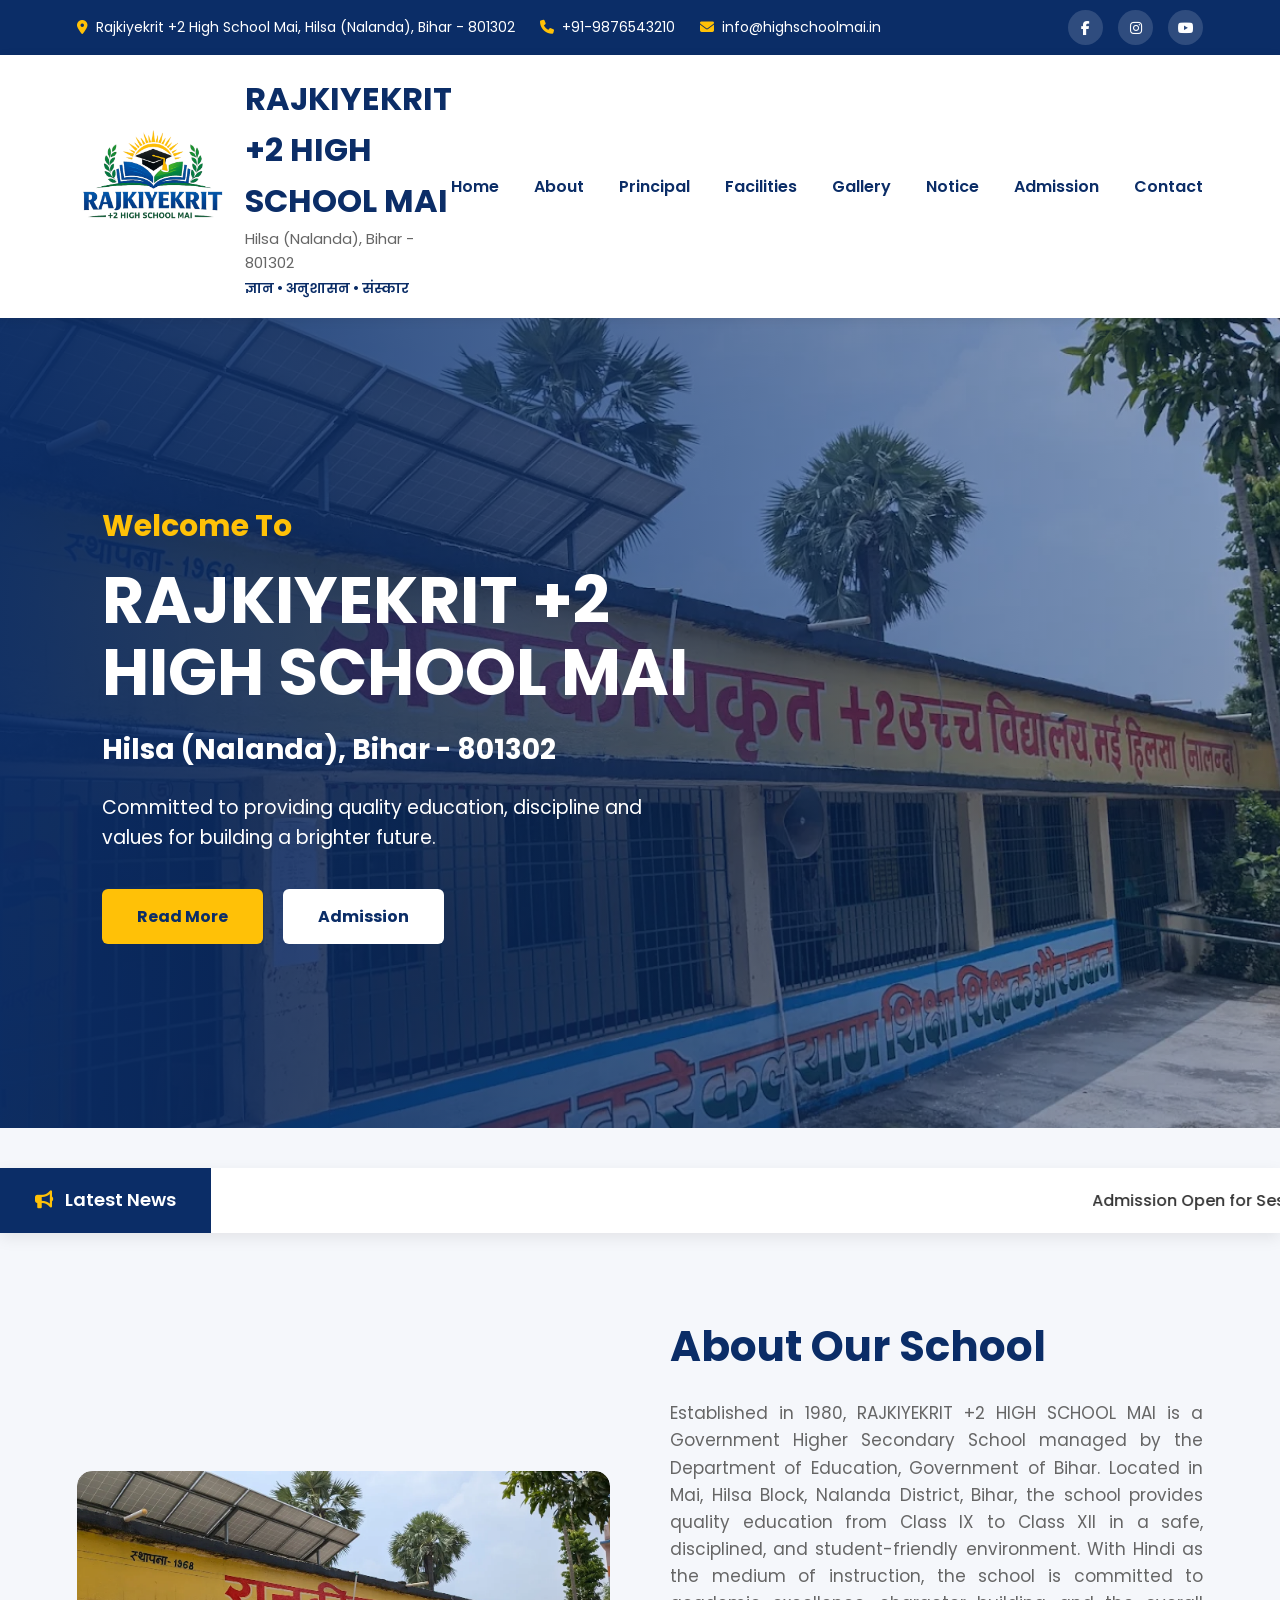
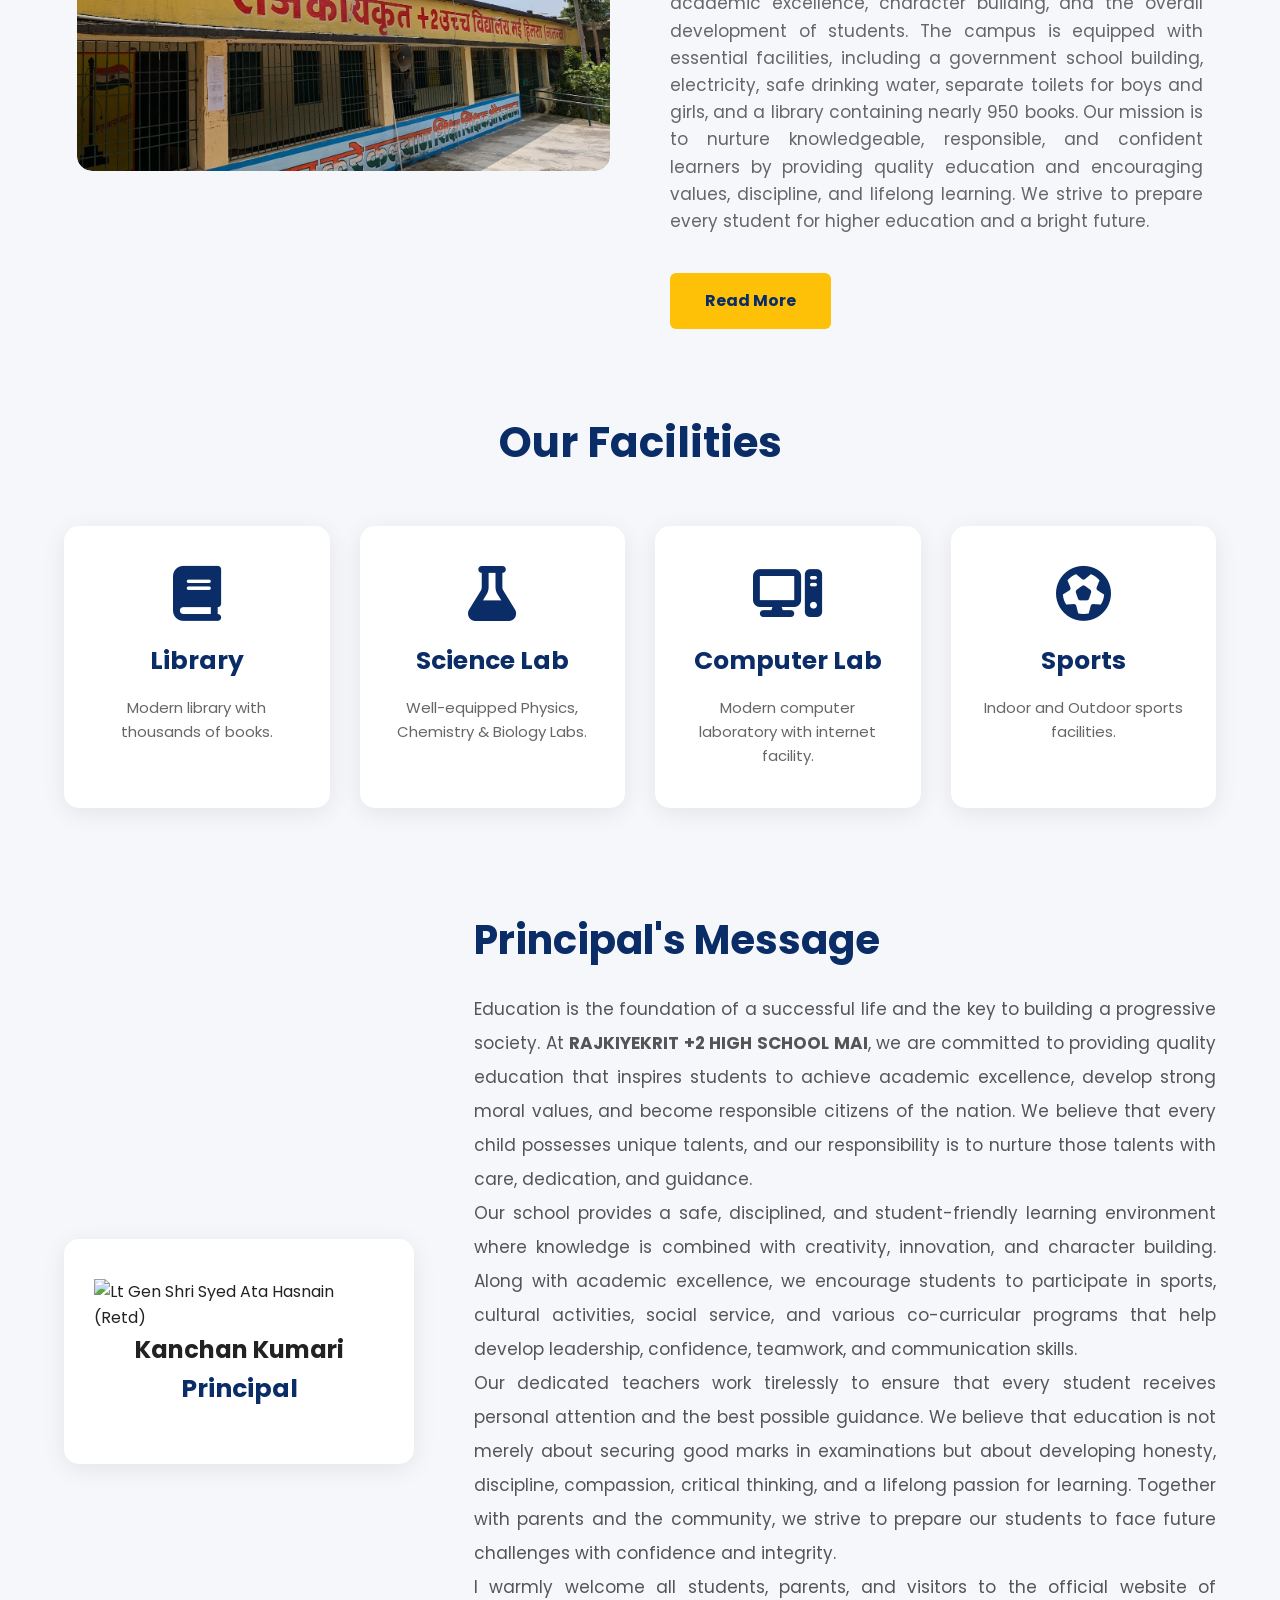
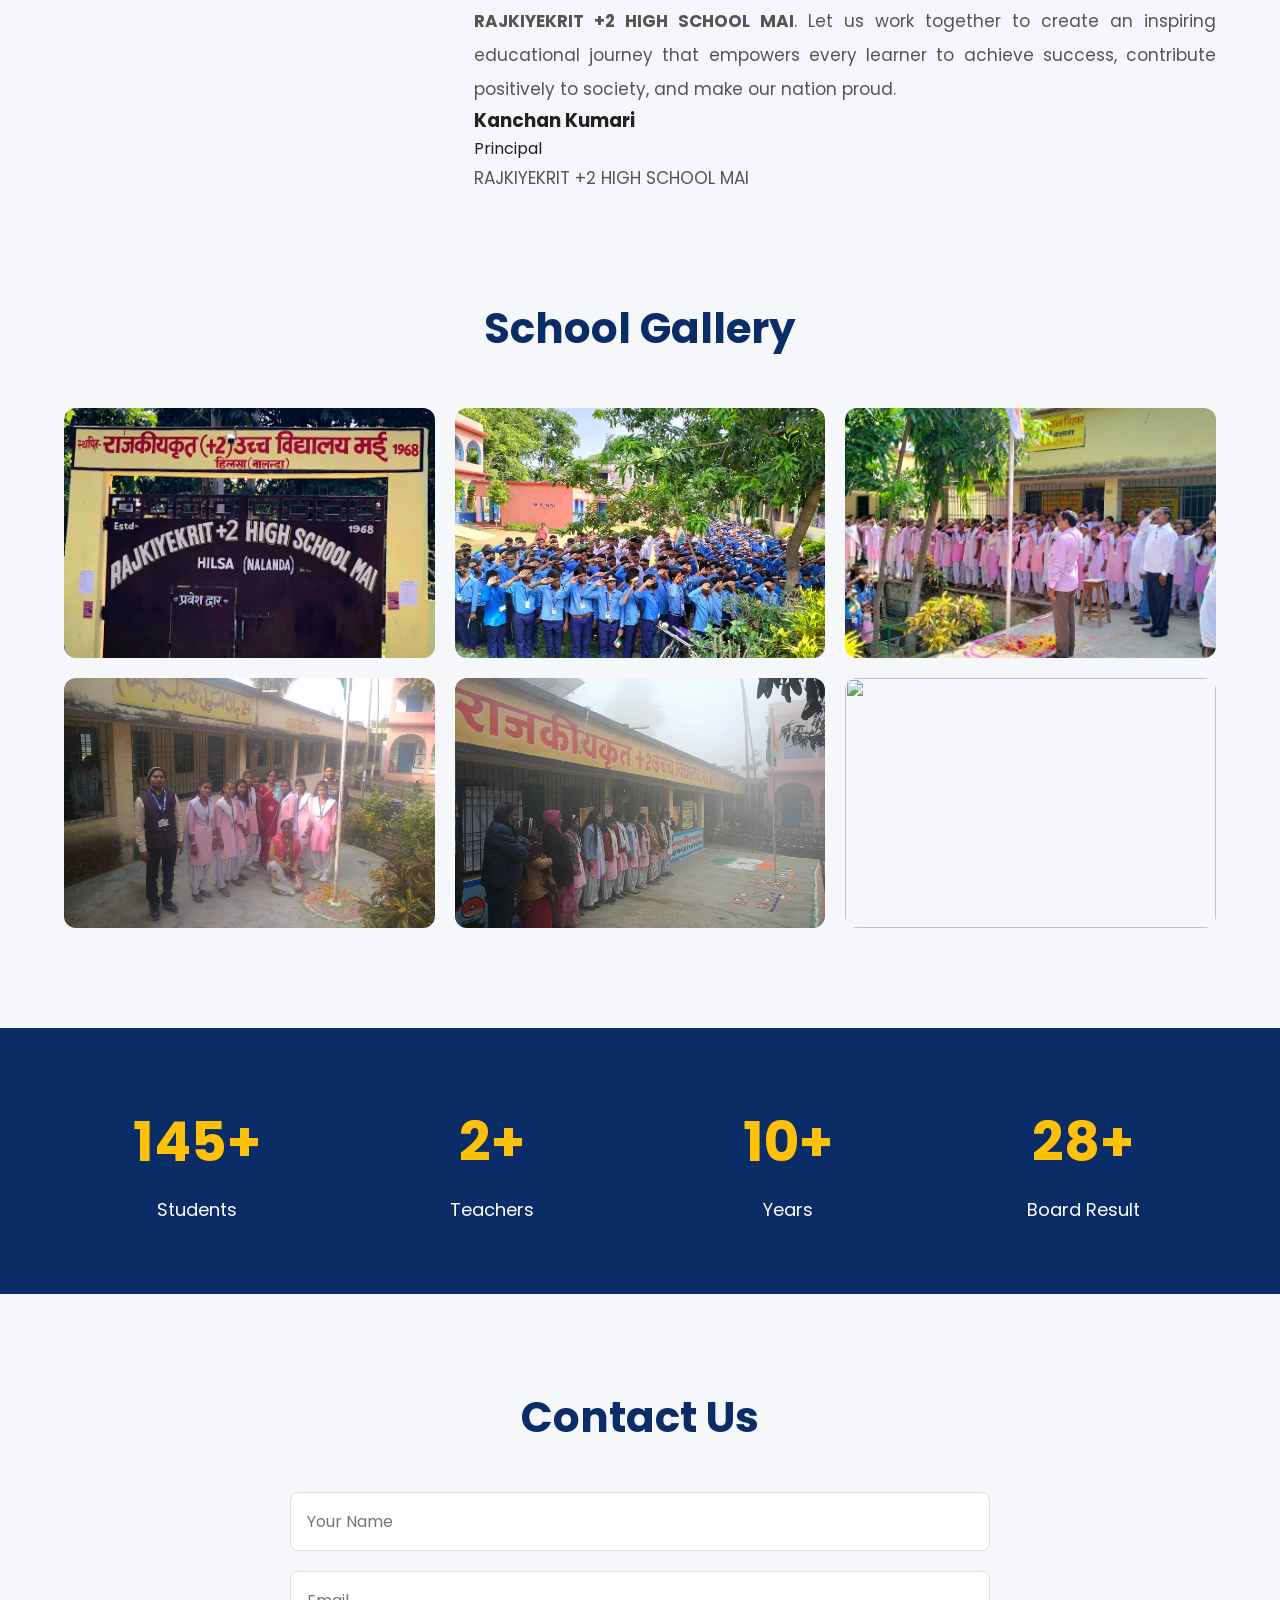
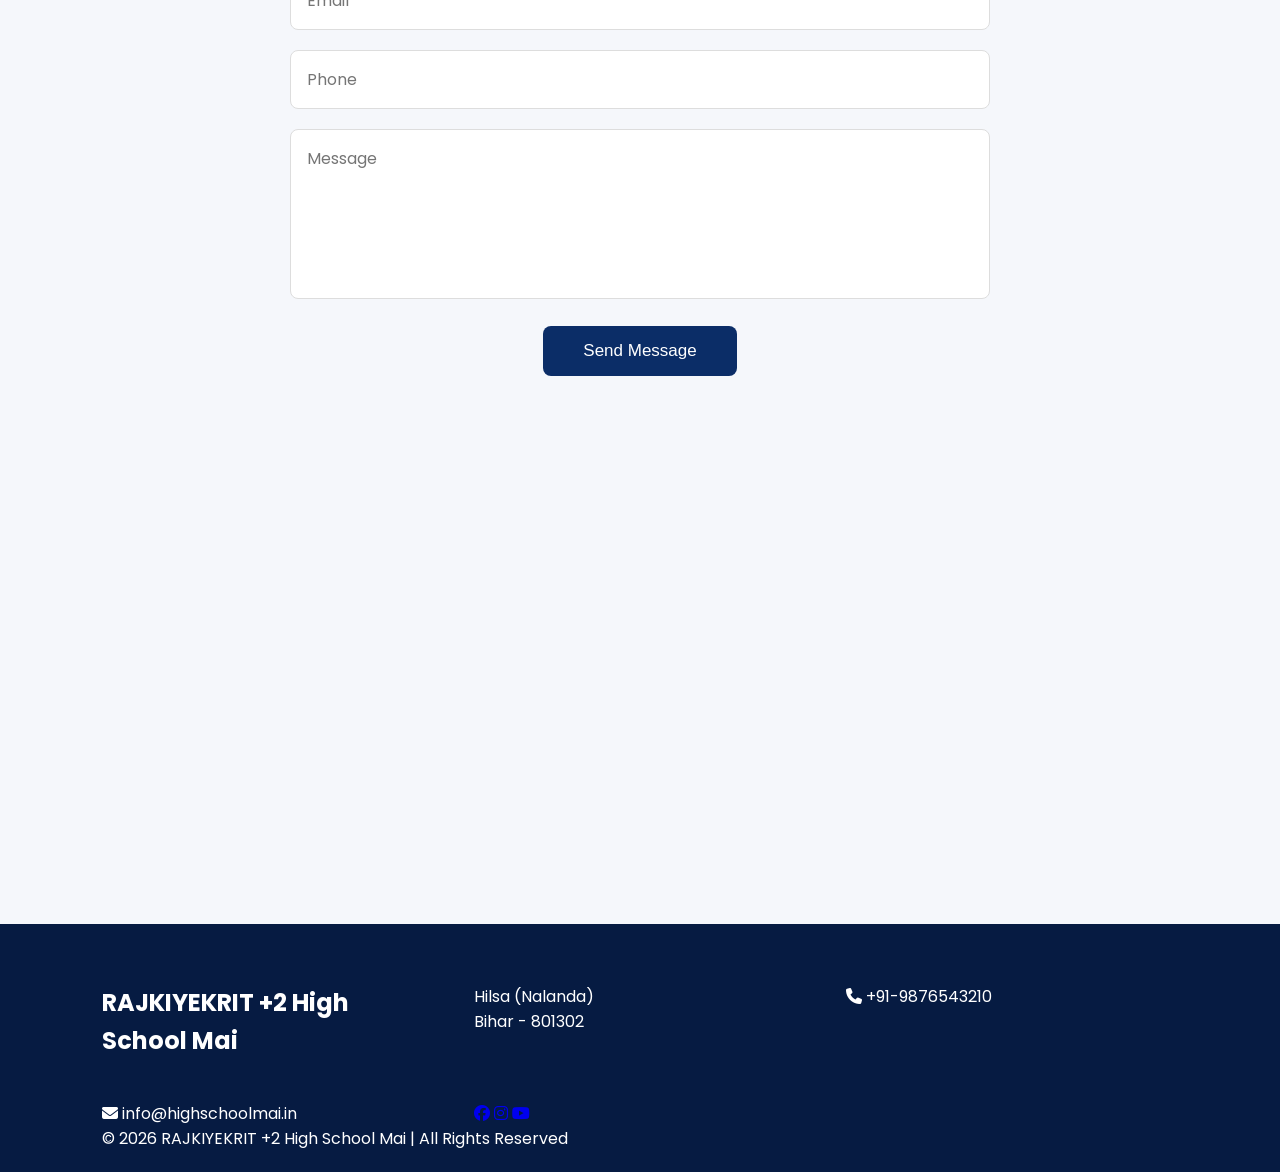
==== index.html @ 48f5aeae "Add files via upload" ====
<!DOCTYPE html>
<html lang="en">
<head>
    <meta charset="UTF-8">
    <meta name="viewport" content="width=device-width, initial-scale=1.0">
    <title>RAJKIYEKRIT +2 High School Mai | Hilsa (Nalanda), Bihar - 801302</title>

    <!-- CSS -->
    <link rel="stylesheet" href="css/style.css">

    <!-- Font Awesome -->
    <link rel="stylesheet"
        href="https://cdnjs.cloudflare.com/ajax/libs/font-awesome/6.5.2/css/all.min.css">

    <!-- Google Font -->
    <link href="https://fonts.googleapis.com/css2?family=Poppins:wght@300;400;500;600;700&display=swap" rel="stylesheet">
</head>

<body>

<!-- ================= TOP HEADER ================= -->

<div class="top-bar">

    <div class="left-top">

        <span>
            <i class="fa-solid fa-location-dot"></i>
            Rajkiyekrit +2 High School Mai, Hilsa (Nalanda), Bihar - 801302
        </span>

        <span>
            <i class="fa-solid fa-phone"></i>
            +91-9876543210
        </span>

        <span>
            <i class="fa-solid fa-envelope"></i>
            info@highschoolmai.in
        </span>

    </div>

    <div class="right-top">

        <a href="#"><i class="fab fa-facebook-f"></i></a>

        <a href="#"><i class="fab fa-instagram"></i></a>

        <a href="#"><i class="fab fa-youtube"></i></a>

    </div>

</div>

<!-- ================= HEADER ================= -->

<header>

<div class="logo">

<img src="images/logo.png" alt="Logo">

<div>

<h1>RAJKIYEKRIT +2 HIGH SCHOOL MAI</h1>

<p>Hilsa (Nalanda), Bihar - 801302</p>

<span>ज्ञान • अनुशासन • संस्कार</span>

</div>

</div>

<nav>

<ul>

<li><a href="#">Home</a></li>

<li><a href="#">About</a></li>

<li><a href="#">Principal</a></li>

<li><a href="#">Facilities</a></li>

<li><a href="#">Gallery</a></li>

<li><a href="#">Notice</a></li>

<li><a href="#">Admission</a></li>

<li><a href="#">Contact</a></li>

</ul>

</nav>

<div class="menu-btn">

<i class="fa-solid fa-bars"></i>

</div>

</header>

<!-- ================= HERO SECTION ================= -->

<section class="hero">

<div class="overlay"></div>

<div class="hero-content">

<h3>Welcome To</h3>

<h1>RAJKIYEKRIT +2 HIGH SCHOOL MAI</h1>

<h2>Hilsa (Nalanda), Bihar - 801302</h2>

<p>

Committed to providing quality education,

discipline and values for building a brighter future.

</p>

<div class="hero-btn">

<a href="#" class="btn">Read More</a>

<a href="#" class="btn2">Admission</a>

</div>

</div>

</section>

<!-- ================= NOTICE ================= -->

<section class="notice">

<div class="notice-title">

<i class="fa-solid fa-bullhorn"></i>

Latest News

</div>

<marquee>

Admission Open for Session 2026-27 |
Board Examination Result Declared |
Sports Competition Next Month |
Scholarship Form Available |

</marquee>

</section>

<!-- ================= ABOUT ================= -->

<section class="about">

<div class="about-img">

<img src="images/school.jpg" alt="School">

</div>

<div class="about-text">

<h2>About Our School</h2>

<p>

Established in 1980, RAJKIYEKRIT +2 HIGH SCHOOL MAI is a Government Higher Secondary School managed by the Department of Education, Government of Bihar. Located in Mai, Hilsa Block, Nalanda District, Bihar, the school provides quality education from Class IX to Class XII in a safe, disciplined, and student-friendly environment.

With Hindi as the medium of instruction, the school is committed to academic excellence, character building, and the overall development of students. The campus is equipped with essential facilities, including a government school building, electricity, safe drinking water, separate toilets for boys and girls, and a library containing nearly 950 books.

Our mission is to nurture knowledgeable, responsible, and confident learners by providing quality education and encouraging values, discipline, and lifelong learning. We strive to prepare every student for higher education and a bright future.

</p>

<a href="#" class="btn">Read More</a>

</div>

</section>

<!-- ================= FACILITIES ================= -->

<section class="facilities">

<h2>Our Facilities</h2>

<div class="facility-box">

<div class="card">

<i class="fa-solid fa-book"></i>

<h3>Library</h3>

<p>Modern library with thousands of books.</p>

</div>

<div class="card">

<i class="fa-solid fa-flask"></i>

<h3>Science Lab</h3>

<p>Well-equipped Physics, Chemistry & Biology Labs.</p>

</div>

<div class="card">

<i class="fa-solid fa-computer"></i>

<h3>Computer Lab</h3>

<p>Modern computer laboratory with internet facility.</p>

</div>

<div class="card">

<i class="fa-solid fa-futbol"></i>

<h3>Sports</h3>

<p>Indoor and Outdoor sports facilities.</p>

</div>

</div>

</section>

<!-- ================= PRINCIPAL ================= -->

<section class="principal">

    <div class="card">
                <img src="./images/principal.jpg" alt="Lt Gen Shri Syed Ata Hasnain (Retd)" class="card-image" >
                <div class="card-content">
                    <center><h2 class="card-title">Kanchan Kumari</h2>
                    <h3 class="card-jobtitle">Principal</h3></center>
                    <p class="card-description"></p>
                </div>
            </div>

    <div class="principal-msg">

<h2>Principal's Message</h2>

<p>
Education is the foundation of a successful life and the key to building a progressive society. At <strong>RAJKIYEKRIT +2 HIGH SCHOOL MAI</strong>, we are committed to providing quality education that inspires students to achieve academic excellence, develop strong moral values, and become responsible citizens of the nation. We believe that every child possesses unique talents, and our responsibility is to nurture those talents with care, dedication, and guidance.
</p>

<p>
Our school provides a safe, disciplined, and student-friendly learning environment where knowledge is combined with creativity, innovation, and character building. Along with academic excellence, we encourage students to participate in sports, cultural activities, social service, and various co-curricular programs that help develop leadership, confidence, teamwork, and communication skills.
</p>

<p>
Our dedicated teachers work tirelessly to ensure that every student receives personal attention and the best possible guidance. We believe that education is not merely about securing good marks in examinations but about developing honesty, discipline, compassion, critical thinking, and a lifelong passion for learning. Together with parents and the community, we strive to prepare our students to face future challenges with confidence and integrity.
</p>

<p>
I warmly welcome all students, parents, and visitors to the official website of <strong>RAJKIYEKRIT +2 HIGH SCHOOL MAI</strong>. Let us work together to create an inspiring educational journey that empowers every learner to achieve success, contribute positively to society, and make our nation proud.
</p>

<div class="principal-sign">
    <h3>Kanchan Kumari</h3>
    <span>Principal</span>
    <p>RAJKIYEKRIT +2 HIGH SCHOOL MAI</p>
</div>

</section>

<!-- ================= GALLERY ================= -->

<section class="gallery">

<h2>School Gallery</h2>

<div class="gallery-grid">

<img src="images/g1.jpg">

<img src="images/g2.jpg">

<img src="images/g3.jpg">

<img src="images/g4.jpg">

<img src="images/g5.jpg">

<img src="images/g6.jpg">

</div>

</section>

<!-- ================= COUNTER ================= -->

<section class="counter">

<div>

<h1>500+</h1>

<p>Students</p>

</div>

<div>

<h1>9+</h1>

<p>Teachers</p>

</div>

<div>

<h1>35+</h1>

<p>Years</p>

</div>

<div>

<h1>98%</h1>

<p>Board Result</p>

</div>

</section>

<!-- ================= CONTACT ================= -->

<section class="contact">

<h2>Contact Us</h2>

<form>

<input type="text" placeholder="Your Name">

<input type="email" placeholder="Email">

<input type="text" placeholder="Phone">

<textarea placeholder="Message"></textarea>

<button>Send Message</button>

</form>

</section>

<!-- ================= MAP ================= -->

<section class="map">

<iframe
src="https://www.google.com/maps?q=Hilsa%20Nalanda%20Bihar&output=embed"
allowfullscreen=""
loading="lazy">
</iframe>

</section>

<!-- ================= FOOTER ================= -->

<footer>

<div class="footer-content">

<h2>RAJKIYEKRIT +2 High School Mai</h2>

<p>

Hilsa (Nalanda)<br>

Bihar - 801302

</p>

<p>

<i class="fa-solid fa-phone"></i>

+91-9876543210

</p>

<p>

<i class="fa-solid fa-envelope"></i>

info@highschoolmai.in

</p>

<div class="social">

<a href="#"><i class="fab fa-facebook"></i></a>

<a href="#"><i class="fab fa-instagram"></i></a>

<a href="#"><i class="fab fa-youtube"></i></a>

</div>

</div>

<div class="copyright">

© 2026 RAJKIYEKRIT +2 High School Mai | All Rights Reserved

</div>

</footer>

<!-- Back To Top -->

<button id="topBtn">

<i class="fa-solid fa-arrow-up"></i>

</button>

<!-- JS -->

<script src="js/script.js"></script>

</body>
</html>
---- css/style.css ----
/*======================================
  +2 HIGH SCHOOL MAI
  style.css (Part 1)
=======================================*/

*{
    margin:0;
    padding:0;
    box-sizing:border-box;
}

html{
    scroll-behavior:smooth;
}

body{
    font-family:'Poppins',sans-serif;
    background:#f5f7fb;
    color:#222;
    line-height:1.6;
}

a{
    text-decoration:none;
}

ul{
    list-style:none;
}

img{
    max-width:100%;
    display:block;
}

/*======================================
TOP BAR
=======================================*/

.top-bar{

    width:100%;

    background:#0b2d67;

    color:#fff;

    display:flex;

    justify-content:space-between;

    align-items:center;

    padding:10px 6%;

    font-size:14px;

    flex-wrap:wrap;

}

.left-top{

    display:flex;

    gap:25px;

    flex-wrap:wrap;

}

.left-top span{

    display:flex;

    align-items:center;

    gap:8px;

}

.left-top i{

    color:#ffc107;

}

.right-top{

    display:flex;

    gap:15px;

}

.right-top a{

    color:white;

    width:35px;

    height:35px;

    border-radius:50%;

    background:rgba(255,255,255,.15);

    display:flex;

    align-items:center;

    justify-content:center;

    transition:.4s;

}

.right-top a:hover{

    background:#ffc107;

    color:#0b2d67;

}

/*======================================
HEADER
=======================================*/

header{

    width:100%;

    background:white;

    display:flex;

    justify-content:space-between;

    align-items:center;

    padding:18px 6%;

    box-shadow:0 2px 10px rgba(0,0,0,.08);

    position:sticky;

    top:0;

    z-index:999;

}

.logo{

    display:flex;

    align-items:center;

    gap:18px;

}

.logo img{

    width:150px;

}

.logo h1{

    color:#0b2d67;

    font-size:32px;

    font-weight:700;

}

.logo p{

    font-size:15px;

    color:#666;

}

.logo span{

    color:#0b2d67;

    font-weight:600;

    font-size:14px;

}

nav ul{

    display:flex;

    gap:35px;

}

nav ul li a{

    color:#0b2d67;

    font-weight:600;

    transition:.3s;

    position:relative;

}

nav ul li a::after{

    content:"";

    position:absolute;

    left:0;

    bottom:-6px;

    width:0;

    height:3px;

    background:#ffc107;

    transition:.4s;

}

nav ul li a:hover::after{

    width:100%;

}

nav ul li a:hover{

    color:#ff9800;

}

.menu-btn{

    display:none;

    font-size:28px;

    cursor:pointer;

    color:#0b2d67;

}

/*======================================
HERO SECTION
=======================================*/

.hero{

    width:100%;

    height:90vh;

    background:url("../images/slider1.jpg") center center/cover;

    position:relative;

    display:flex;

    align-items:center;

}

.overlay{

    position:absolute;

    width:100%;

    height:100%;

    background:linear-gradient(to right,
        rgba(11,45,103,.95),
        rgba(11,45,103,.35));

}

.hero-content{

    position:relative;

    z-index:5;

    width:600px;

    margin-left:8%;

    color:white;

}

.hero h3{

    font-size:30px;

    color:#ffc107;

    margin-bottom:15px;

}

.hero h1{

    font-size:65px;

    font-weight:700;

    line-height:1.1;

    margin-bottom:20px;

}

.hero h2{

    font-size:28px;

    margin-bottom:20px;

}

.hero p{

    font-size:19px;

    margin-bottom:35px;

}

.hero-btn{

    display:flex;

    gap:20px;

}

.btn{

    display:inline-block;

    background:#ffc107;

    color:#0b2d67;

    padding:15px 35px;

    border-radius:6px;

    font-weight:700;

    transition:.4s;

}

.btn:hover{

    background:white;

    transform:translateY(-4px);

}

.btn2{

    display:inline-block;

    background:white;

    color:#0b2d67;

    padding:15px 35px;

    border-radius:6px;

    font-weight:700;

    transition:.4s;

}

.btn2:hover{

    background:#ffc107;

}

/*======================================
SLIDER DOTS
=======================================*/

.slider-dots{

    position:absolute;

    bottom:30px;

    left:50%;

    transform:translateX(-50%);

    display:flex;

    gap:10px;

}

.slider-dots span{

    width:14px;

    height:14px;

    border-radius:50%;

    background:white;

    opacity:.5;

    cursor:pointer;

}

.slider-dots span.active{

    opacity:1;

    background:#ffc107;

}

/*======================================
ANIMATION
=======================================*/

.hero-content h3{

    animation:fadeLeft 1s ease;

}

.hero-content h1{

    animation:fadeLeft 1.2s ease;

}

.hero-content h2{

    animation:fadeLeft 1.4s ease;

}

.hero-content p{

    animation:fadeLeft 1.6s ease;

}

.hero-btn{

    animation:fadeLeft 1.8s ease;

}

@keyframes fadeLeft{

    from{

        opacity:0;

        transform:translateX(-80px);

    }

    to{

        opacity:1;

        transform:translateX(0);

    }

}

/*======================================
SECTION TITLE
=======================================*/

.section-title{

    text-align:center;

    margin-bottom:50px;

}

.section-title h2{

    font-size:42px;

    color:#0b2d67;

}

.section-title p{

    color:#666;

    margin-top:10px;

}
/*======================================
NOTICE SECTION
======================================*/

.notice{

    width:100%;
    display:flex;
    align-items:center;
    background:#fff;
    box-shadow:0 5px 15px rgba(0,0,0,.08);
    margin:40px 0;
}

.notice-title{

    background:#0b2d67;
    color:#fff;
    padding:18px 35px;
    font-size:18px;
    font-weight:600;
    white-space:nowrap;
}

.notice-title i{
    color:#ffc107;
    margin-right:8px;
}

.notice marquee{

    padding:15px;
    color:#333;
    font-weight:500;
    font-size:16px;
}

/*======================================
ABOUT SECTION
======================================*/

.about{

    width:88%;
    margin:80px auto;

    display:grid;
    grid-template-columns:1fr 1fr;
    gap:60px;
    align-items:center;

}

.about-img{

    overflow:hidden;
    border-radius:15px;
}

.about-img img{

    width:100%;
    border-radius:15px;
    transition:.5s;
}

.about-img:hover img{

    transform:scale(1.08);
}

.about-text h2{

    font-size:42px;
    color:#0b2d67;
    margin-bottom:20px;
}

.about-text p{

    color:#666;
    margin-bottom:18px;
    text-align:justify;
    font-size:17px;
}

.about-text .btn{

    margin-top:20px;
}

/*======================================
FACILITIES
======================================*/

.facilities{

    width:90%;
    margin:80px auto;
    text-align:center;
}

.facilities h2{

    font-size:42px;
    color:#0b2d67;
    margin-bottom:50px;
}

.facility-box{

    display:grid;
    grid-template-columns:repeat(auto-fit,minmax(250px,1fr));
    gap:30px;
}

.card{

    background:#fff;
    padding:40px 30px;
    border-radius:15px;
    box-shadow:0 5px 25px rgba(0,0,0,.08);
    transition:.4s;
}

.card:hover{

    transform:translateY(-10px);
    box-shadow:0 15px 35px rgba(0,0,0,.18);
}

.card i{

    font-size:55px;
    color:#0b2d67;
    margin-bottom:20px;
}

.card h3{

    font-size:25px;
    margin-bottom:15px;
    color:#0b2d67;
}

.card p{

    color:#666;
    font-size:15px;
}

/*======================================
PRINCIPAL
======================================*/

.principal{

    width:90%;
    margin:100px auto;

    display:grid;
    grid-template-columns:350px 1fr;
    gap:60px;
    align-items:center;
}

.principal-img img{

    width:100%;
    border-radius:15px;
    box-shadow:0 10px 25px rgba(0,0,0,.15);
}

.principal-msg h2{

    font-size:40px;
    color:#0b2d67;
    margin-bottom:20px;
}

.principal-msg p{

    color:#555;
    line-height:2;
    font-size:17px;
    text-align:justify;
}

.principal-msg h4{

    margin-top:25px;
    color:#0b2d67;
    font-size:22px;
}

/*======================================
GALLERY
======================================*/

.gallery{

    width:90%;
    margin:100px auto;
    text-align:center;
}

.gallery h2{

    font-size:42px;
    color:#0b2d67;
    margin-bottom:45px;
}

.gallery-grid{

    display:grid;
    grid-template-columns:repeat(auto-fit,minmax(280px,1fr));
    gap:20px;
}

.gallery-grid img{

    width:100%;
    height:250px;
    object-fit:cover;
    border-radius:12px;
    cursor:pointer;
    transition:.4s;
}

.gallery-grid img:hover{

    transform:scale(1.05);
    box-shadow:0 15px 35px rgba(0,0,0,.25);
}

/*======================================
COUNTER
======================================*/

.counter{

    width:100%;
    padding:70px 5%;
    background:#0b2d67;

    display:grid;
    grid-template-columns:repeat(auto-fit,minmax(220px,1fr));
    gap:30px;
    text-align:center;
}

.counter div{

    color:white;
}

.counter h1{

    font-size:55px;
    color:#ffc107;
}

.counter p{

    margin-top:10px;
    font-size:18px;
}

/*======================================
HOVER EFFECTS
======================================*/

.card:hover i{

    transform:rotate(360deg);
    transition:.8s;
}

.gallery img{

    overflow:hidden;
}

.gallery-grid img:hover{

    filter:brightness(110%);
}

/*======================================
SMOOTH TRANSITIONS
======================================*/

.about-img img,
.gallery-grid img,
.card,
.btn,
.btn2{

    transition:all .4s ease;
}
/*======================================
CONTACT SECTION
======================================*/

.contact{

    width:90%;
    margin:90px auto;
    text-align:center;

}

.contact h2{

    font-size:42px;
    color:#0b2d67;
    margin-bottom:40px;

}

.contact form{

    max-width:700px;
    margin:auto;

}

.contact input,
.contact textarea{

    width:100%;
    padding:16px;
    margin-bottom:20px;
    border:1px solid #ddd;
    border-radius:8px;
    font-size:16px;
    font-family:Poppins,sans-serif;
    outline:none;
    transition:.3s;

}

.contact input:focus,
.contact textarea:focus{

    border-color:#0b2d67;
    box-shadow:0 0 8px rgba(11,45,103,.2);

}

.contact textarea{

    height:170px;
    resize:none;

}

.contact button{

    background:#0b2d67;
    color:#fff;
    border:none;
    padding:15px 40px;
    font-size:17px;
    border-radius:8px;
    cursor:pointer;
    transition:.4s;

}

.contact button:hover{

    background:#ffc107;
    color:#0b2d67;

}

/*======================================
MAP
======================================*/

.map{

    width:100%;
    margin-top:80px;

}

.map iframe{

    width:100%;
    height:450px;
    border:0;

}

/*======================================
FOOTER
======================================*/

footer{

    background:#061b42;
    color:#fff;
    padding:60px 8% 20px;

}

.footer-content{

    display:grid;
    grid-template-columns:repeat(auto-fit,minmax(250px,1fr));
    gap:40px;

}

.footer-box h3{

    color:#ffc107;
    margin-bottom:20px;
    font-size:24px;

}

.footer-box p{

    margin-bottom:12px;
    color:#ddd;
    line-height:1.8;

}

.footer-box a{

    display:block;
    color:#ddd;
    margin-bottom:10px;
    transition:.3s;

}

.footer-box a:hover{

    color:#ffc107;
    padding-left:6px;

}

.footer-social{

    display:flex;
    gap:15px;
    margin-top:15px;

}

.footer-social a{

    width:42px;
    height:42px;
    border-radius:50%;
    background:#0b2d67;
    display:flex;
    justify-content:center;
    align-items:center;
    color:white;
    transition:.4s;

}

.footer-social a:hover{

    background:#ffc107;
    color:#0b2d67;
    transform:translateY(-5px);

}

.footer-bottom{

    margin-top:40px;
    border-top:1px solid rgba(255,255,255,.15);
    padding-top:20px;
    text-align:center;
    color:#ccc;

}

/*======================================
BACK TO TOP
======================================*/

#topBtn{

    position:fixed;
    right:25px;
    bottom:25px;
    width:50px;
    height:50px;
    border:none;
    border-radius:50%;
    background:#ffc107;
    color:#0b2d67;
    font-size:22px;
    cursor:pointer;
    display:none;
    z-index:999;
    transition:.4s;

}

#topBtn:hover{

    transform:translateY(-5px);
    background:#0b2d67;
    color:white;

}

/*======================================
SCROLL ANIMATION
======================================*/

.fade-up{

    opacity:0;
    transform:translateY(40px);
    transition:all .8s;

}

.fade-up.active{

    opacity:1;
    transform:translateY(0);

}

/*======================================
RESPONSIVE (TABLET)
======================================*/

@media(max-width:992px){

header{

    flex-direction:column;
    gap:20px;

}

nav ul{

    flex-wrap:wrap;
    justify-content:center;
    gap:20px;

}

.hero{

    height:75vh;

}

.hero h1{

    font-size:45px;

}

.hero h2{

    font-size:22px;

}

.about{

    grid-template-columns:1fr;

}

.principal{

    grid-template-columns:1fr;
    text-align:center;

}

.principal-img{

    width:300px;
    margin:auto;

}

}

/*======================================
RESPONSIVE (MOBILE)
======================================*/

@media(max-width:768px){

.top-bar{

    flex-direction:column;
    gap:10px;
    text-align:center;

}

.left-top{

    justify-content:center;

}

.logo{

    flex-direction:column;
    text-align:center;

}

.logo h1{

    font-size:24px;

}

.menu-btn{

    display:block;

}

nav{

    width:100%;

}

nav ul{

    display:none;
    flex-direction:column;
    background:#0b2d67;
    padding:20px;
    margin-top:15px;

}

nav ul.active{

    display:flex;

}

nav ul li a{

    color:white;

}

.hero{

    height:70vh;
    text-align:center;
    justify-content:center;

}

.hero-content{

    width:90%;
    margin:0 auto;

}

.hero h1{

    font-size:35px;

}

.hero h2{

    font-size:20px;

}

.hero p{

    font-size:15px;

}

.hero-btn{

    flex-direction:column;

}

.btn,
.btn2{

    width:100%;

}

.gallery-grid{

    grid-template-columns:1fr;

}

.counter{

    grid-template-columns:1fr 1fr;

}

.footer-content{

    grid-template-columns:1fr;

}

}

/*======================================
SMALL MOBILE
======================================*/

@media(max-width:480px){

.hero{

    height:65vh;

}

.hero h1{

    font-size:28px;

}

.hero h2{

    font-size:18px;

}

.hero p{

    font-size:14px;

}

.counter{

    grid-template-columns:1fr;

}

.contact h2,
.gallery h2,
.facilities h2,
.about-text h2,
.principal-msg h2{

    font-size:30px;

}

}

/*======================================
END OF STYLE.CSS
======================================*/
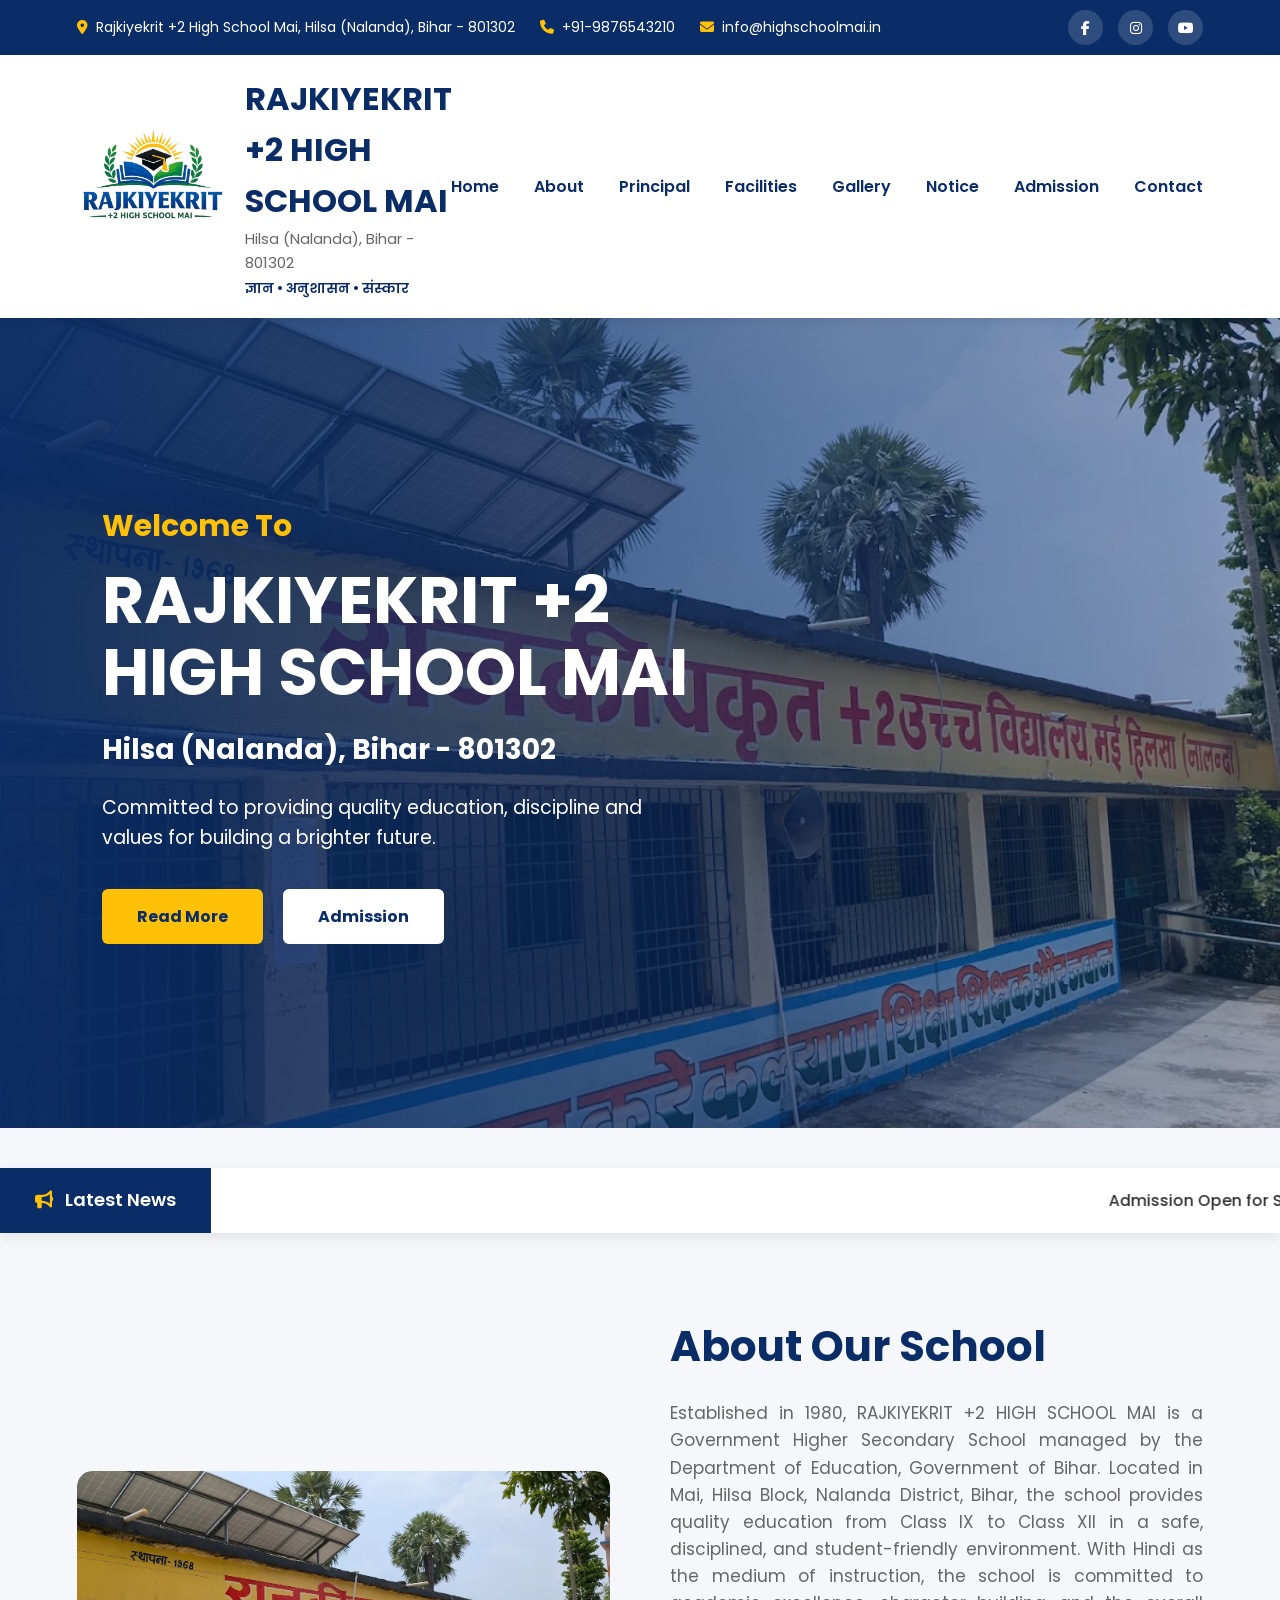
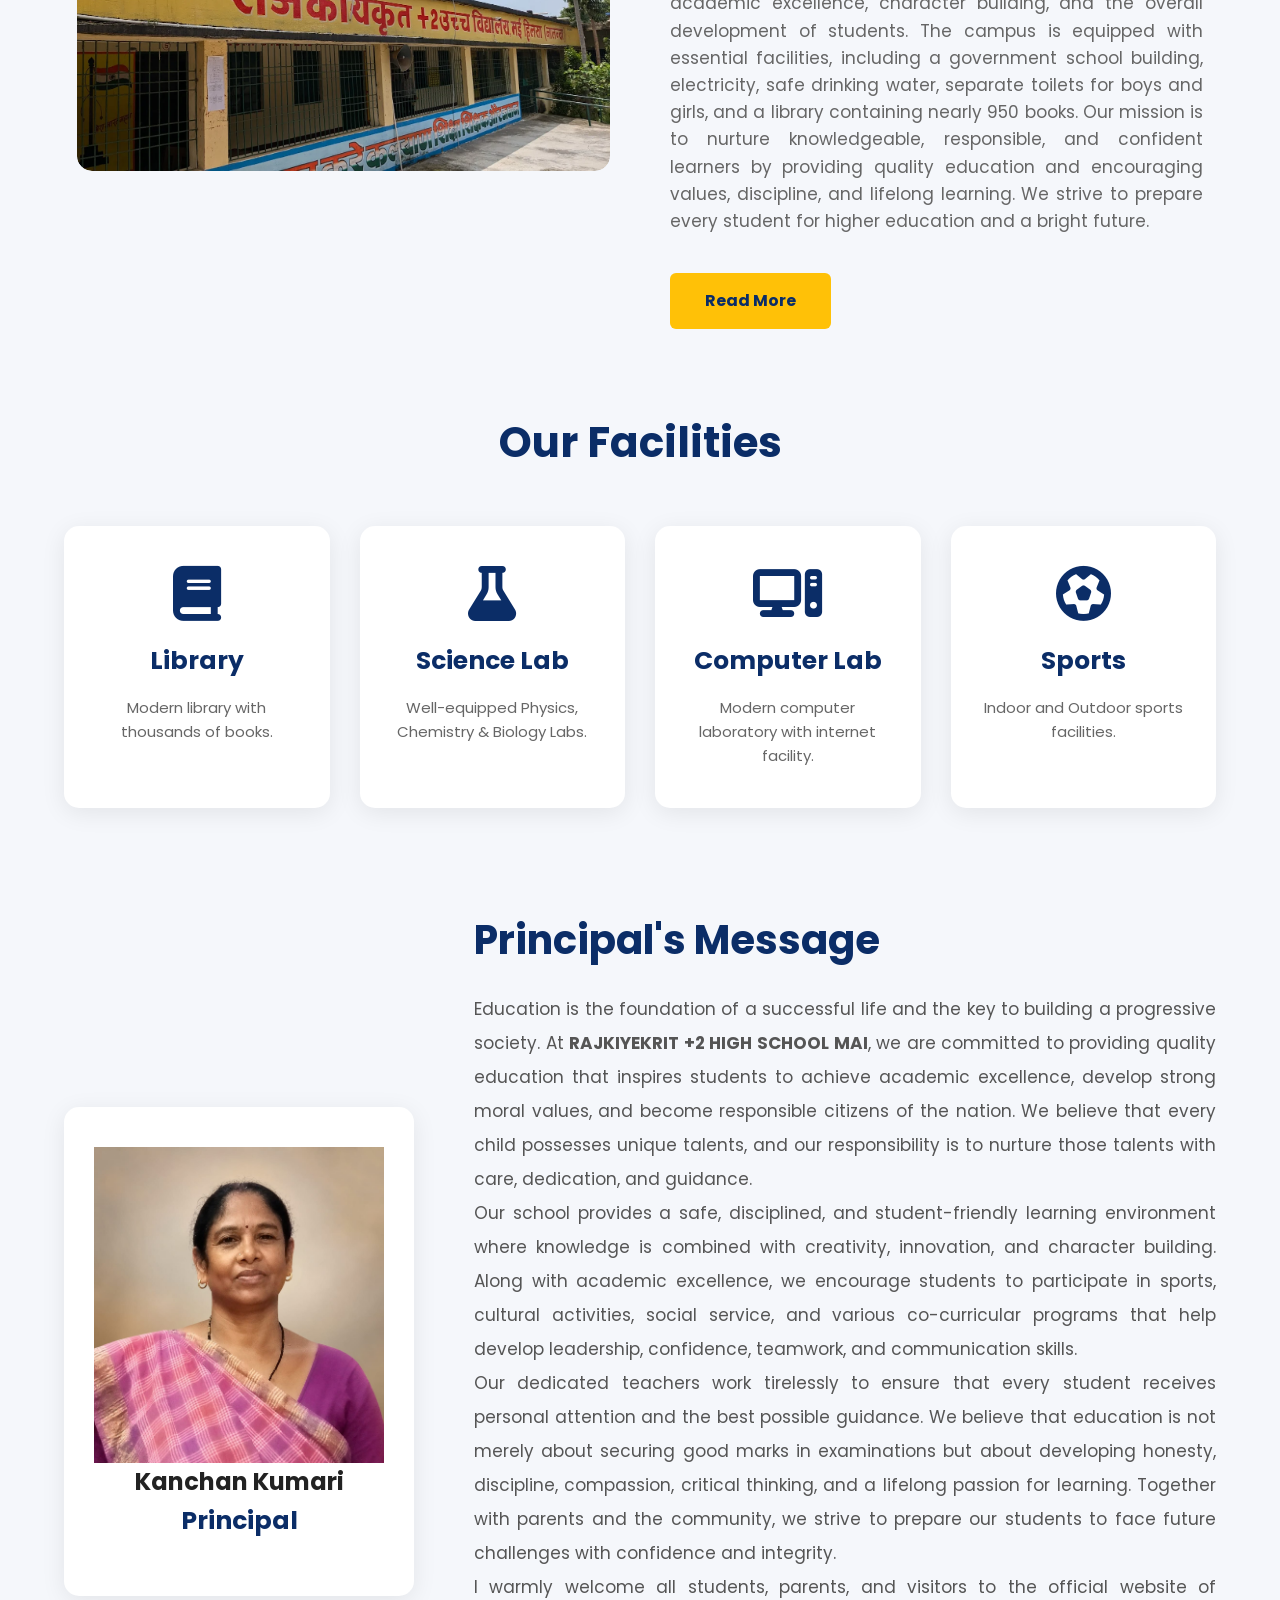
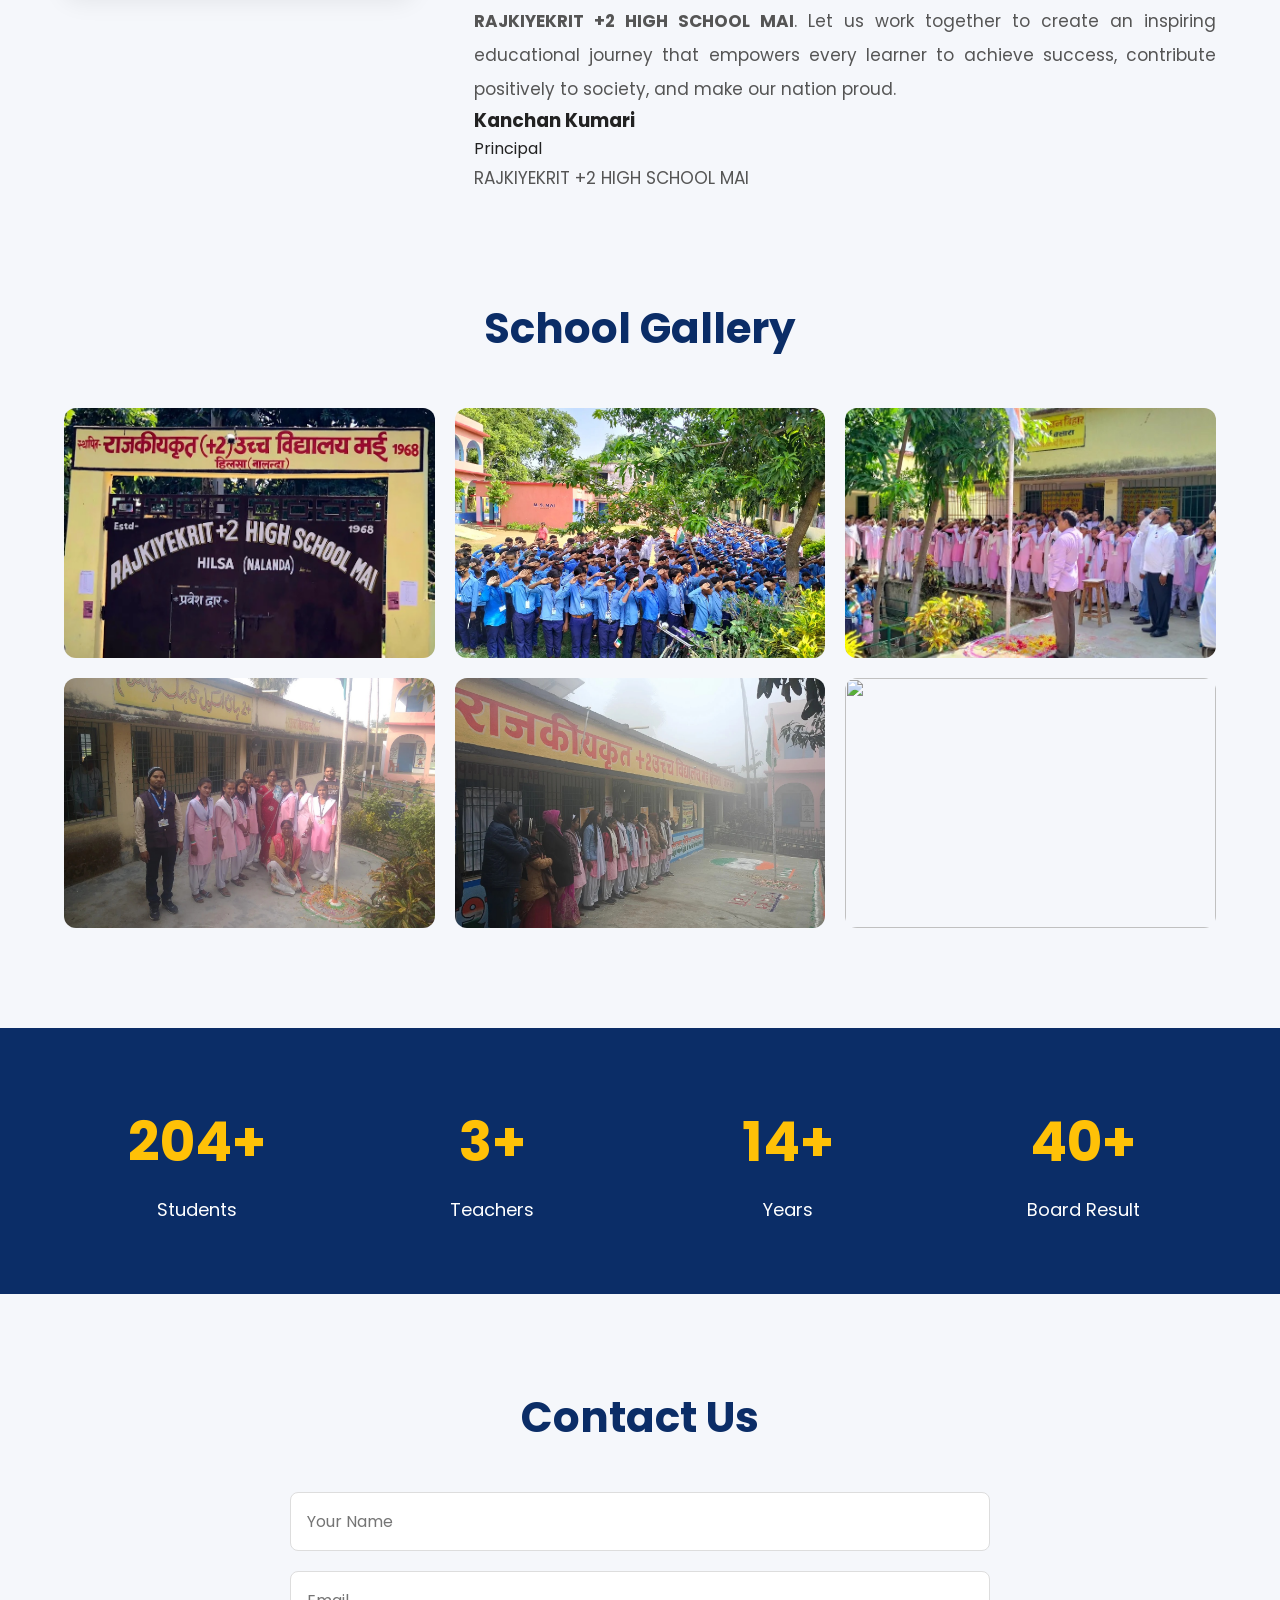
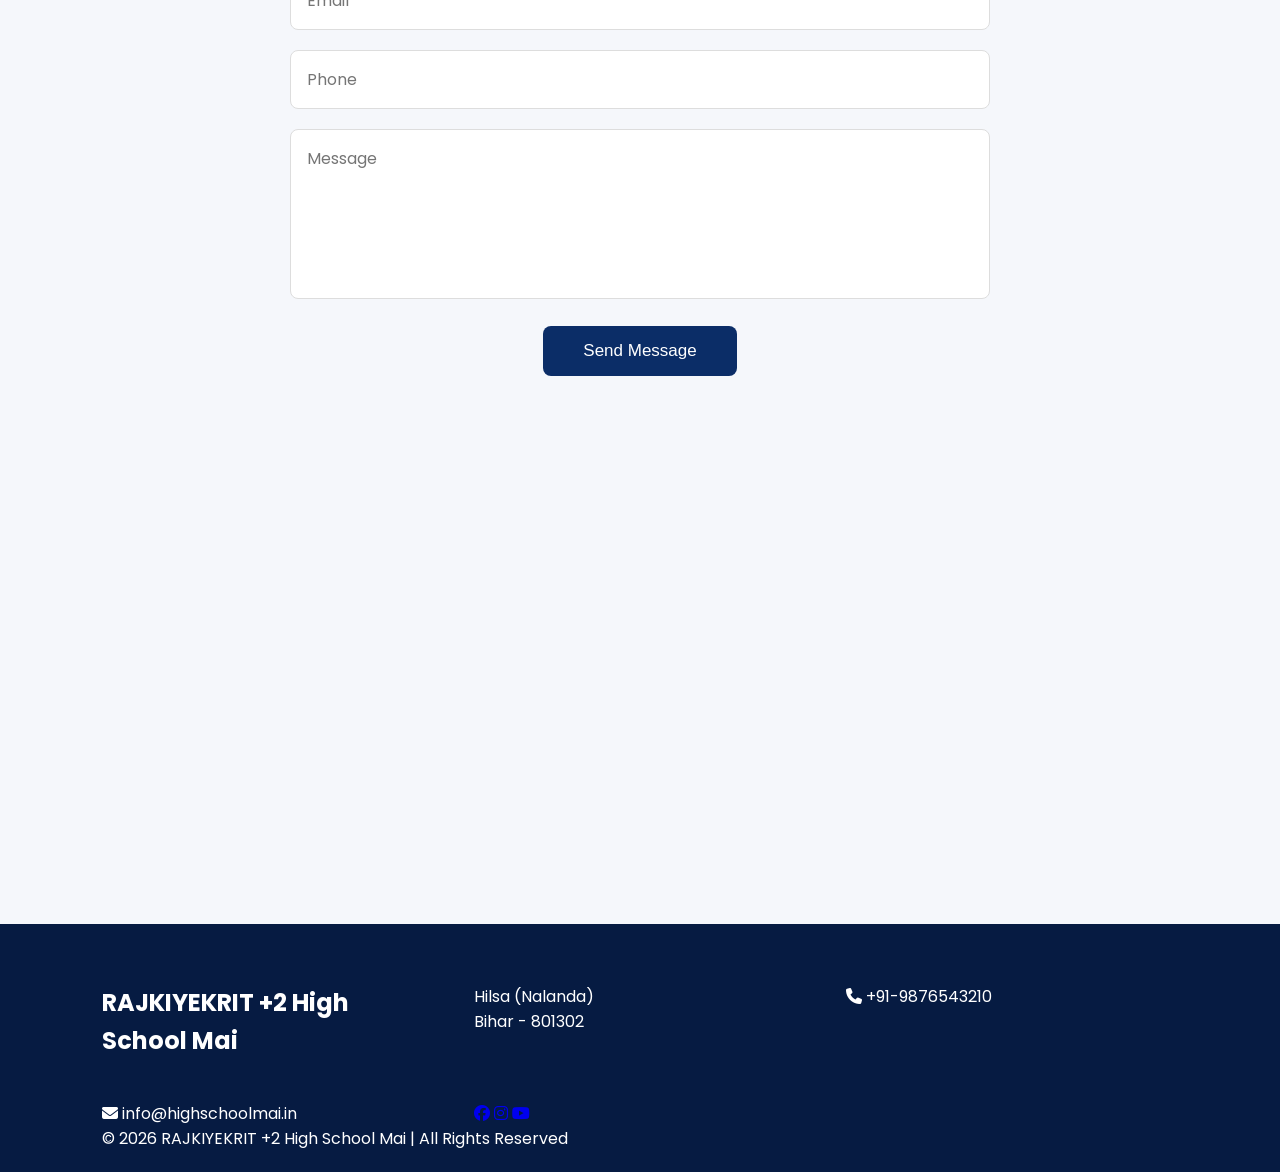
==== commit 5aac5493: "Update index.html icon" ====
--- a/index.html
+++ b/index.html
@@ -3,7 +3,9 @@
 <head>
     <meta charset="UTF-8">
     <meta name="viewport" content="width=device-width, initial-scale=1.0">
-    <title>RAJKIYEKRIT +2 High School Mai | Hilsa (Nalanda), Bihar - 801302</title>
+    
+    <link rel="icon" type="image/png" href="image/logo.png">
+    <title>RAJKIYEKRIT +2 High School Mai  Hilsa (Nalanda), Bihar - 801302</title>
 
     <!-- CSS -->
     <link rel="stylesheet" href="css/style.css">
@@ -446,4 +448,4 @@
 <script src="js/script.js"></script>
 
 </body>
-</html>+</html>
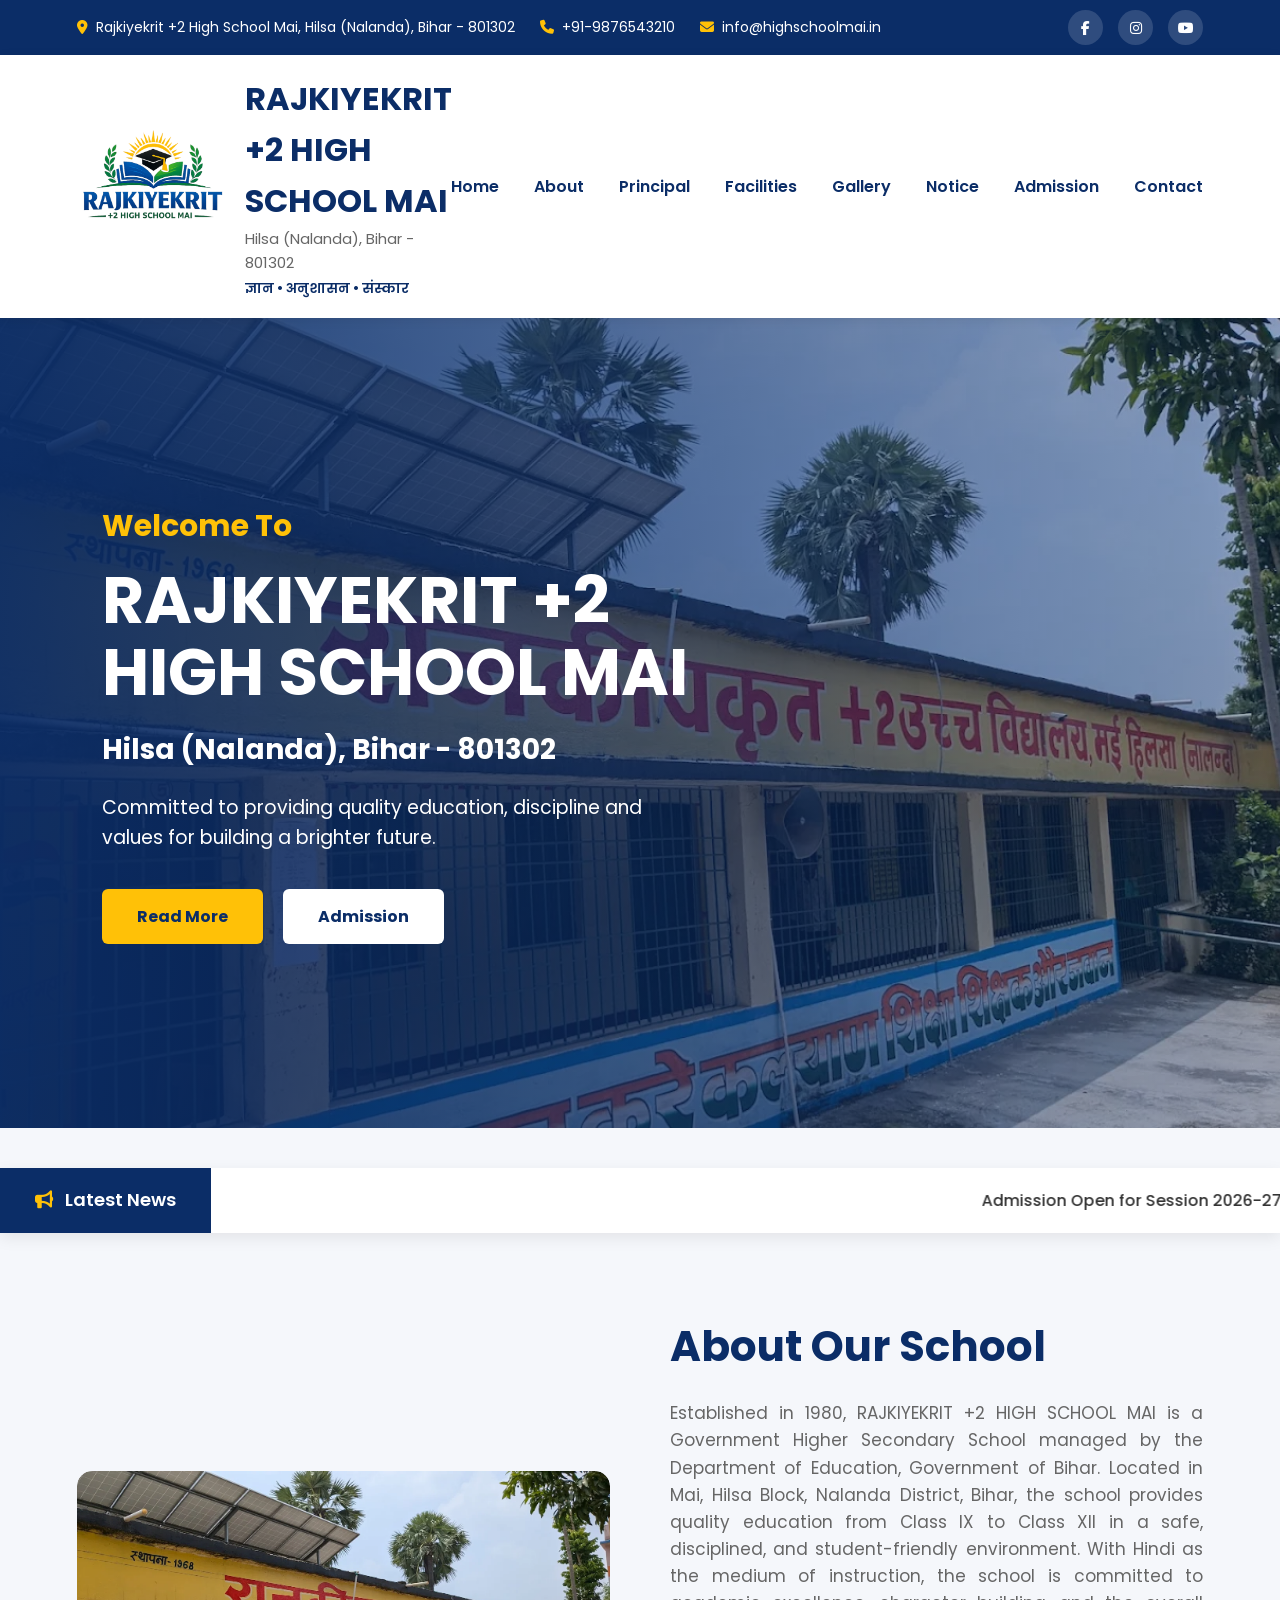
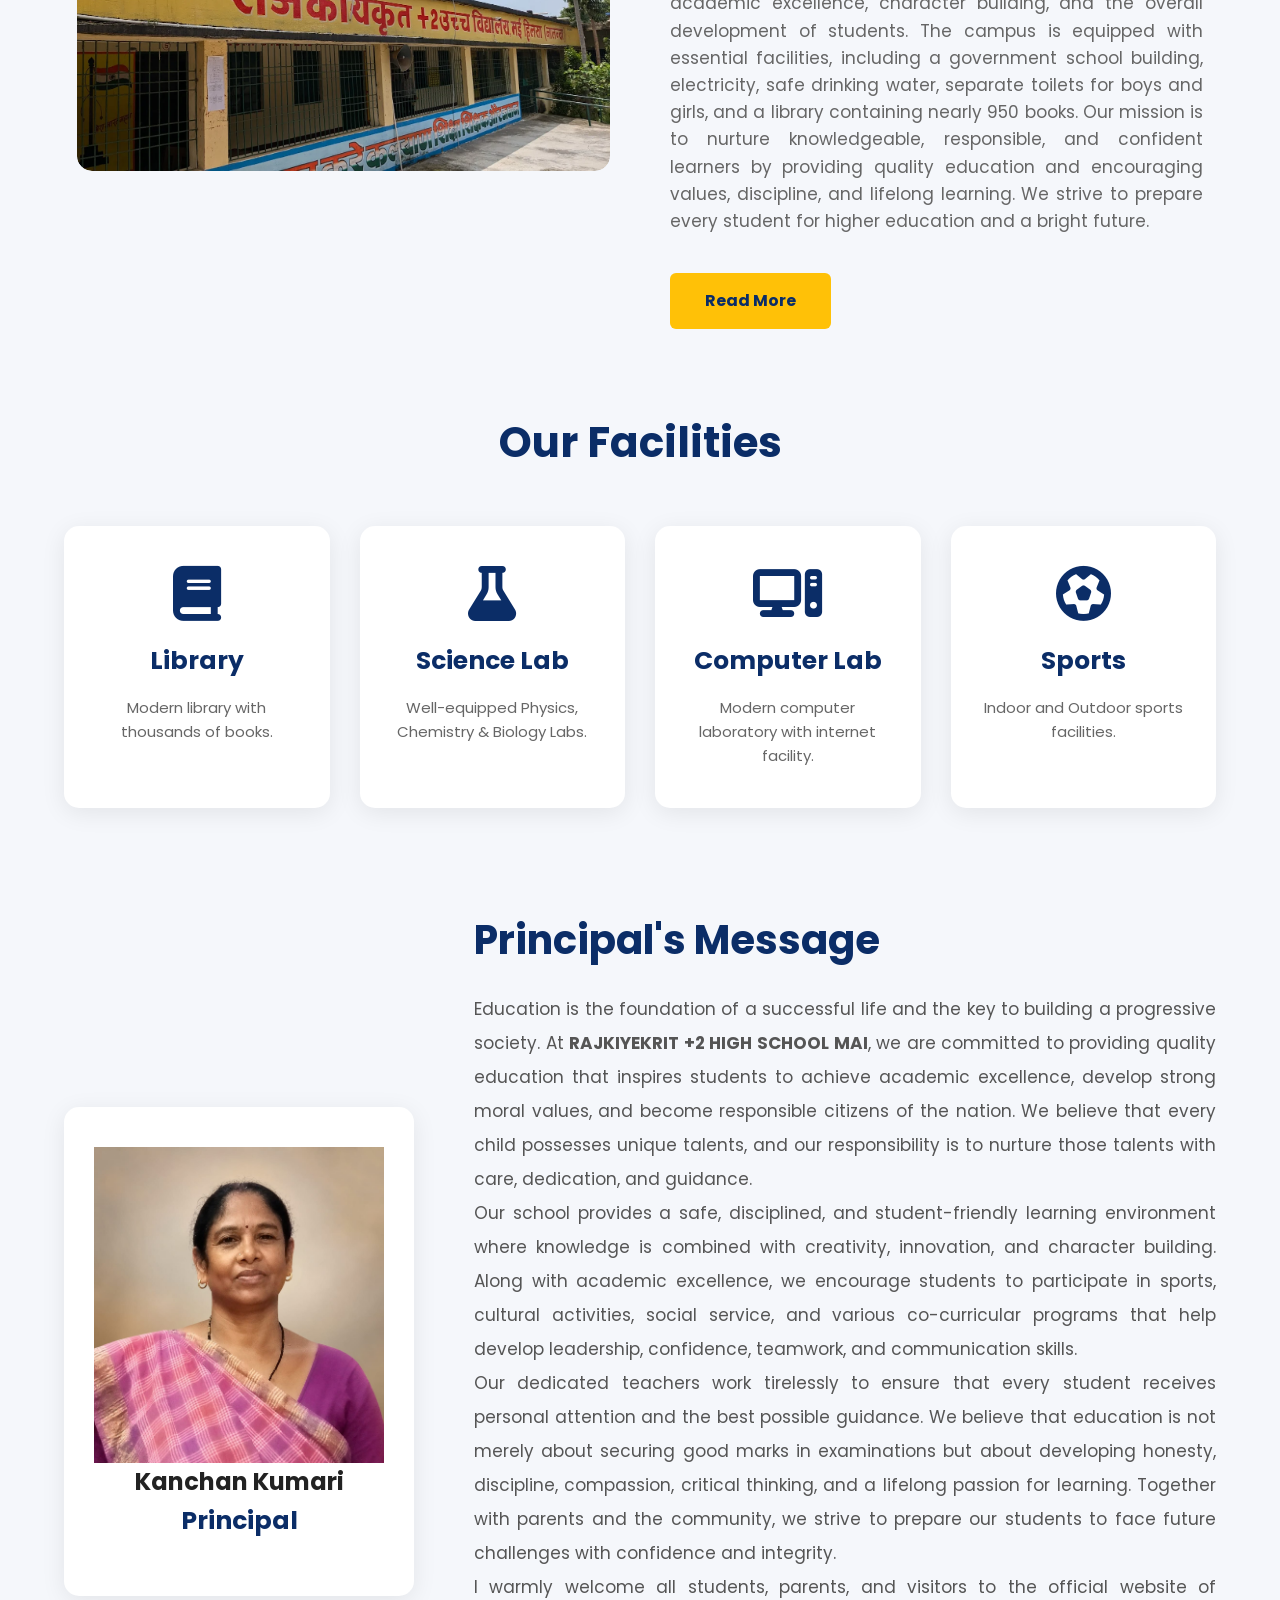
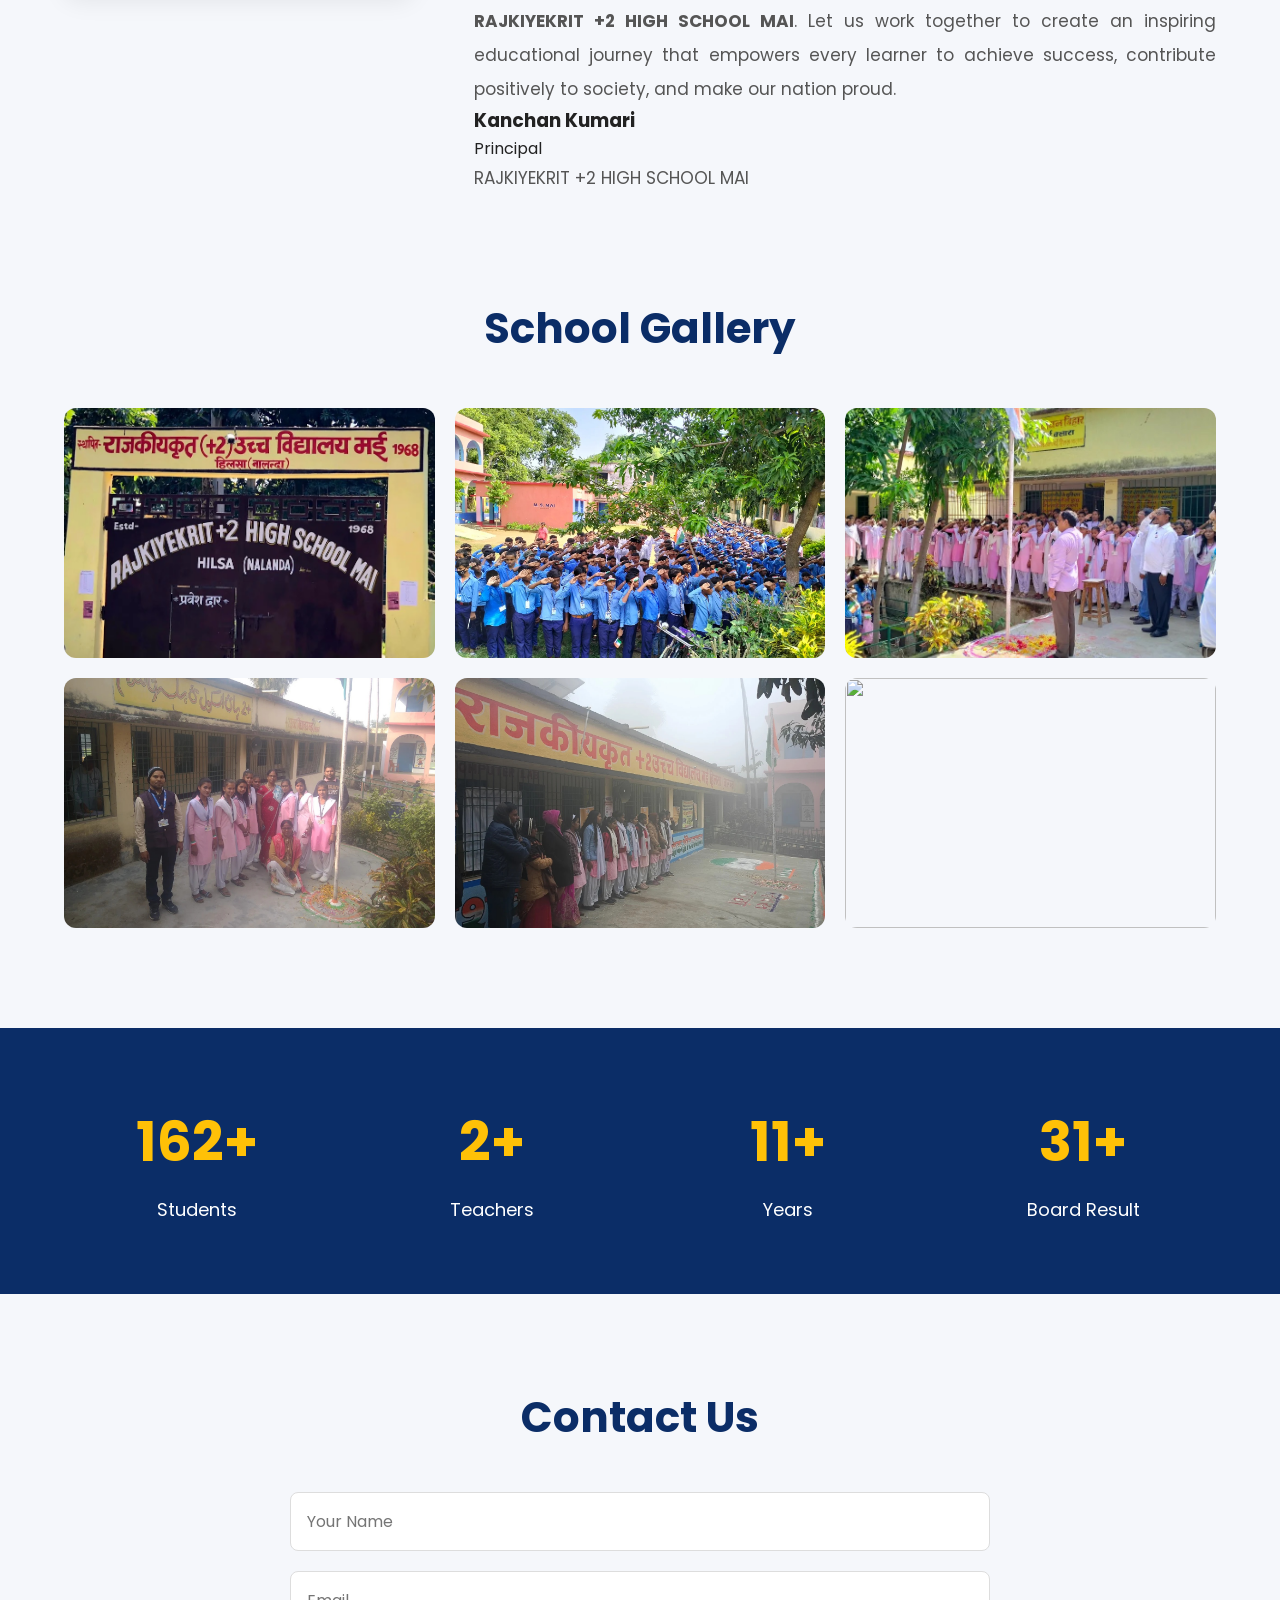
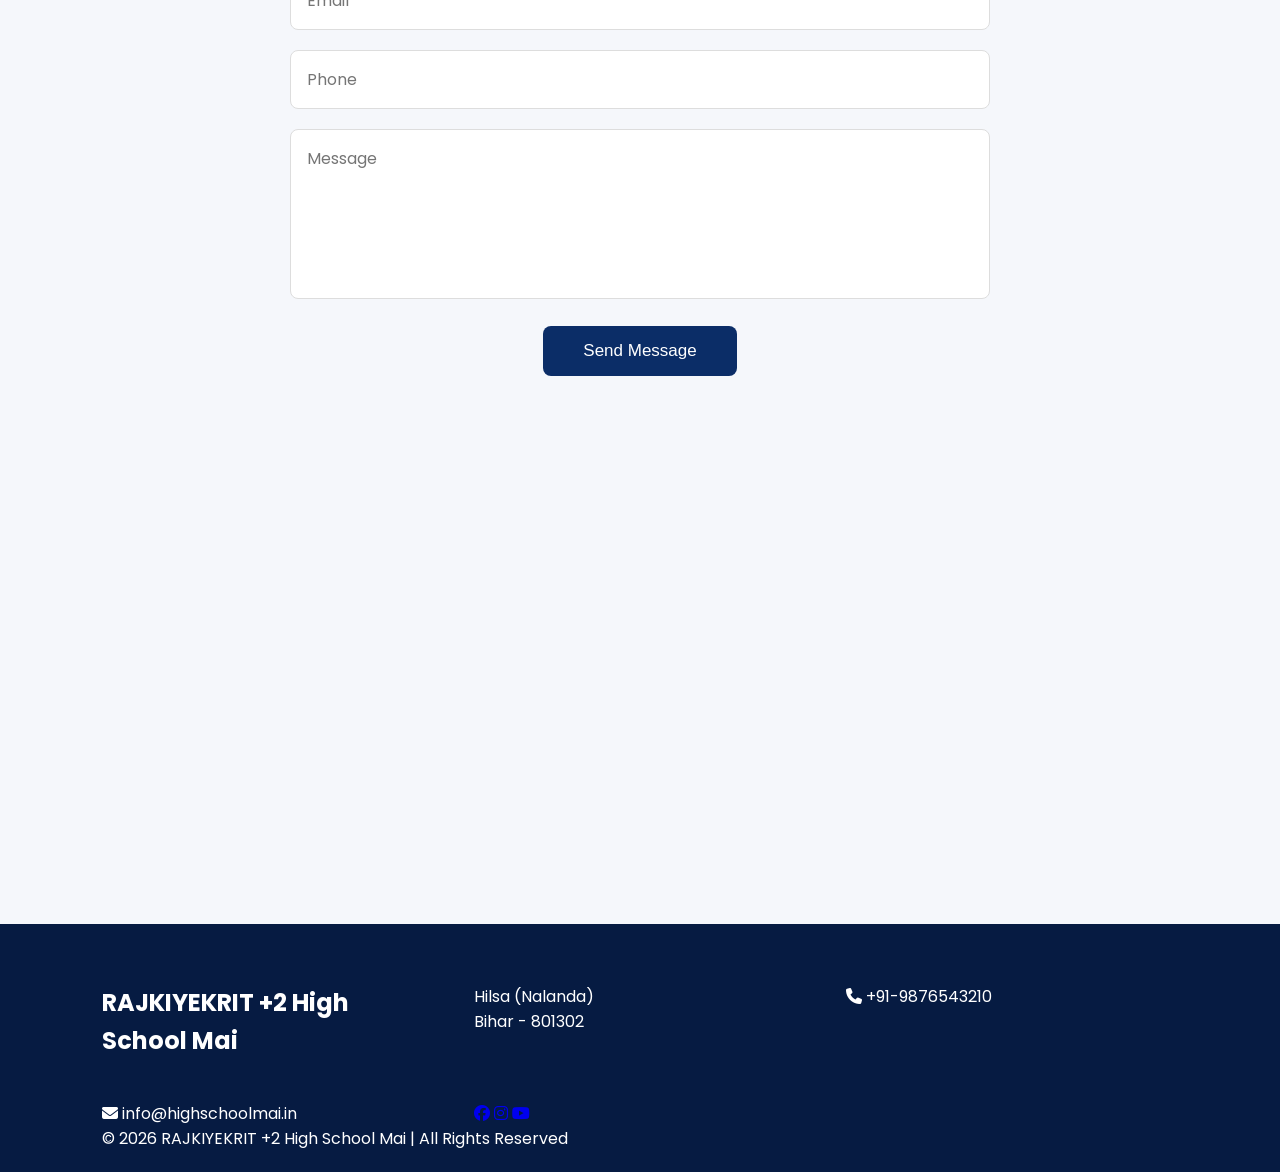
==== commit aa1a90f5: "Update index.html" ====
--- a/index.html
+++ b/index.html
@@ -4,7 +4,7 @@
     <meta charset="UTF-8">
     <meta name="viewport" content="width=device-width, initial-scale=1.0">
     
-    <link rel="icon" type="image/png" href="image/logo.png">
+    <link rel="icon" type="image/png" href="images/logo.png">
     <title>RAJKIYEKRIT +2 High School Mai  Hilsa (Nalanda), Bihar - 801302</title>
 
     <!-- CSS -->
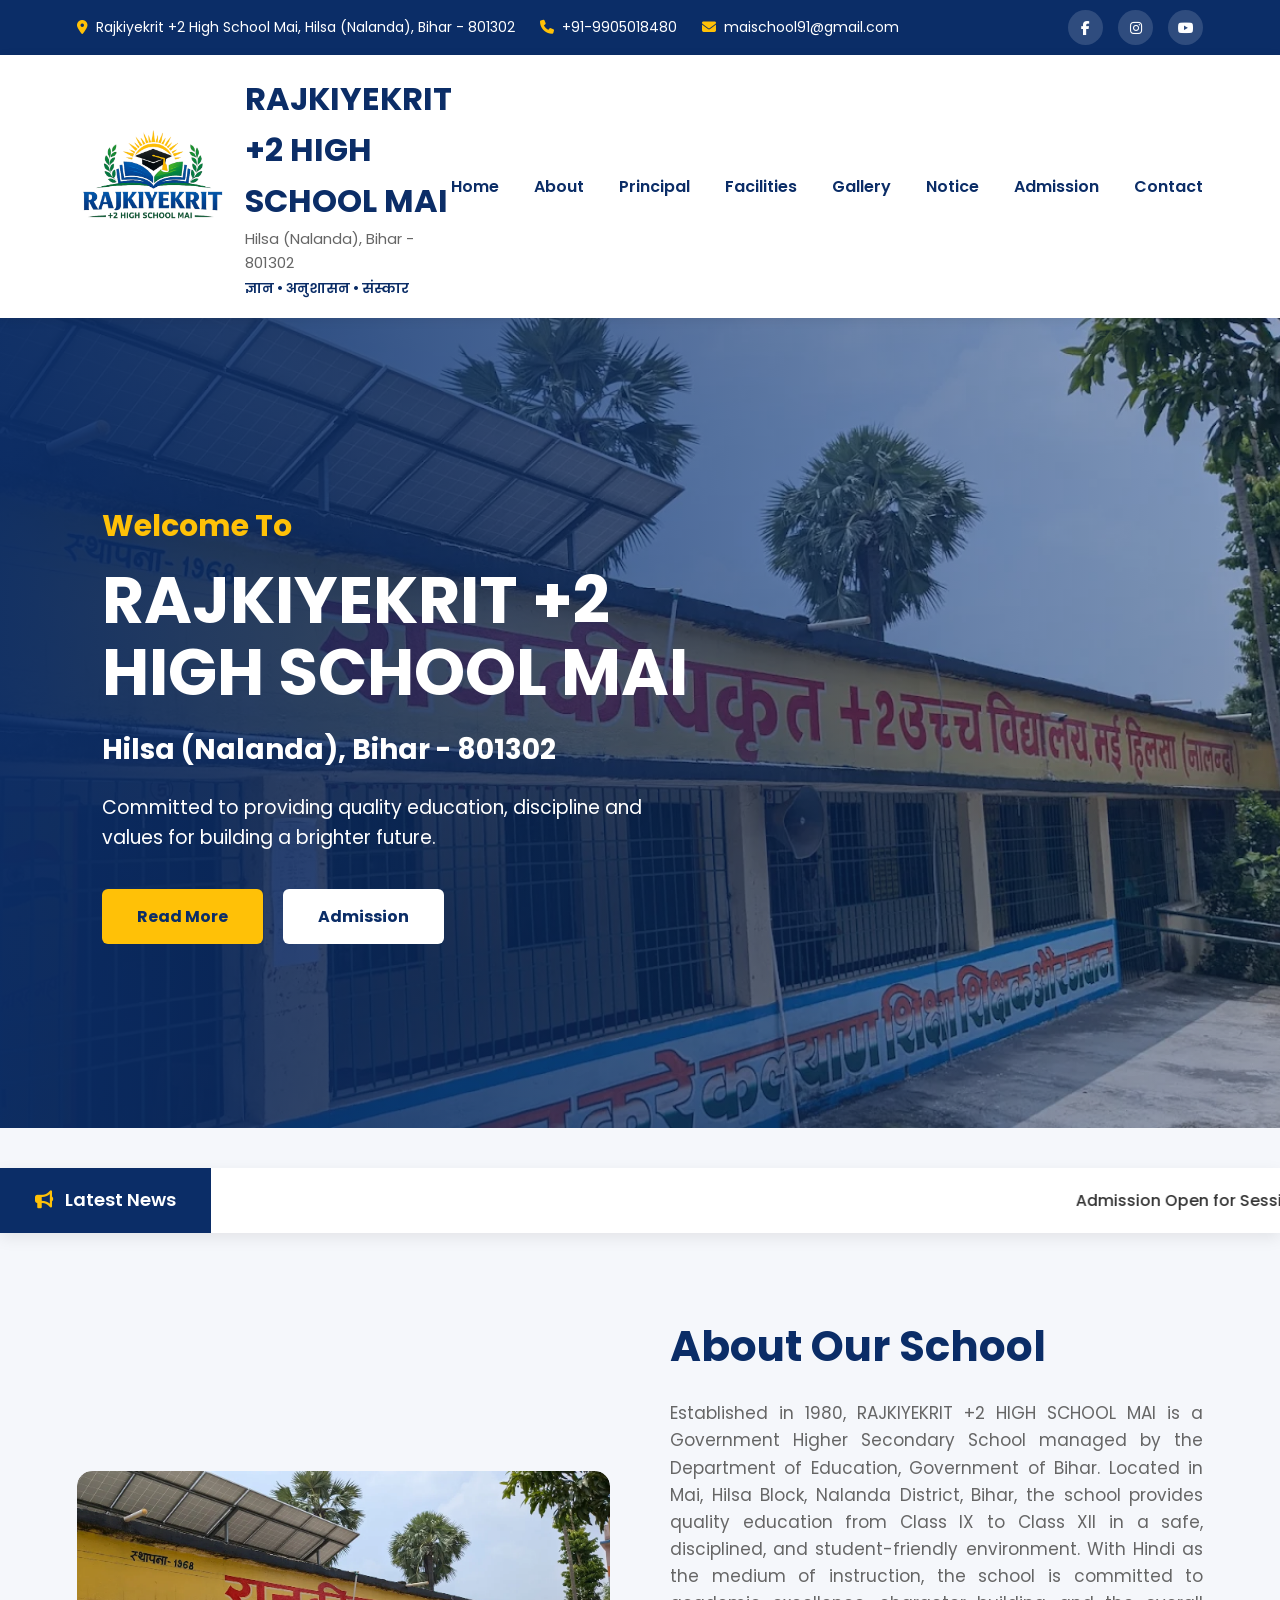
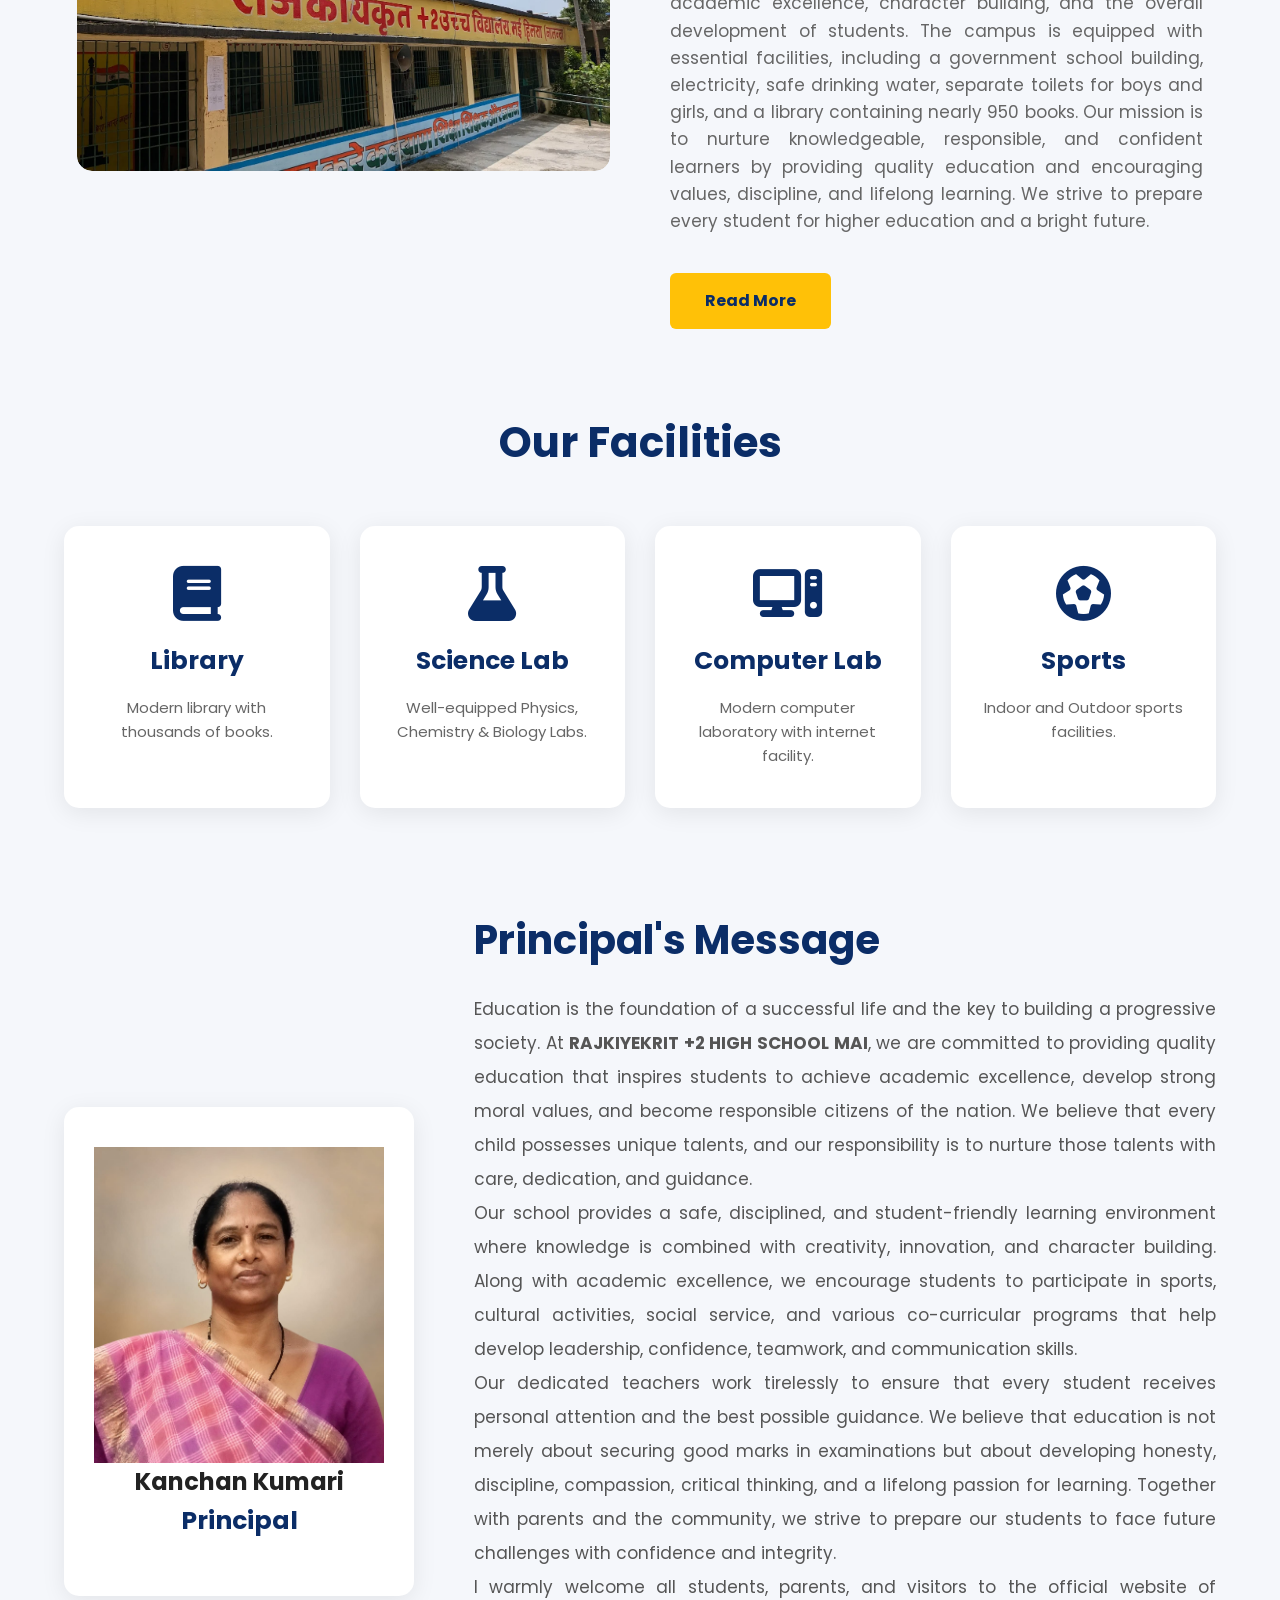
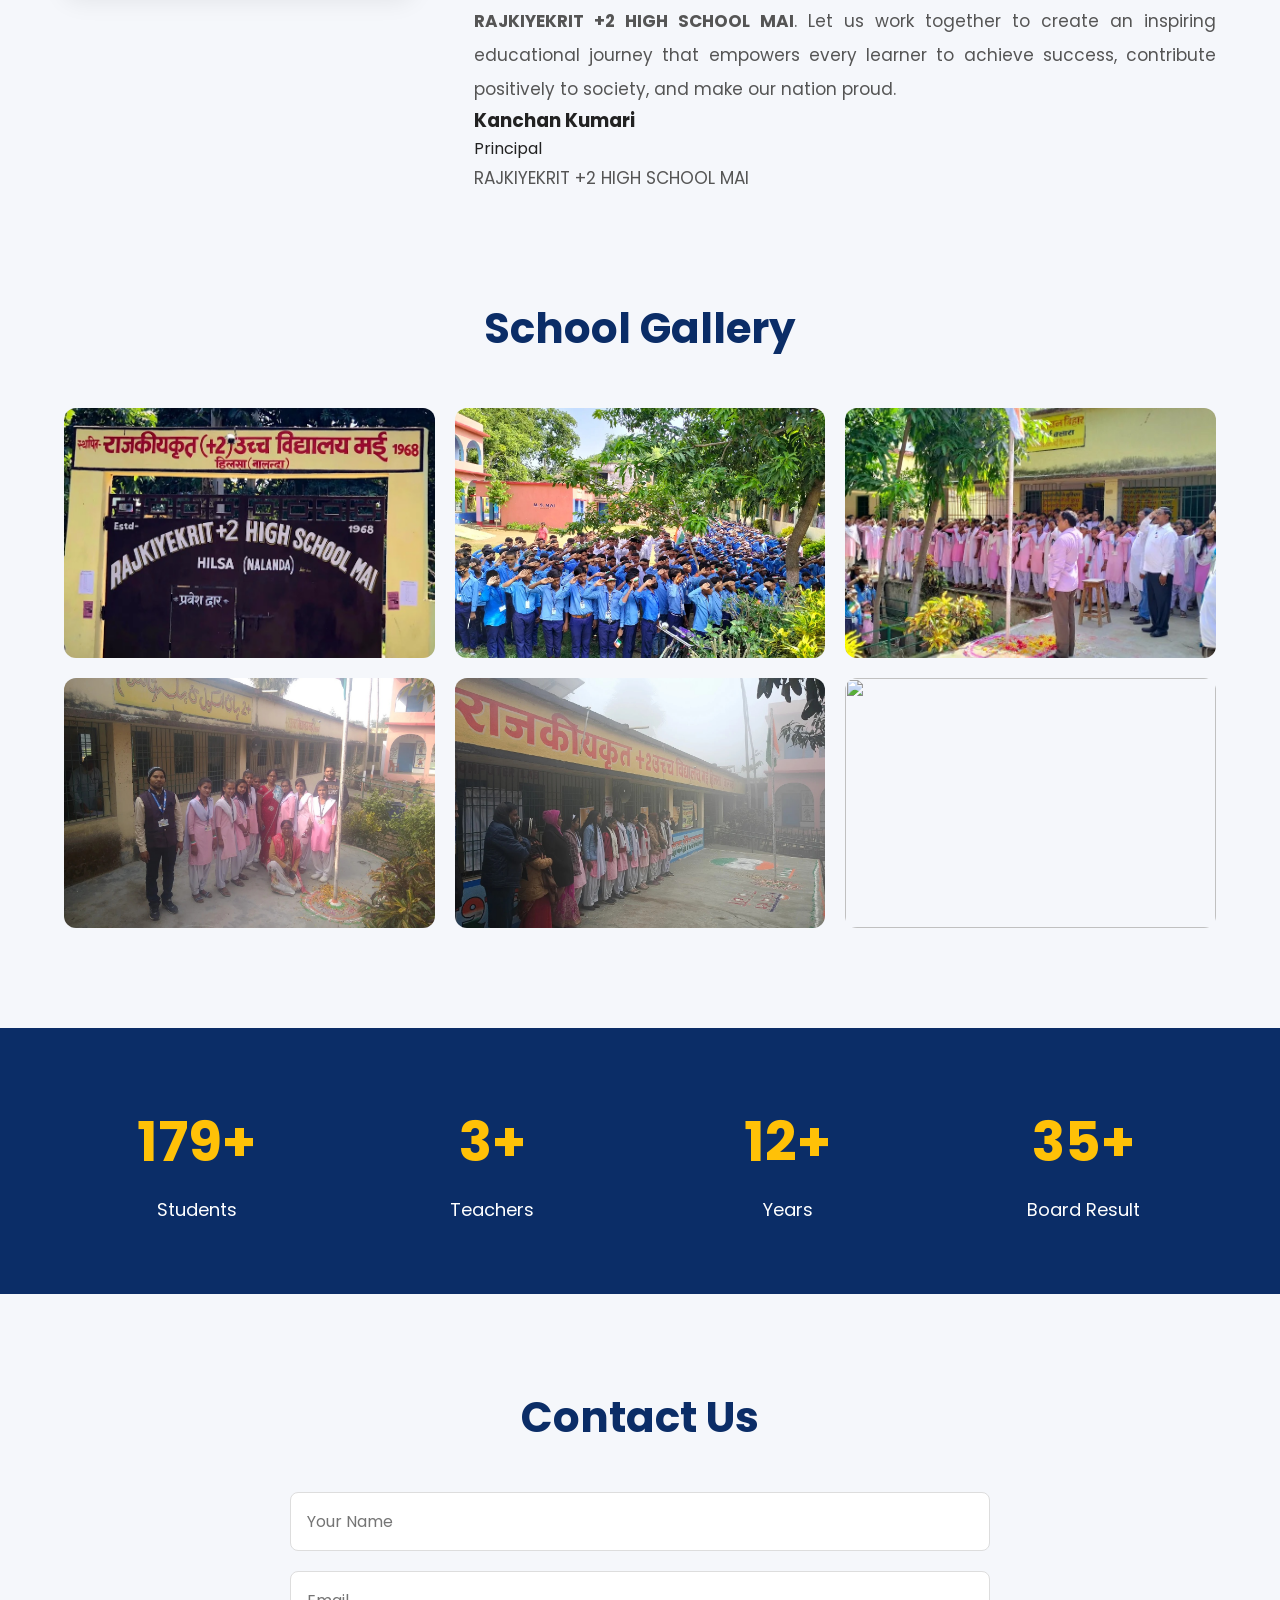
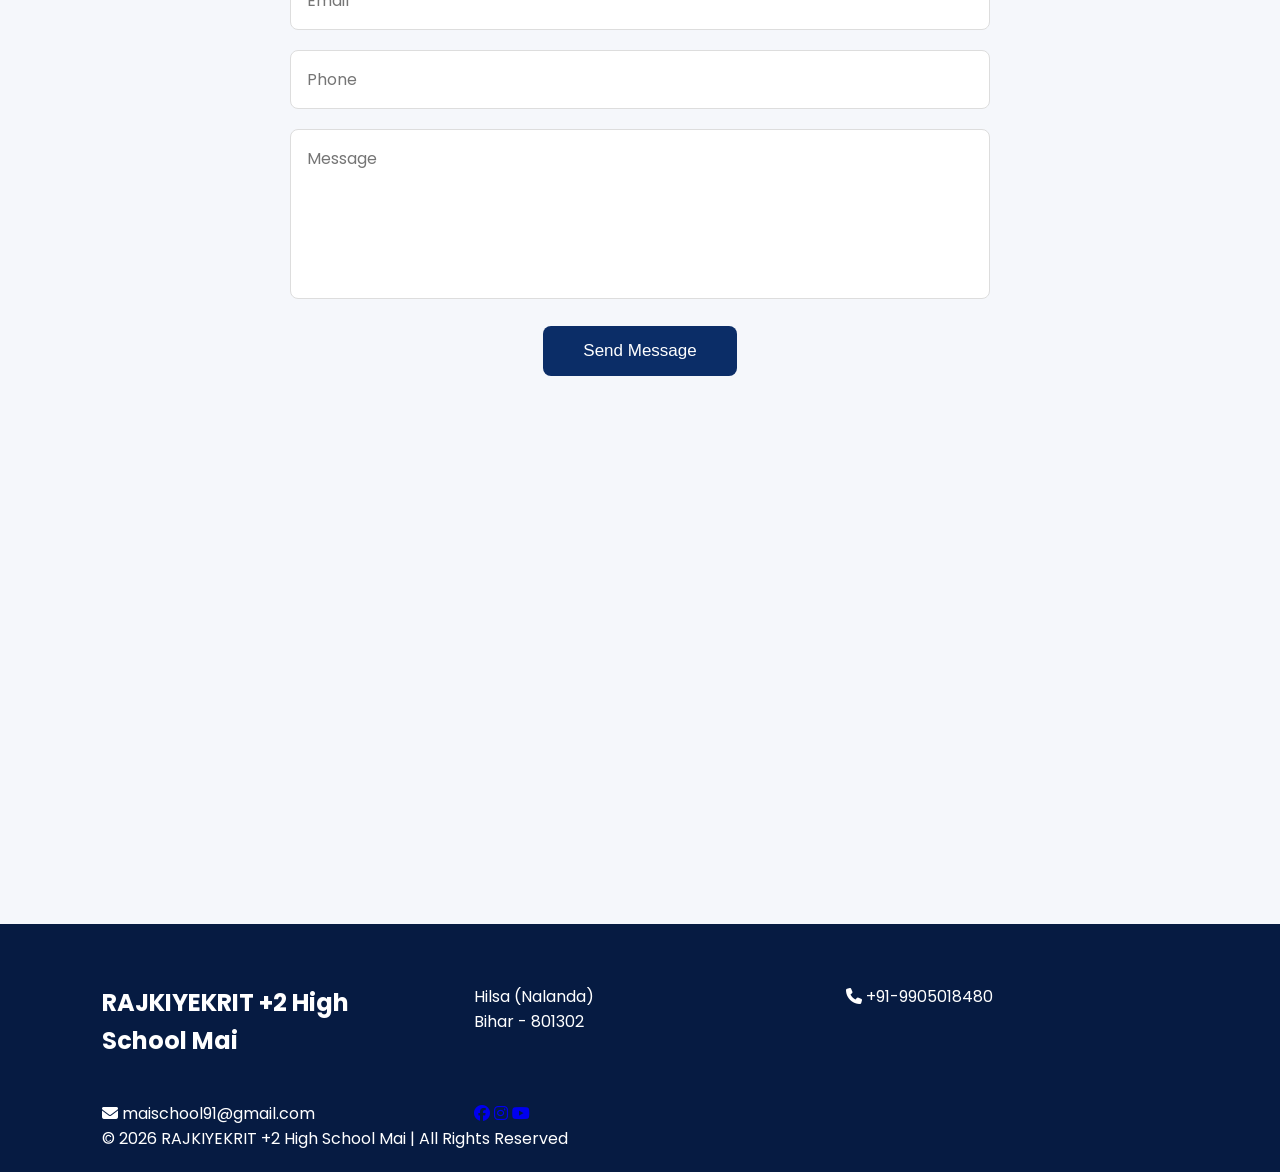
==== commit 2b90caff: "Update index.html change moible no and email id" ====
--- a/index.html
+++ b/index.html
@@ -33,12 +33,12 @@
 
         <span>
             <i class="fa-solid fa-phone"></i>
-            +91-9876543210
+            +91-9905018480
         </span>
 
         <span>
             <i class="fa-solid fa-envelope"></i>
-            info@highschoolmai.in
+            maischool91@gmail.com
         </span>
 
     </div>
@@ -403,7 +403,7 @@
 
 <i class="fa-solid fa-phone"></i>
 
-+91-9876543210
++91-9905018480
 
 </p>
 
@@ -411,7 +411,7 @@
 
 <i class="fa-solid fa-envelope"></i>
 
-info@highschoolmai.in
+maischool91@gmail.com
 
 </p>
 
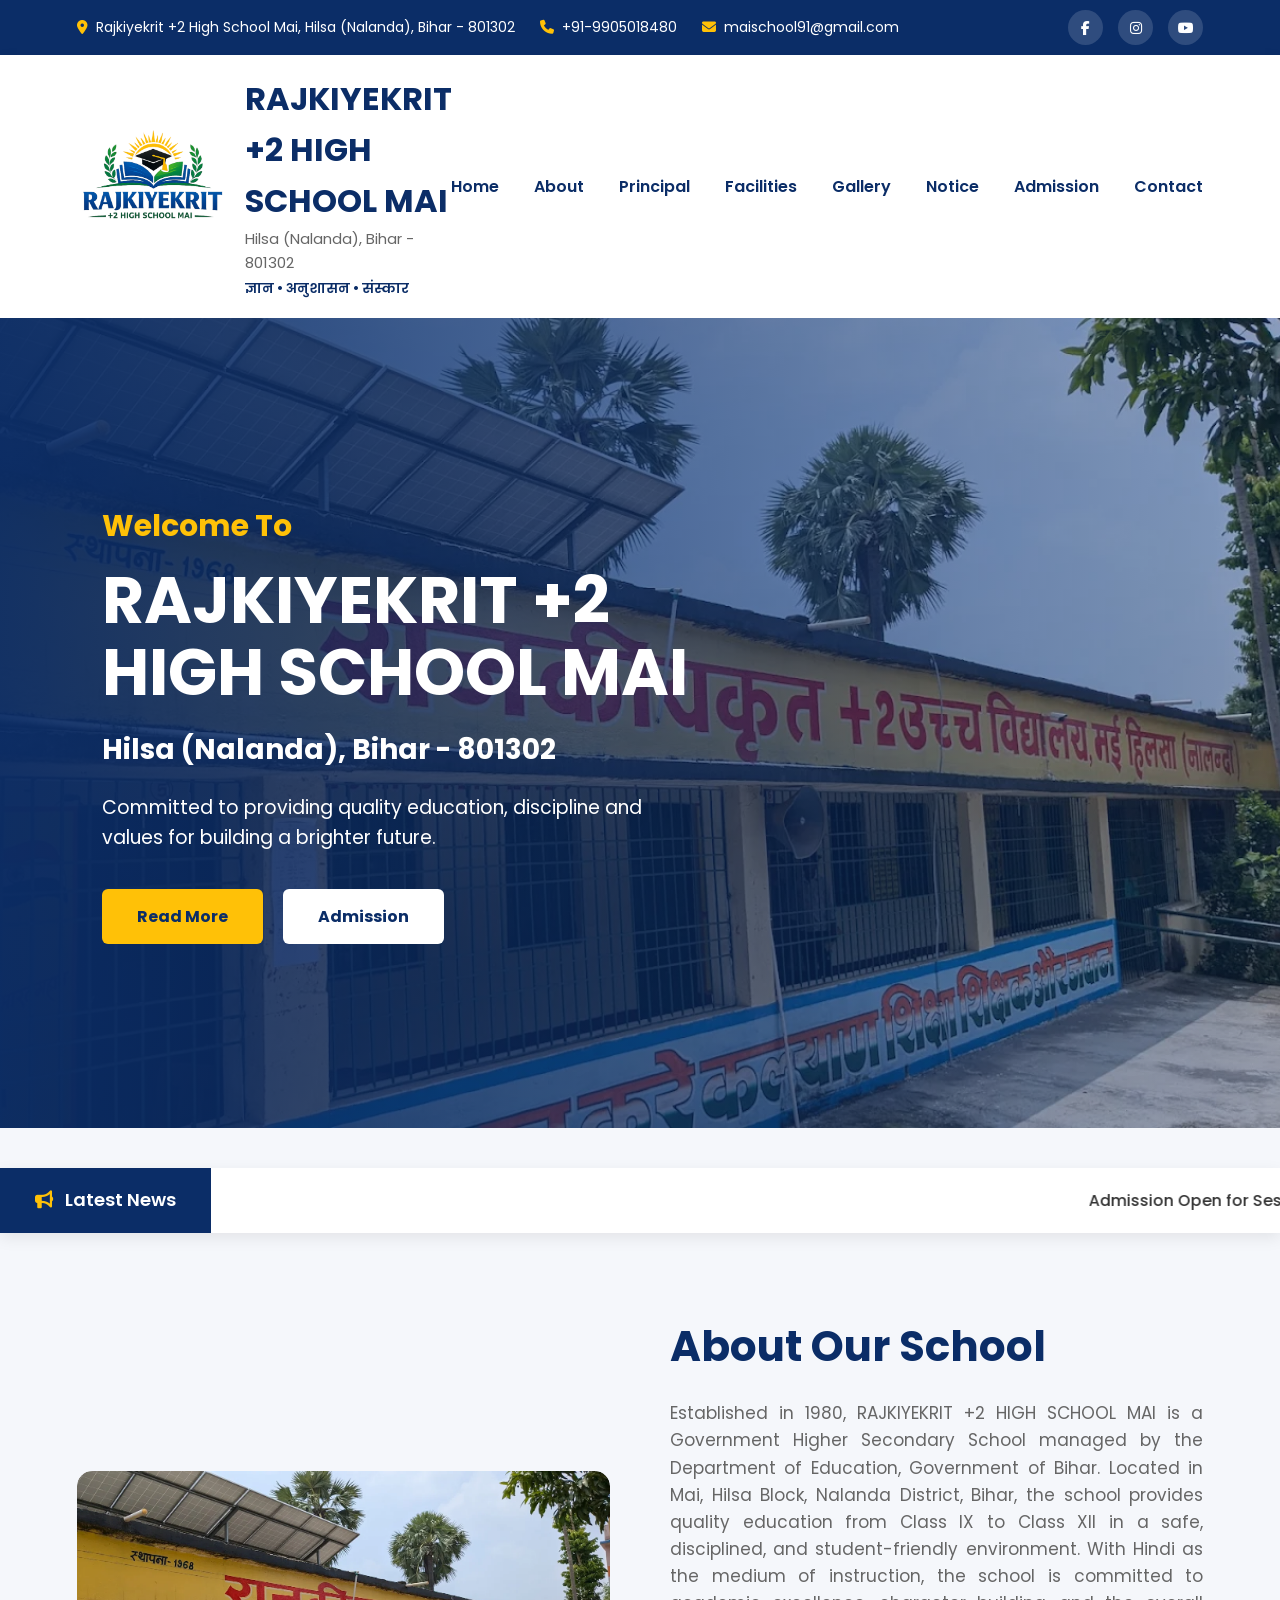
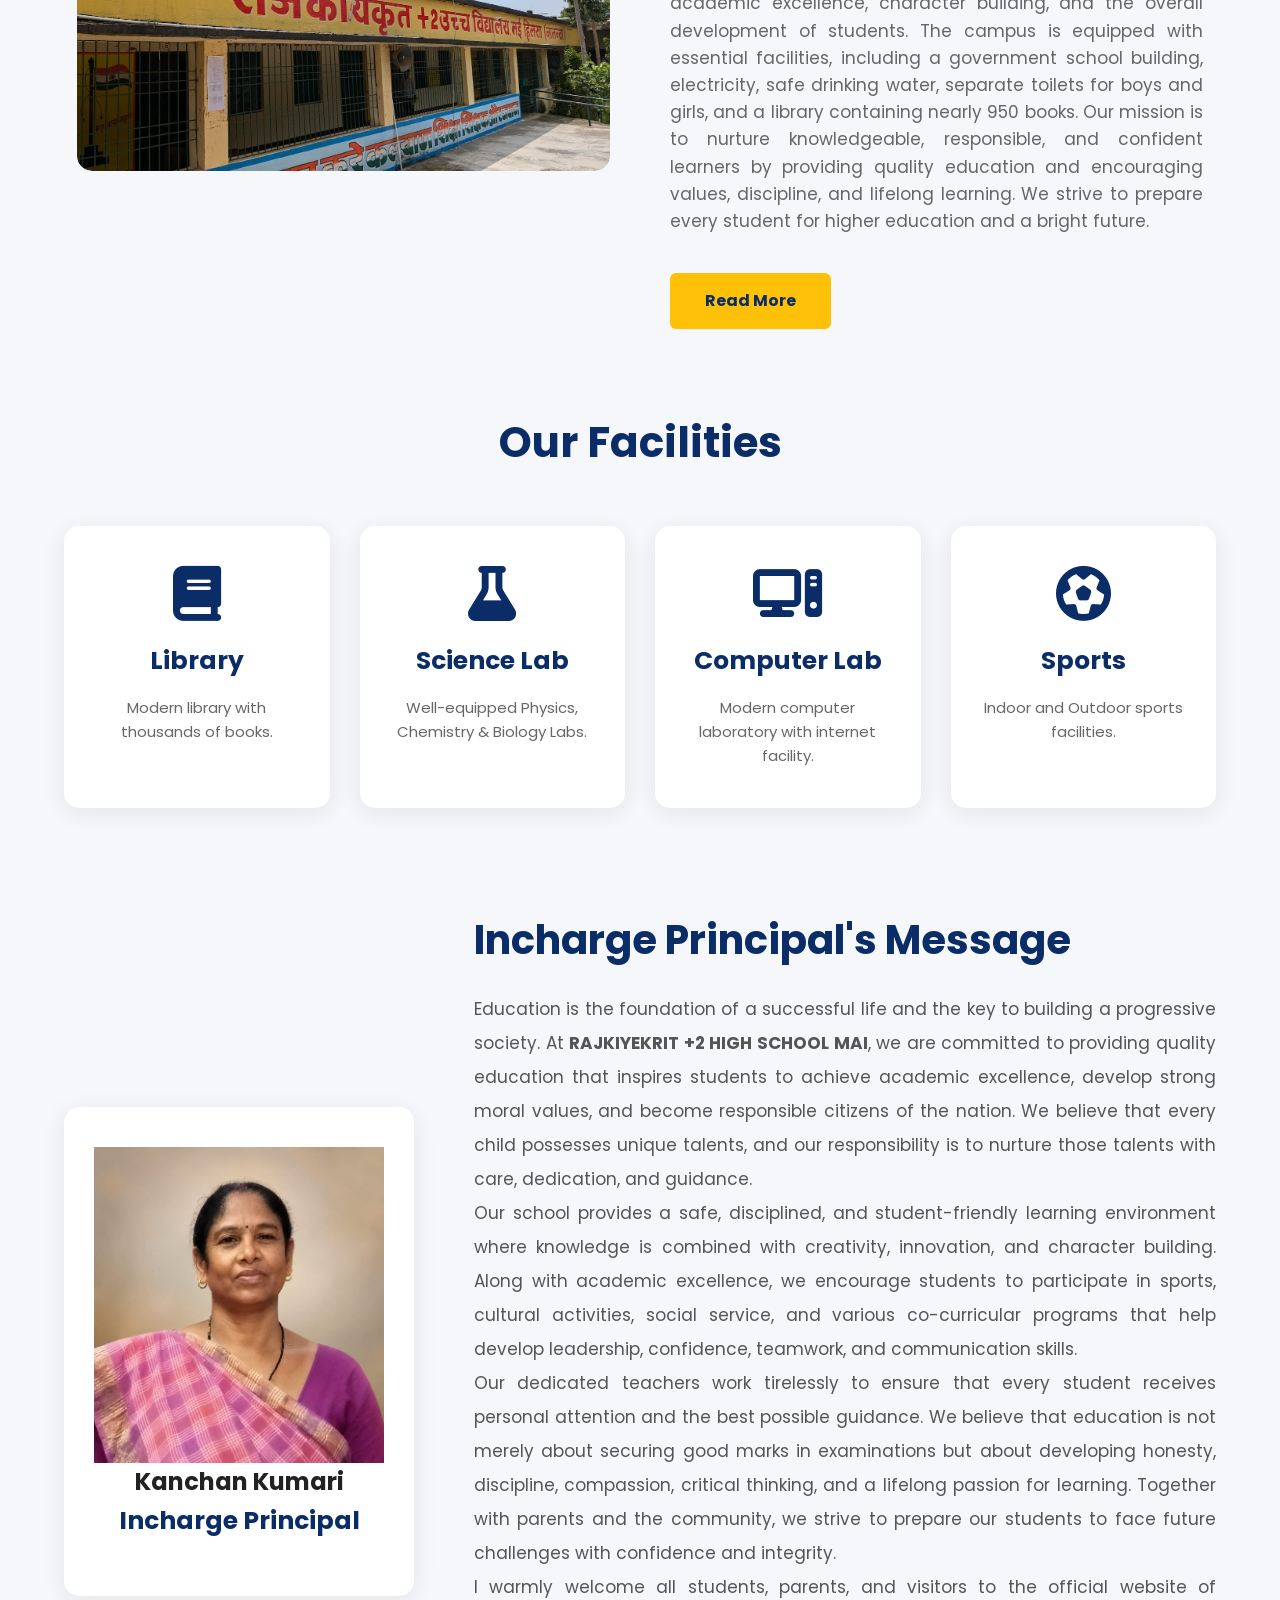
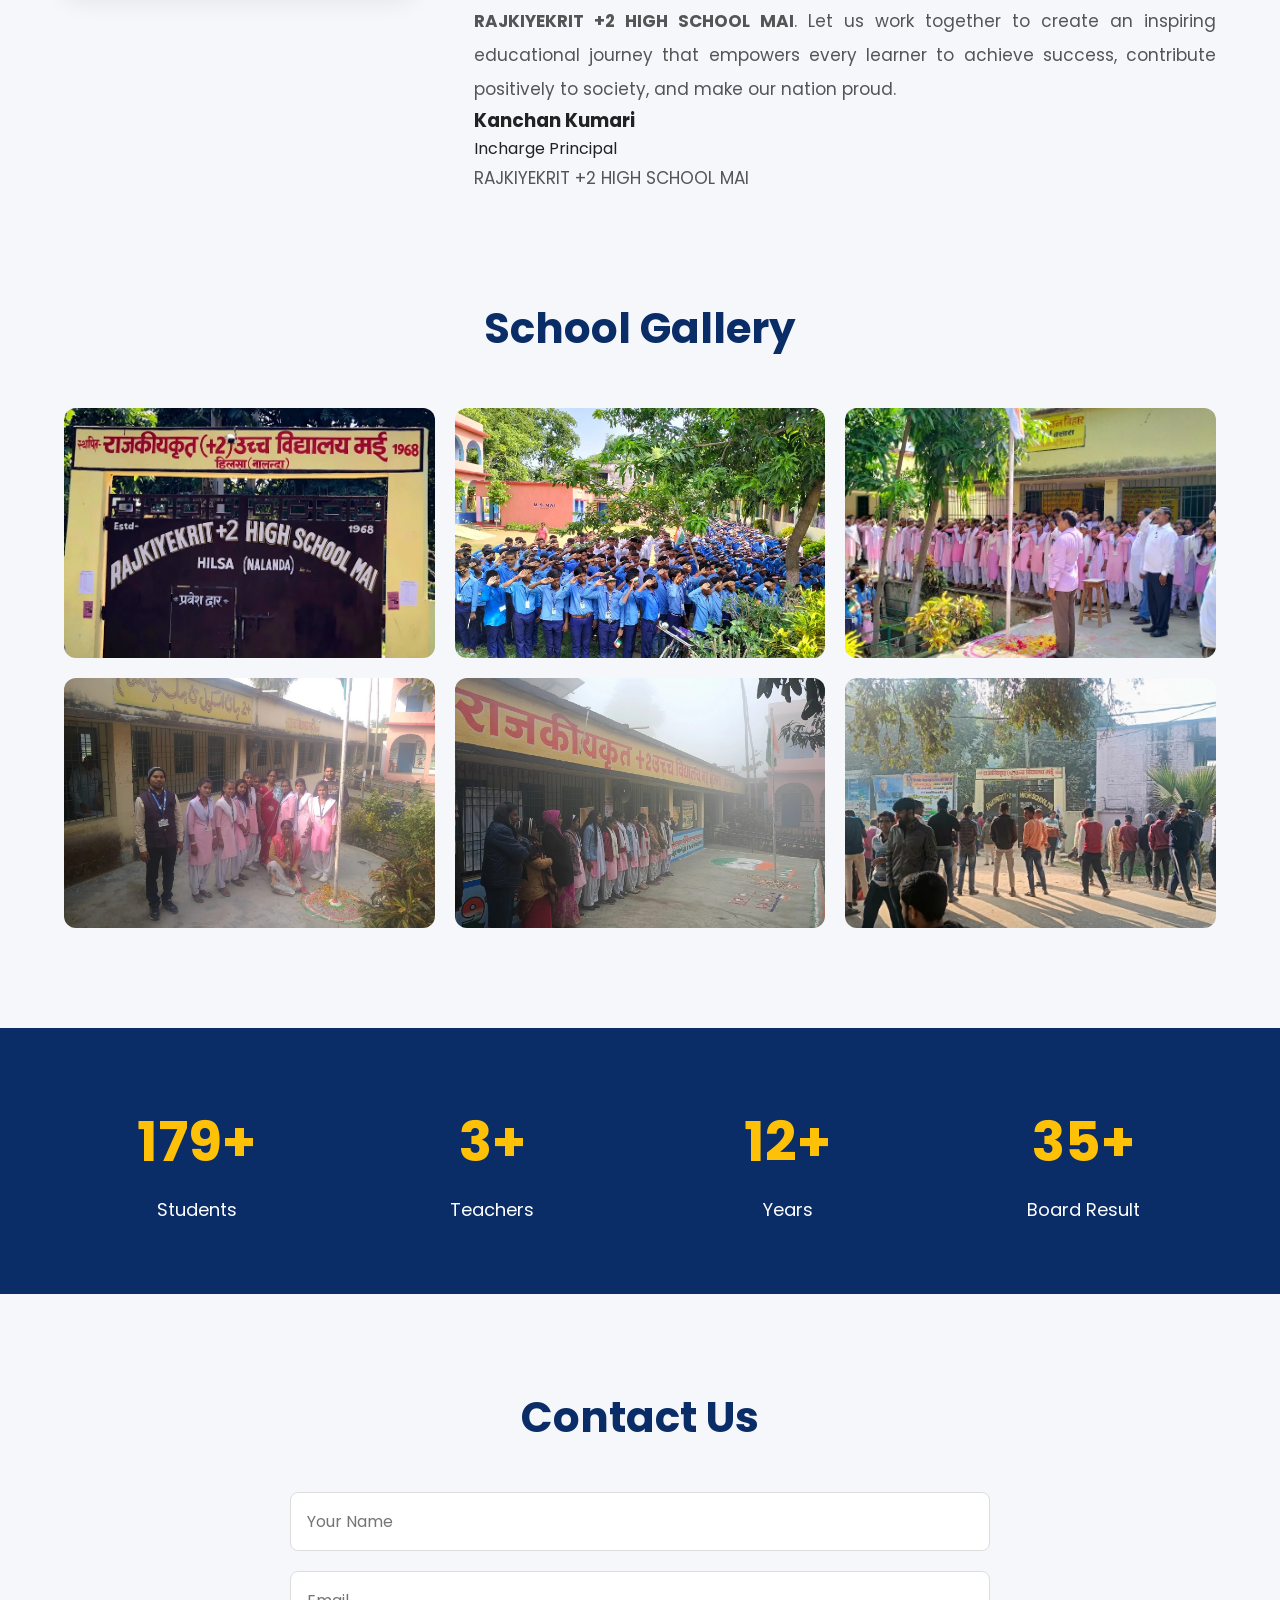
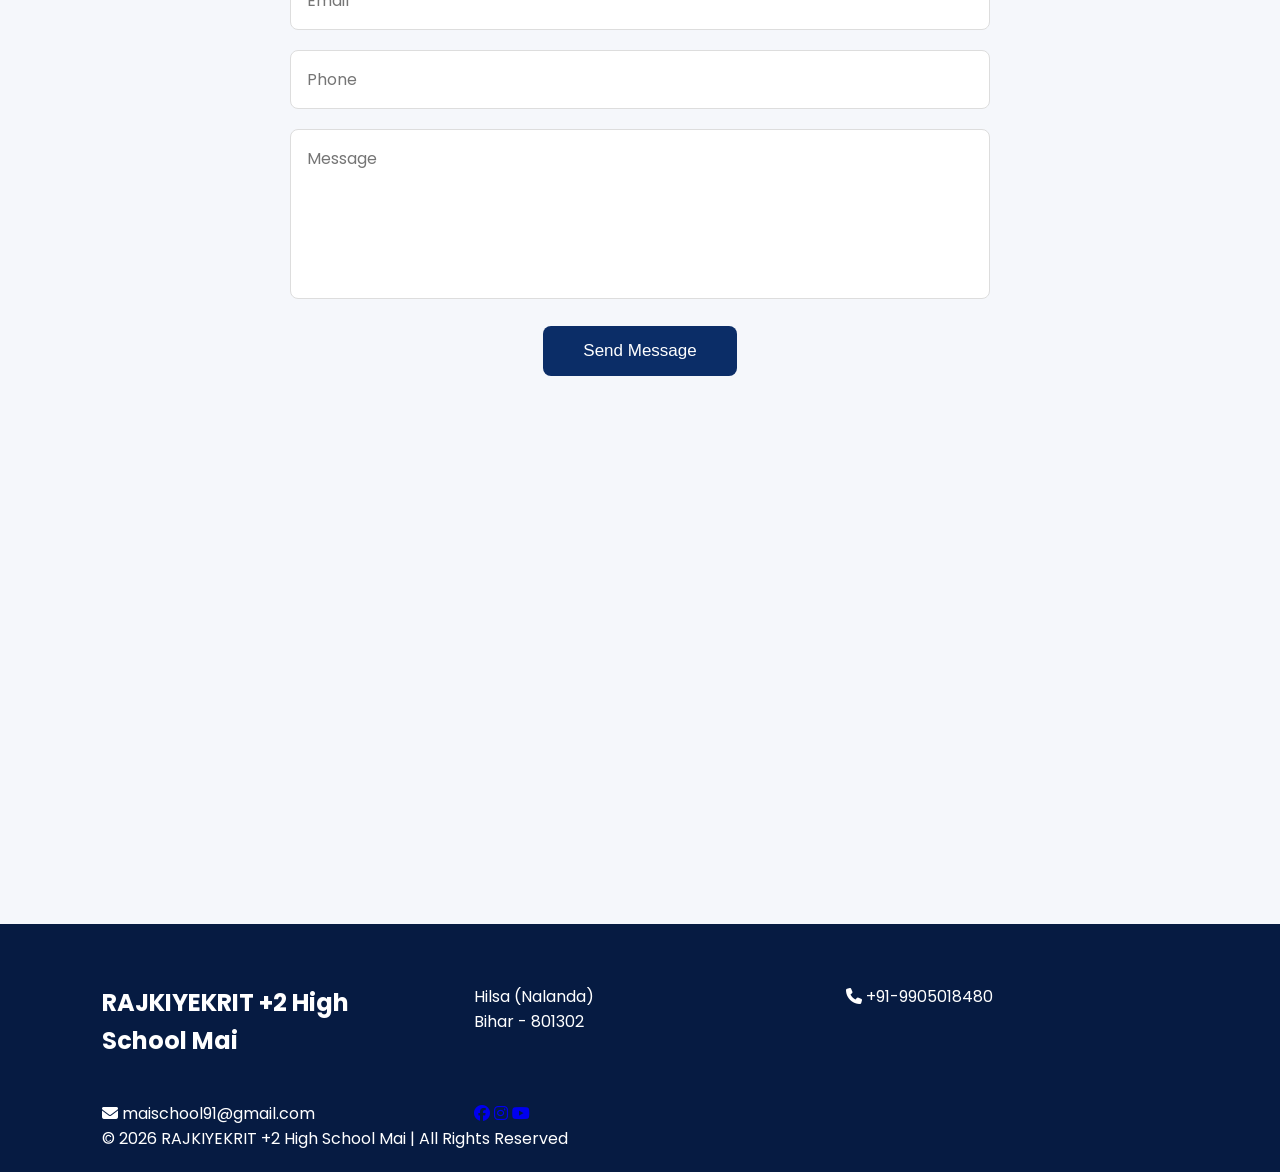
==== commit 04652c51: "Update index.html change in Incharge Principal" ====
--- a/index.html
+++ b/index.html
@@ -251,17 +251,17 @@
 <section class="principal">
 
     <div class="card">
-                <img src="./images/principal.jpg" alt="Lt Gen Shri Syed Ata Hasnain (Retd)" class="card-image" >
+                <img src="./images/principal.jpg" alt="principal-incharge-img" class="card-image" >
                 <div class="card-content">
                     <center><h2 class="card-title">Kanchan Kumari</h2>
-                    <h3 class="card-jobtitle">Principal</h3></center>
+                    <h3 class="card-jobtitle">Incharge Principal</h3></center>
                     <p class="card-description"></p>
                 </div>
             </div>
 
     <div class="principal-msg">
 
-<h2>Principal's Message</h2>
+<h2>Incharge Principal's Message</h2>
 
 <p>
 Education is the foundation of a successful life and the key to building a progressive society. At <strong>RAJKIYEKRIT +2 HIGH SCHOOL MAI</strong>, we are committed to providing quality education that inspires students to achieve academic excellence, develop strong moral values, and become responsible citizens of the nation. We believe that every child possesses unique talents, and our responsibility is to nurture those talents with care, dedication, and guidance.
@@ -281,7 +281,7 @@
 
 <div class="principal-sign">
     <h3>Kanchan Kumari</h3>
-    <span>Principal</span>
+    <span>Incharge Principal</span>
     <p>RAJKIYEKRIT +2 HIGH SCHOOL MAI</p>
 </div>
 
--- a/css/style.css
+++ b/css/style.css
@@ -143,7 +143,6 @@
 
     box-shadow:0 2px 10px rgba(0,0,0,.08);
 
-    position:sticky;
 
     top:0;
 
@@ -1311,4 +1310,4 @@
 
 /*======================================
 END OF STYLE.CSS
-======================================*/+======================================*/
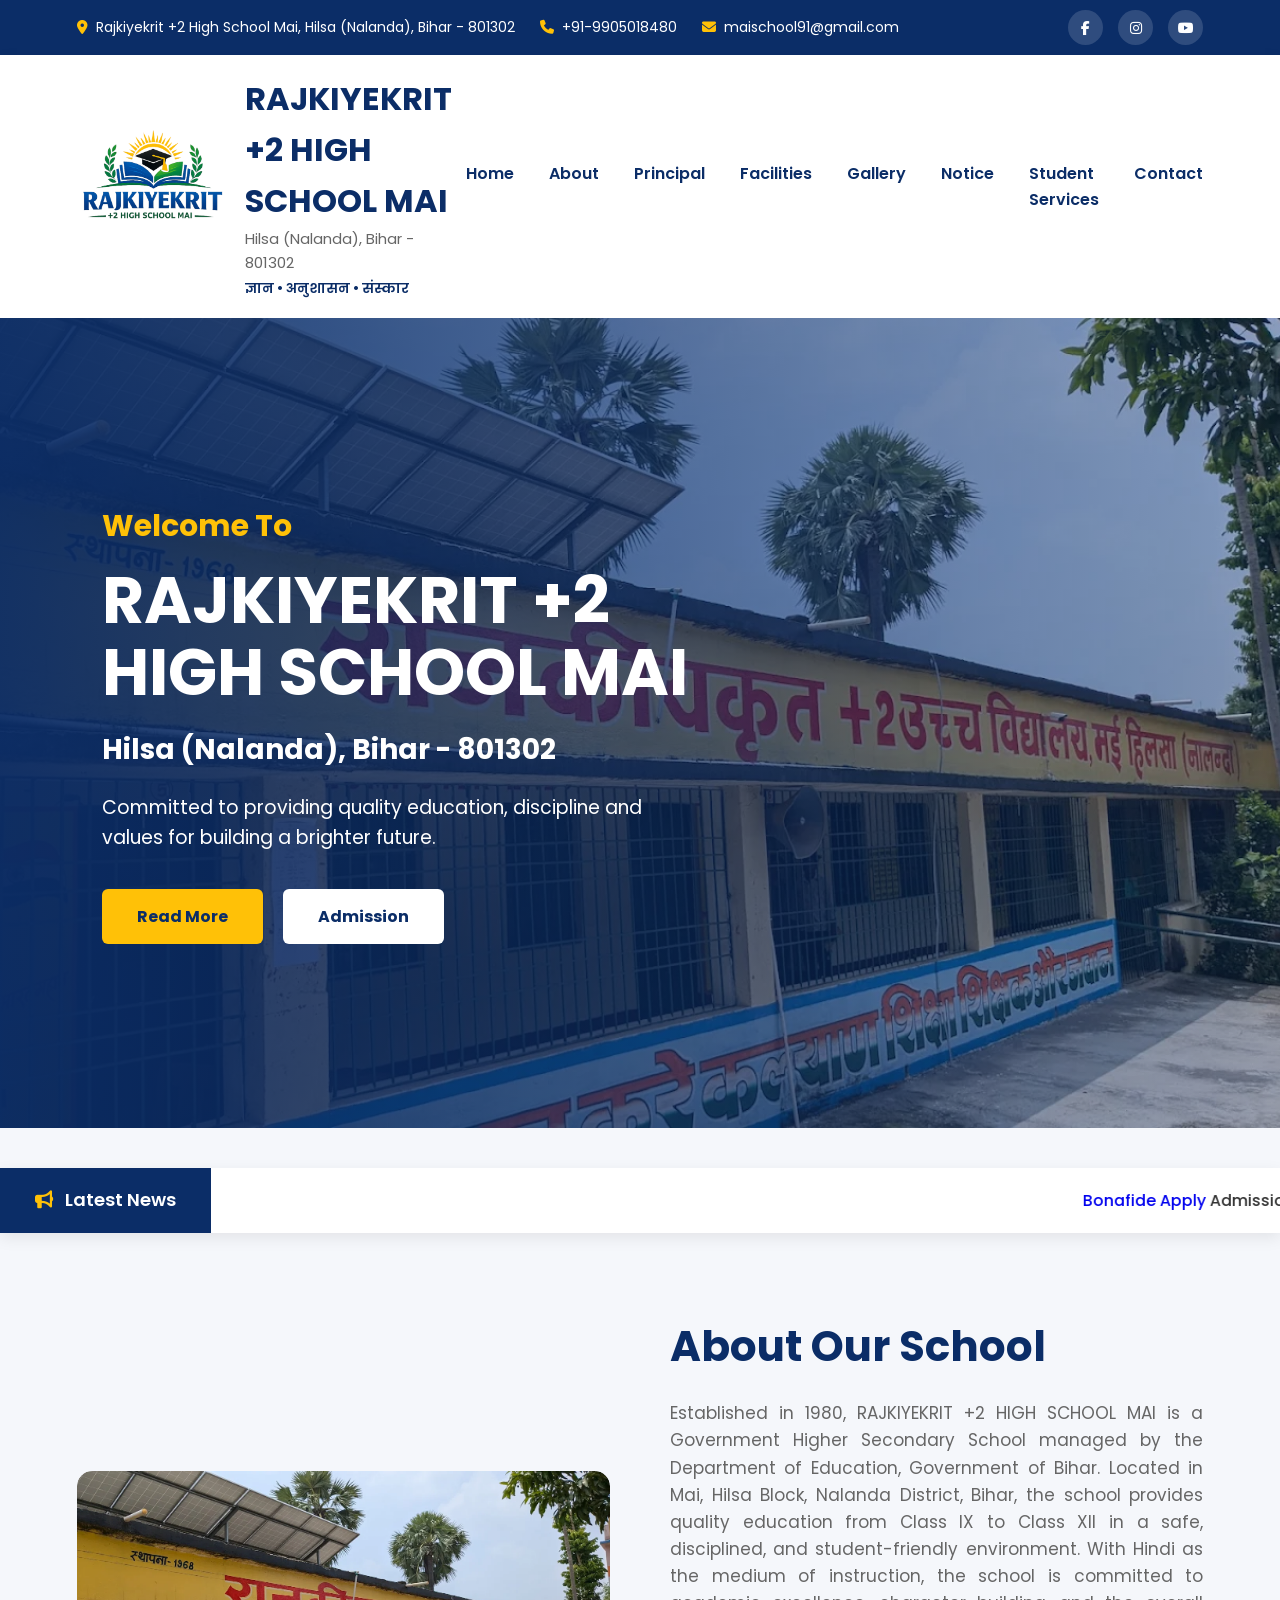
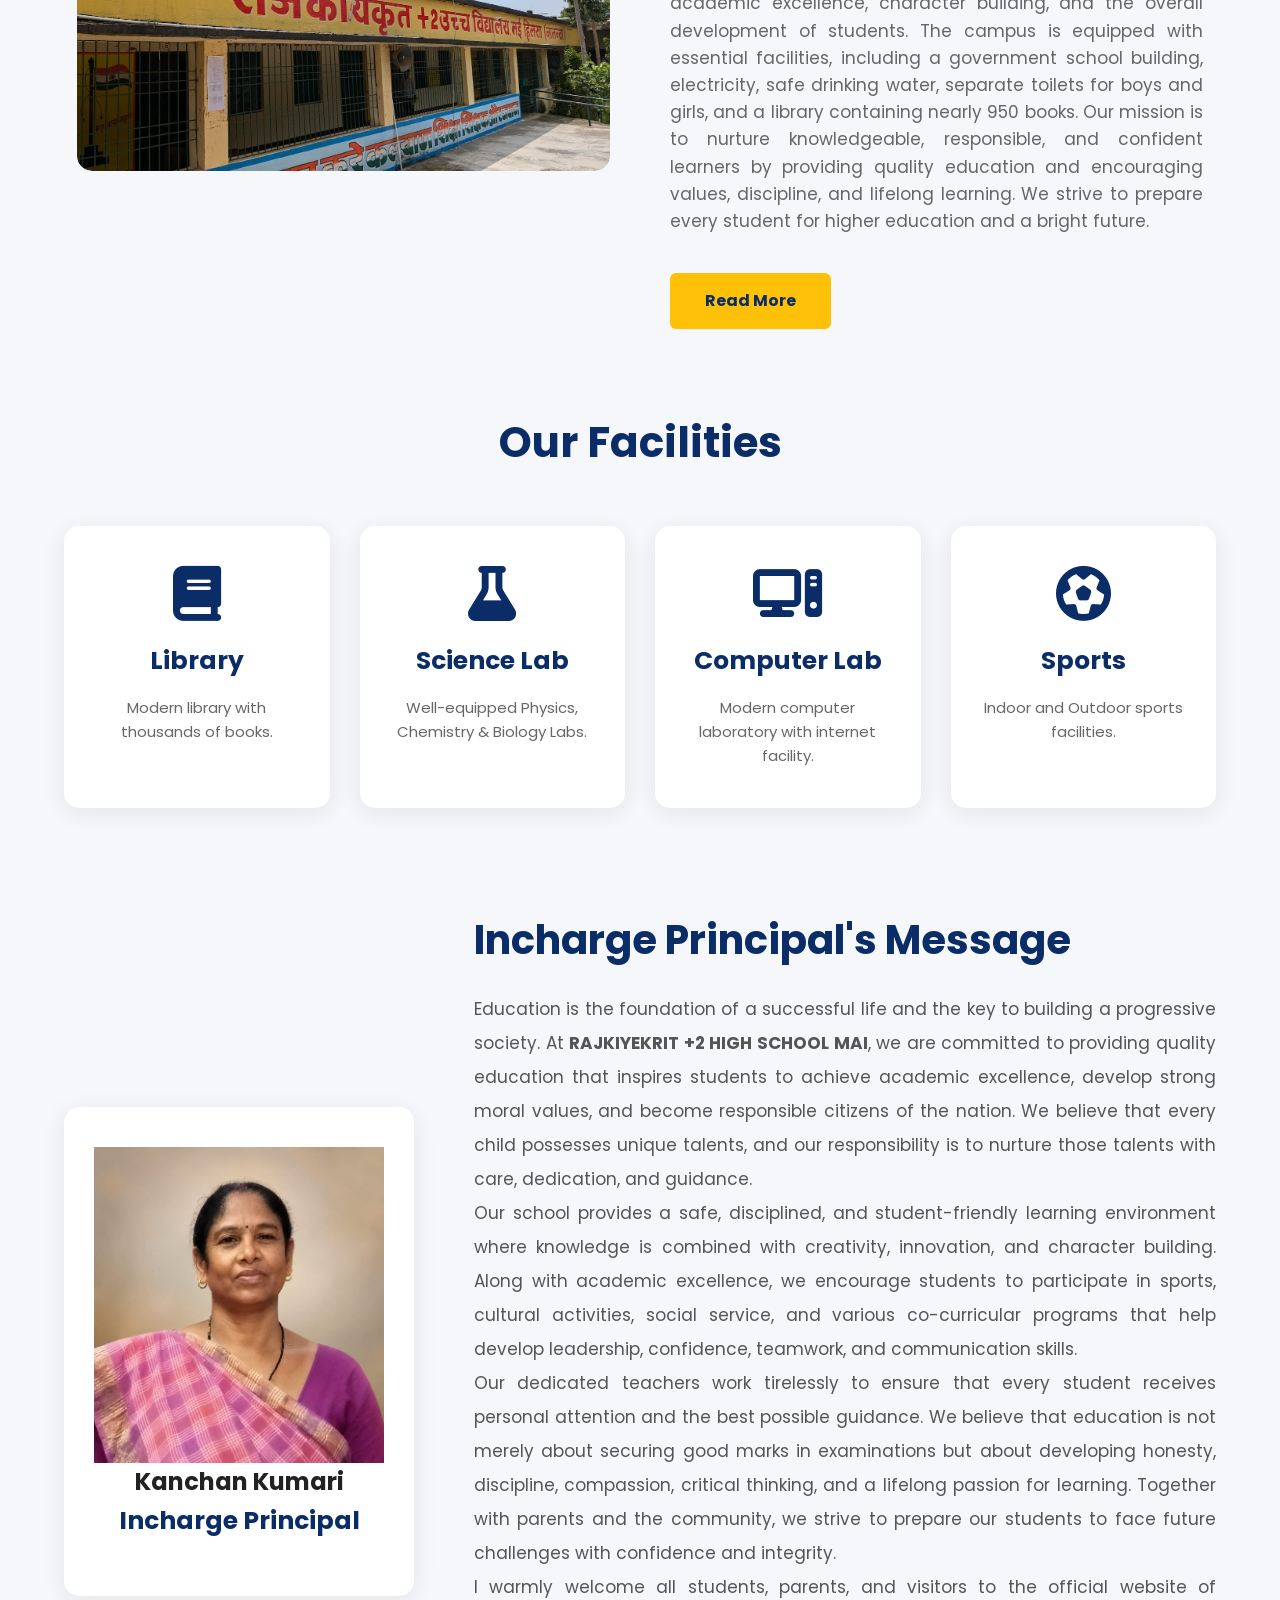
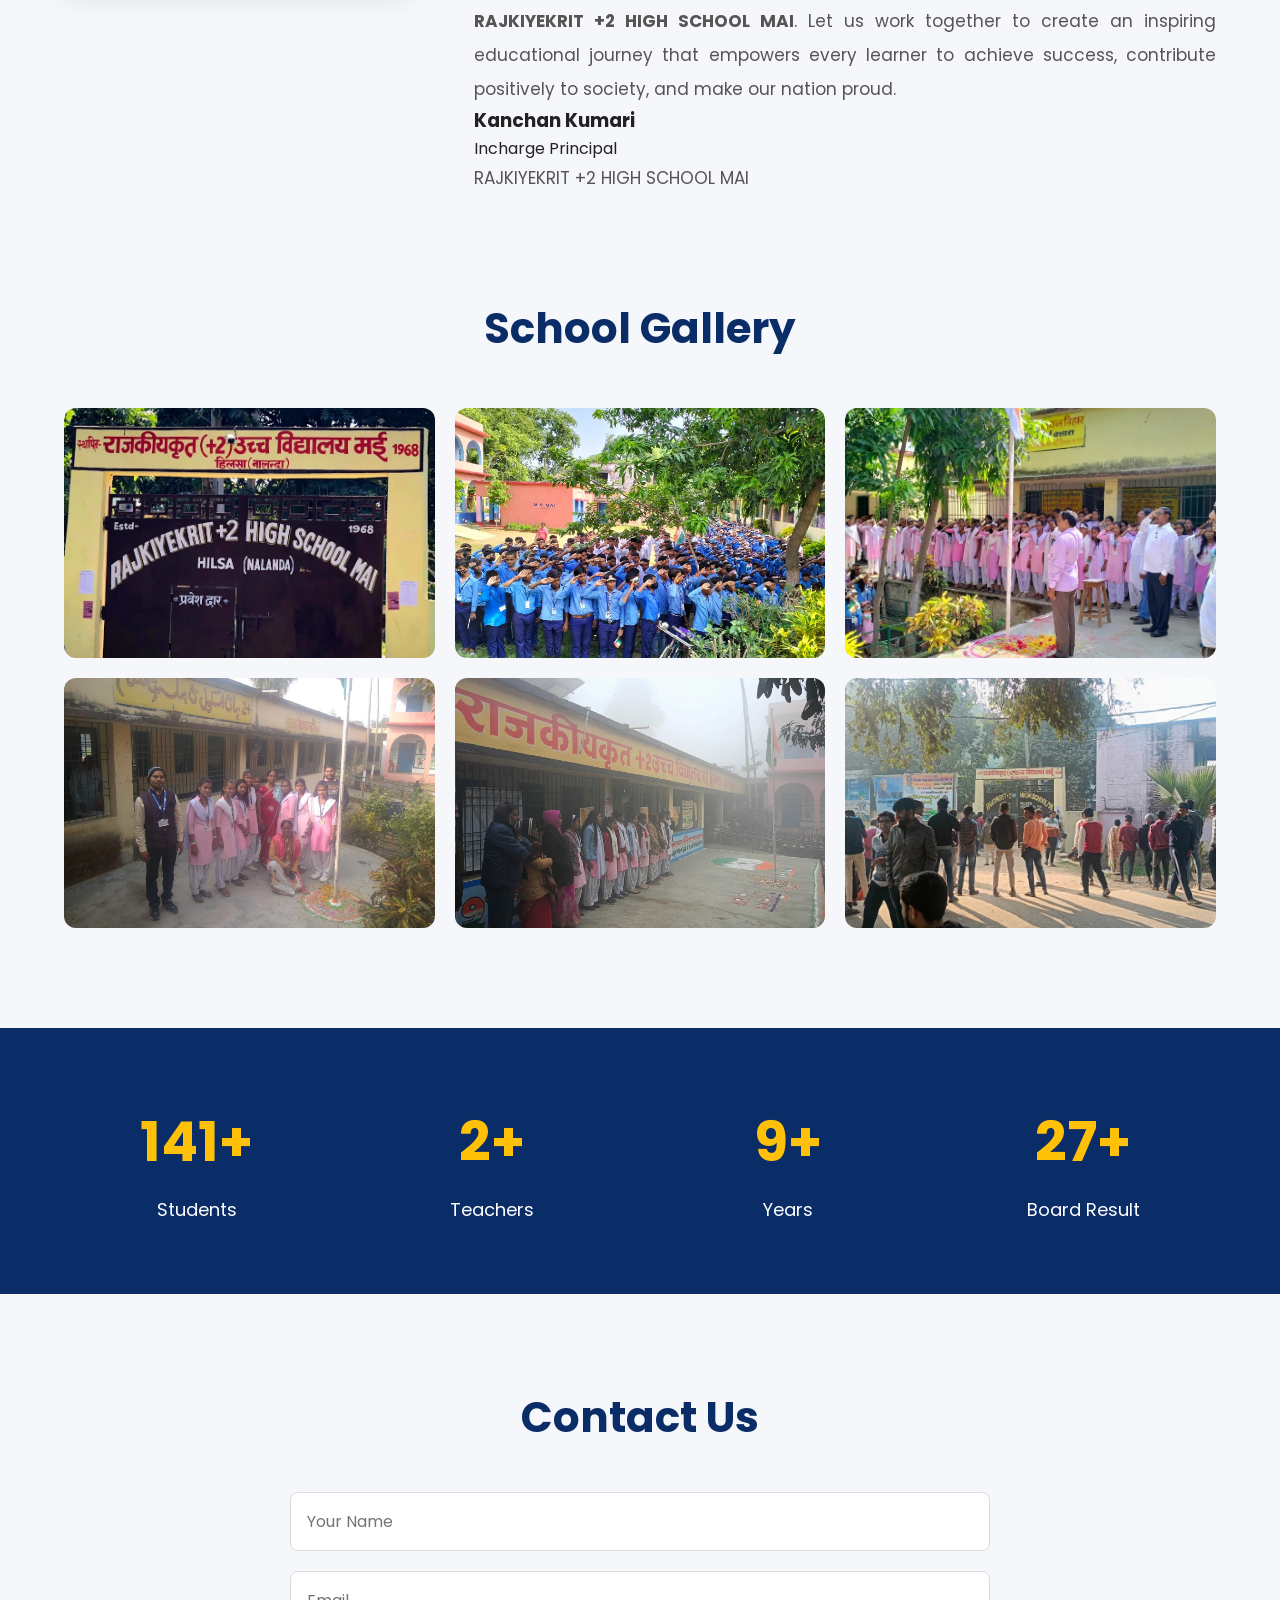
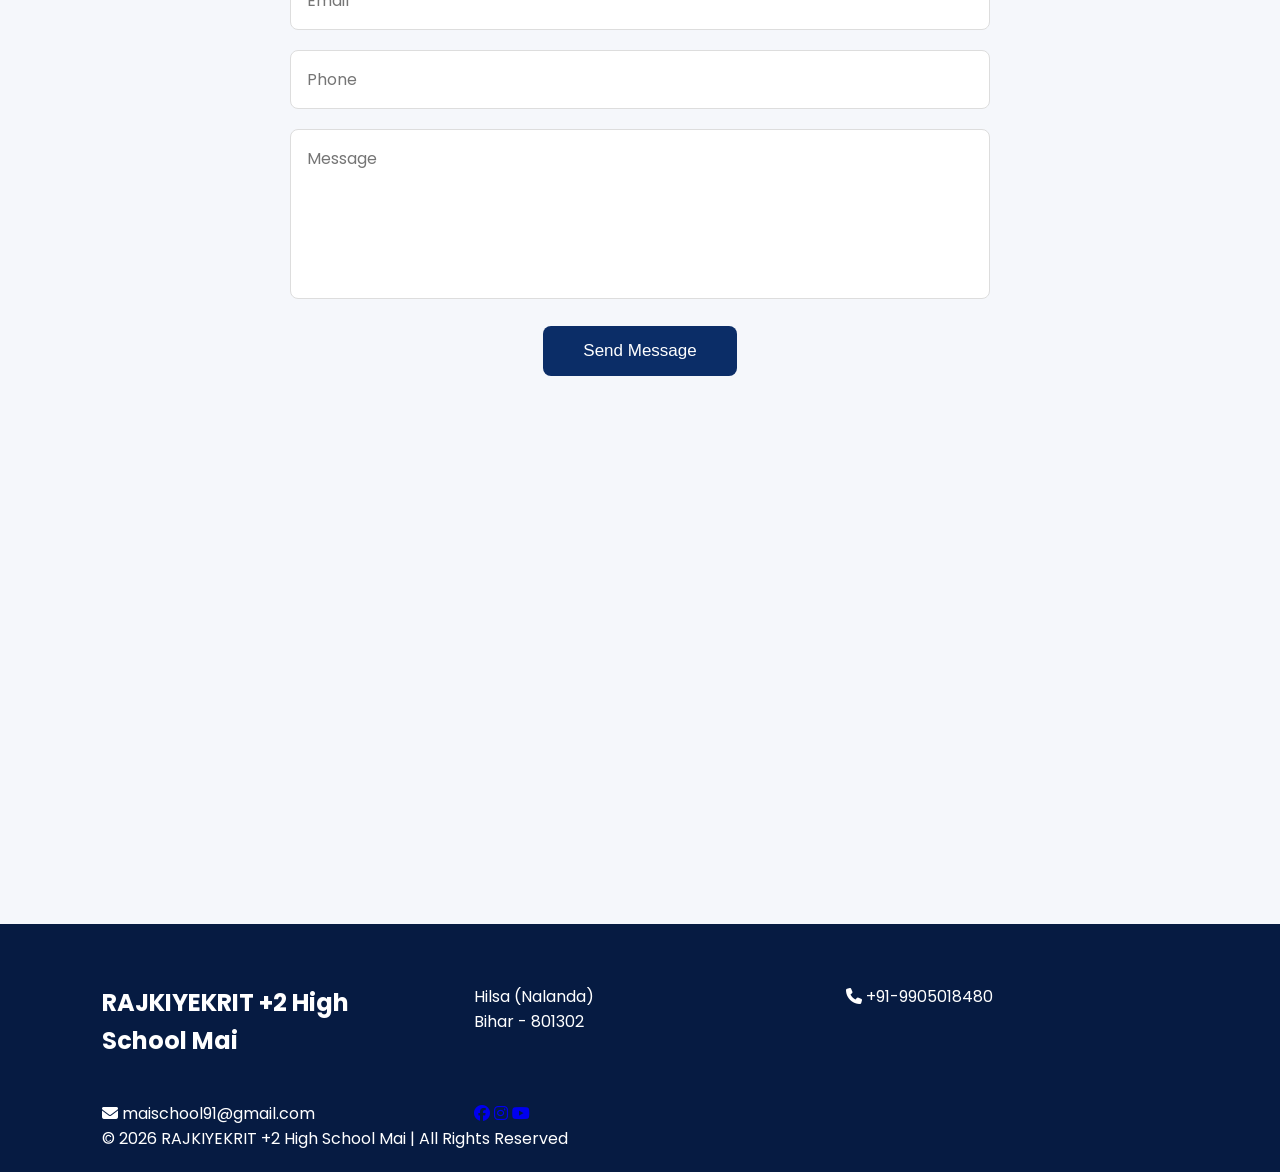
==== commit 4c23400d: "Update index.html" ====
--- a/index.html
+++ b/index.html
@@ -91,7 +91,7 @@
 
 <li><a href="#">Notice</a></li>
 
-<li><a href="#">Admission</a></li>
+<li><a href="https://highschoolmai.vercel.app/student/index.html">Student Services</a></li>
 
 <li><a href="#">Contact</a></li>
 
@@ -140,6 +140,7 @@
 </div>
 
 </section>
+    
 
 <!-- ================= NOTICE ================= -->
 
@@ -154,7 +155,7 @@
 </div>
 
 <marquee>
-
+<a href="https://highschoolmai.vercel.app/student/index.html">Bonafide Apply</a>
 Admission Open for Session 2026-27 |
 Board Examination Result Declared |
 Sports Competition Next Month |
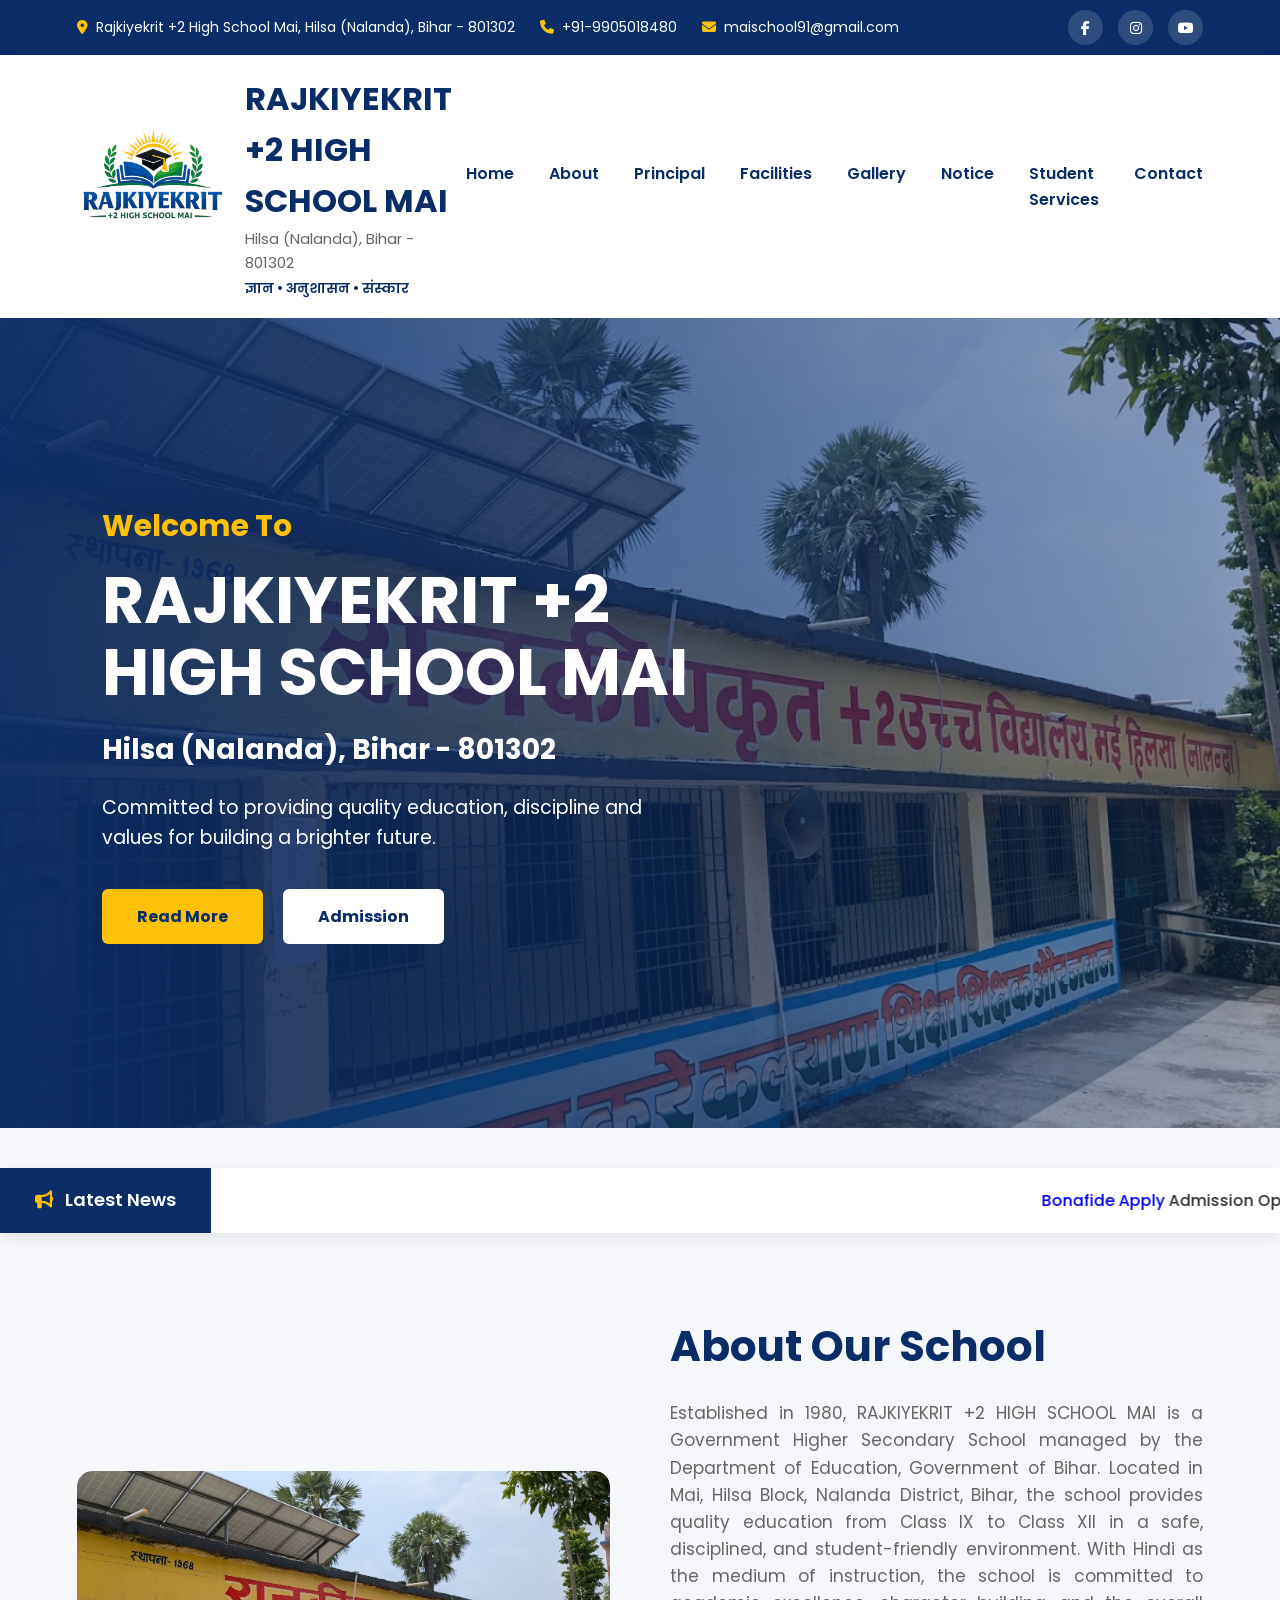
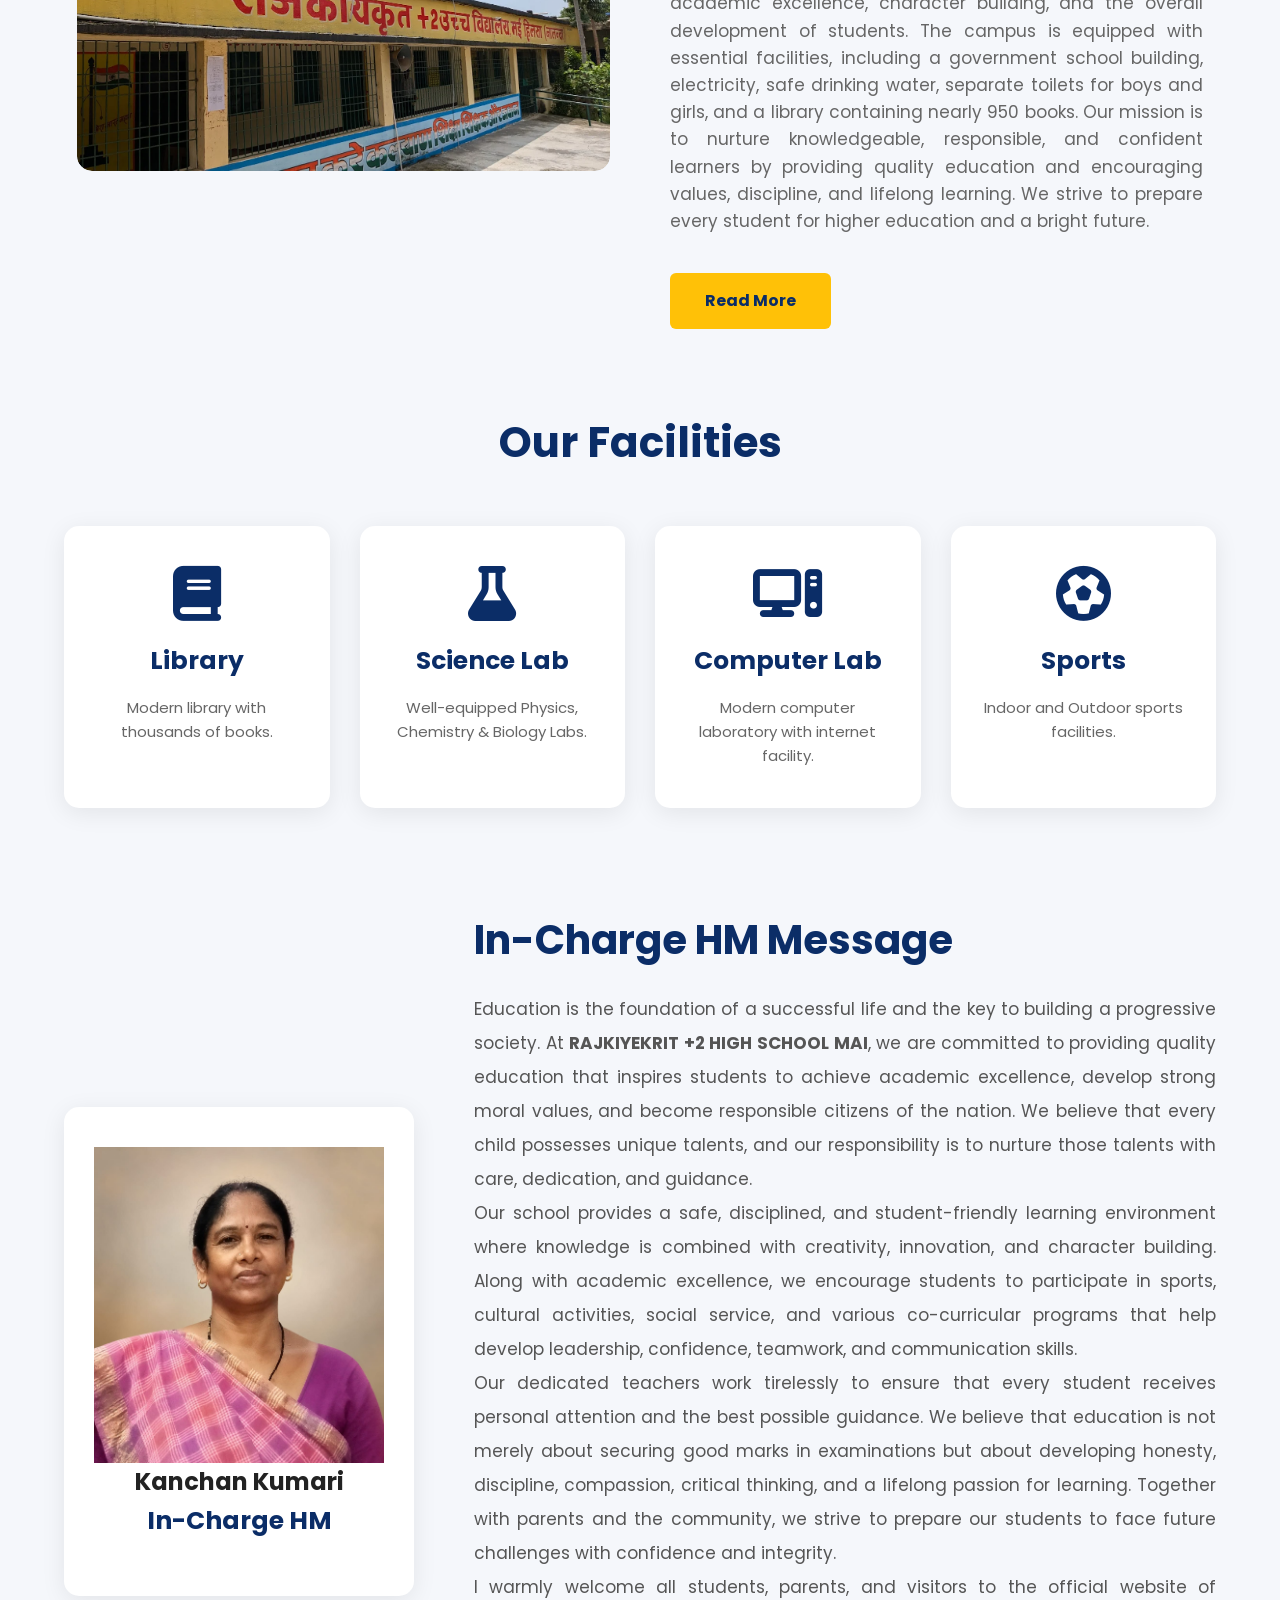
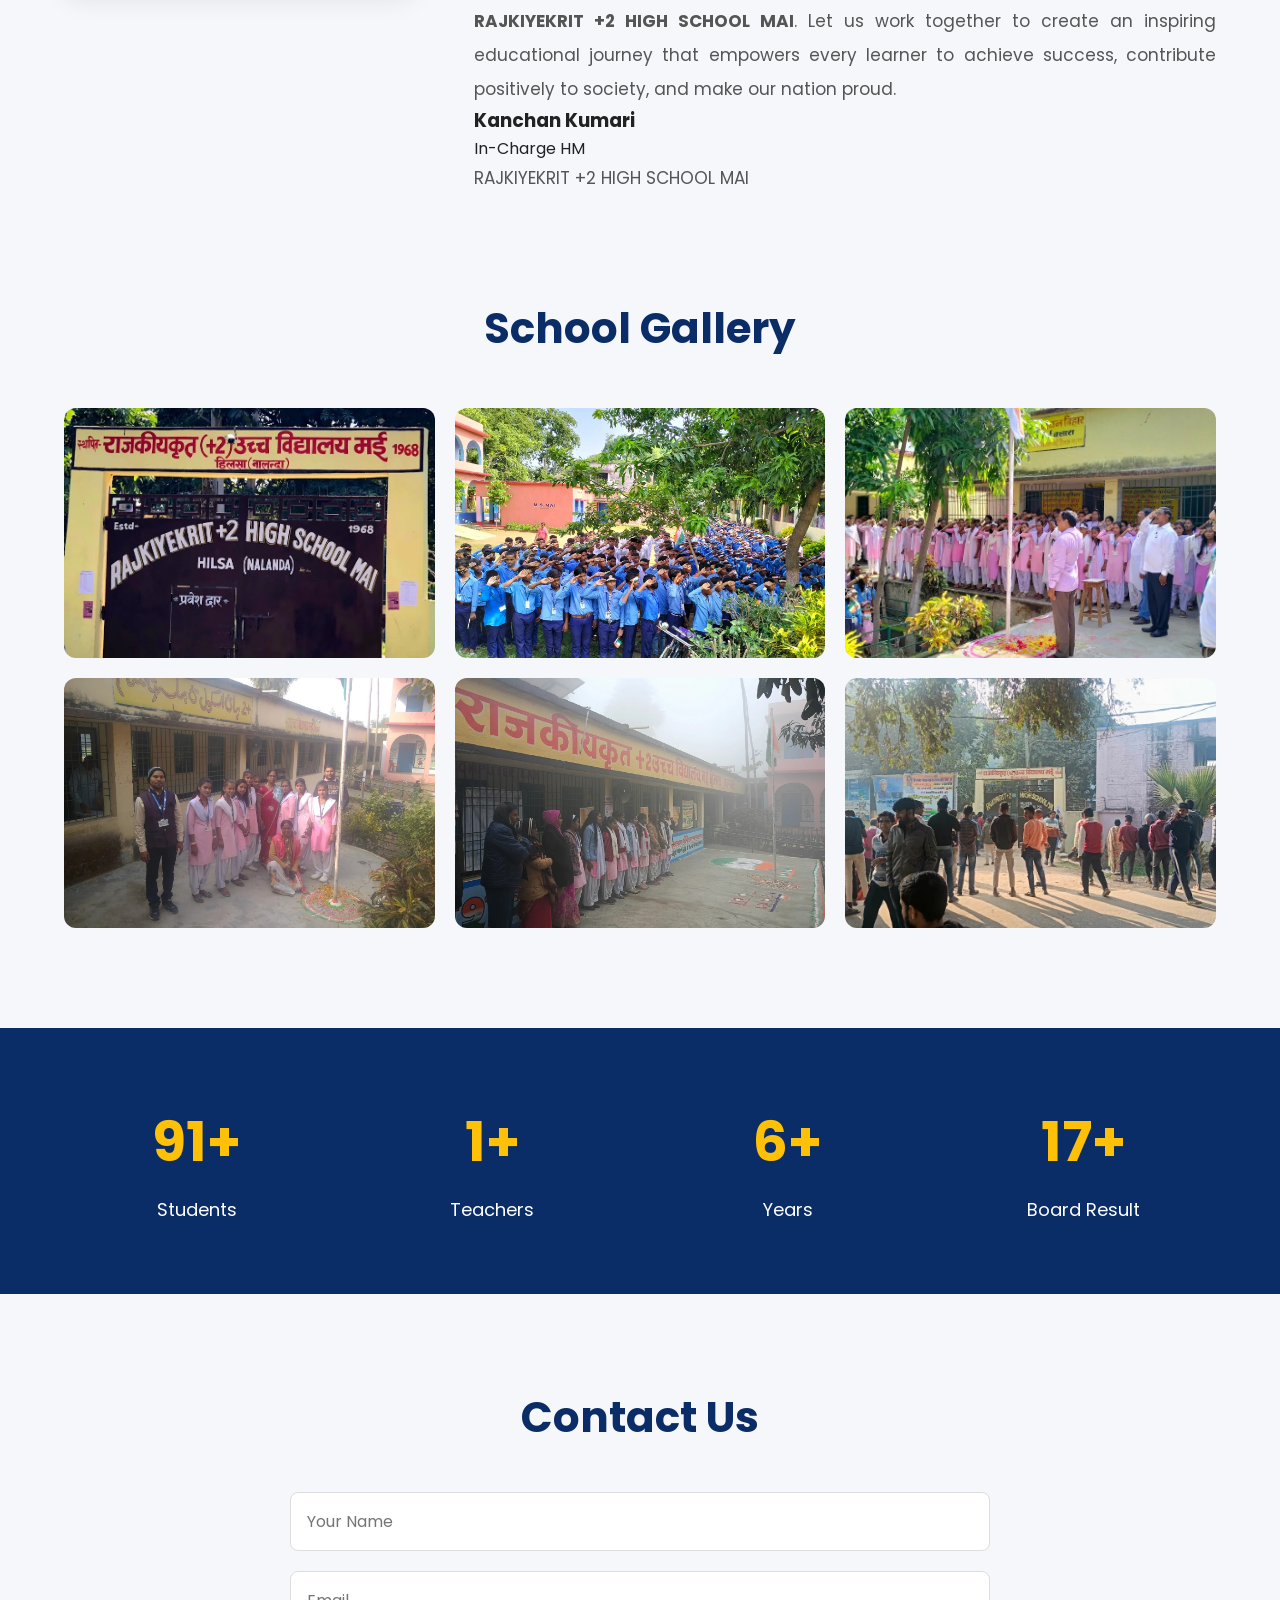
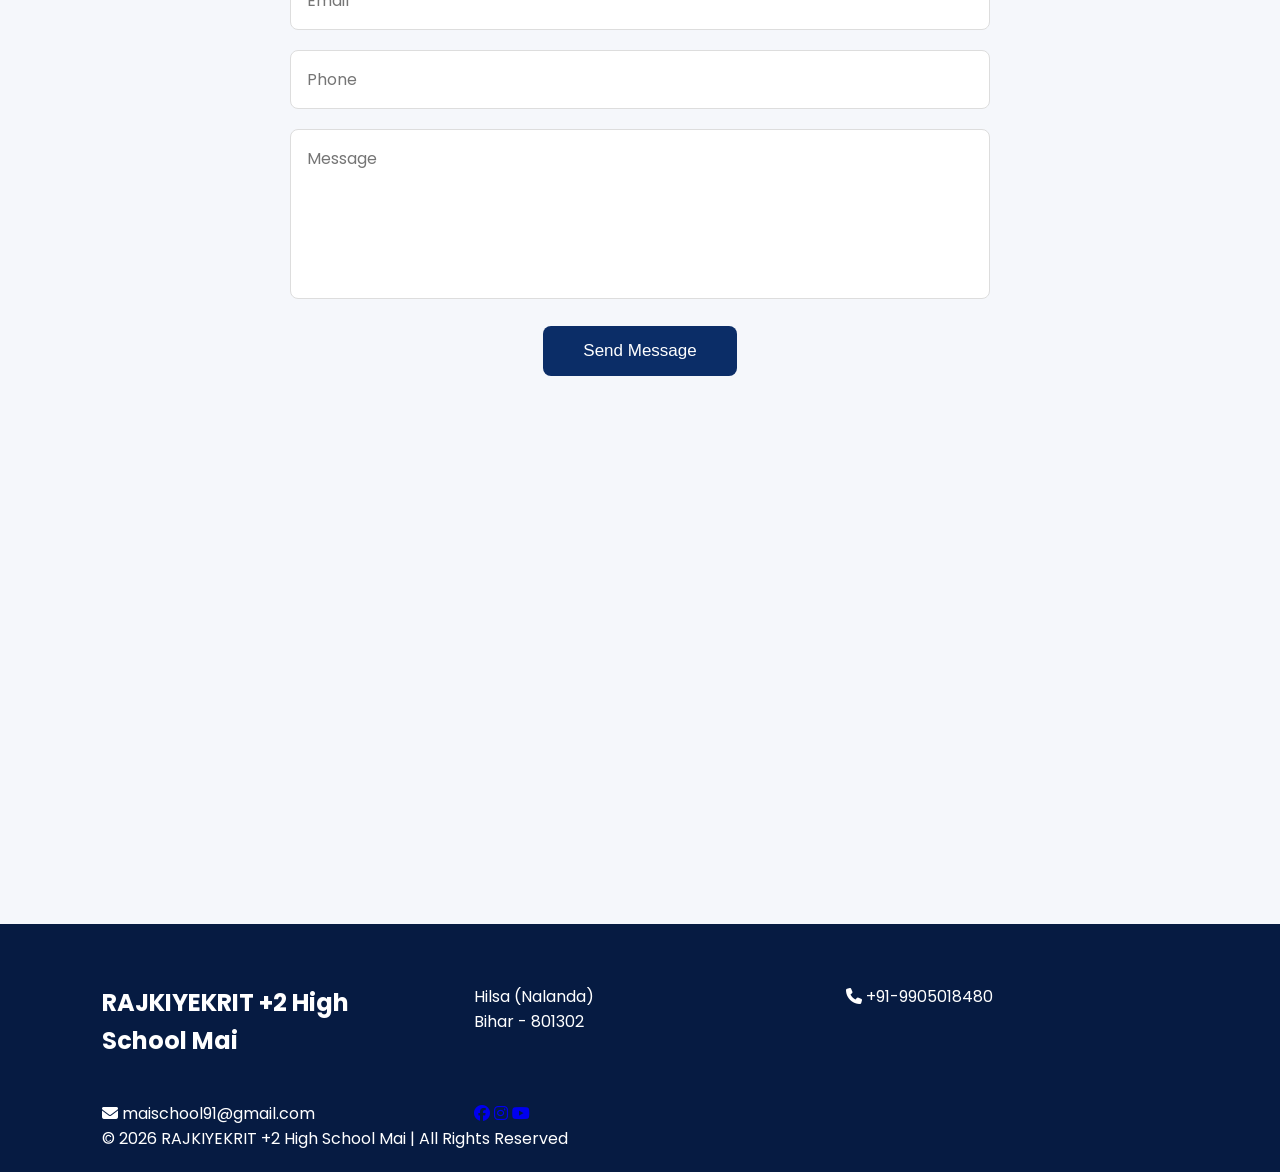
==== commit d780d541: "Update index.html IN CHAR HM" ====
--- a/index.html
+++ b/index.html
@@ -255,14 +255,14 @@
                 <img src="./images/principal.jpg" alt="principal-incharge-img" class="card-image" >
                 <div class="card-content">
                     <center><h2 class="card-title">Kanchan Kumari</h2>
-                    <h3 class="card-jobtitle">Incharge Principal</h3></center>
+                    <h3 class="card-jobtitle">In-Charge HM</h3></center>
                     <p class="card-description"></p>
                 </div>
             </div>
 
     <div class="principal-msg">
 
-<h2>Incharge Principal's Message</h2>
+<h2>In-Charge HM Message</h2>
 
 <p>
 Education is the foundation of a successful life and the key to building a progressive society. At <strong>RAJKIYEKRIT +2 HIGH SCHOOL MAI</strong>, we are committed to providing quality education that inspires students to achieve academic excellence, develop strong moral values, and become responsible citizens of the nation. We believe that every child possesses unique talents, and our responsibility is to nurture those talents with care, dedication, and guidance.
@@ -282,7 +282,7 @@
 
 <div class="principal-sign">
     <h3>Kanchan Kumari</h3>
-    <span>Incharge Principal</span>
+    <span>In-Charge HM</span>
     <p>RAJKIYEKRIT +2 HIGH SCHOOL MAI</p>
 </div>
 
--- a/css/style.css
+++ b/css/style.css
@@ -1309,5 +1309,207 @@
 }
 
 /*======================================
+STUDENT SERVICES
+======================================*/
+
+.student-services{
+
+    width:90%;
+
+    margin:80px auto;
+
+    text-align:center;
+
+}
+
+.student-box{
+
+    display:grid;
+
+    grid-template-columns:repeat(auto-fit,minmax(280px,1fr));
+
+    gap:30px;
+
+    margin-top:40px;
+
+}
+
+.student-card{
+
+    background:#fff;
+
+    padding:40px 30px;
+
+    border-radius:15px;
+
+    box-shadow:0 5px 25px rgba(0,0,0,.08);
+
+    transition:.4s;
+
+    position:relative;
+
+    overflow:hidden;
+
+}
+
+.student-card::before{
+
+    content:"";
+
+    position:absolute;
+
+    top:0;
+
+    left:0;
+
+    width:100%;
+
+    height:5px;
+
+    background:#ffc107;
+
+}
+
+.student-card:hover{
+
+    transform:translateY(-10px);
+
+    box-shadow:0 15px 35px rgba(0,0,0,.18);
+
+}
+
+.student-card i{
+
+    font-size:55px;
+
+    color:#0b2d67;
+
+    margin-bottom:20px;
+
+    transition:.6s;
+
+}
+
+.student-card:hover i{
+
+    transform:rotate(360deg);
+
+    color:#ffc107;
+
+}
+
+.student-card h3{
+
+    font-size:24px;
+
+    color:#0b2d67;
+
+    margin-bottom:15px;
+
+}
+
+.student-card p{
+
+    color:#666;
+
+    font-size:15px;
+
+    margin-bottom:25px;
+
+    line-height:1.8;
+
+}
+
+.student-card .btn{
+
+    margin-top:10px;
+
+}
+
+/* Responsive */
+
+@media(max-width:768px){
+
+.student-services{
+
+width:95%;
+
+}
+
+.student-box{
+
+grid-template-columns:1fr;
+
+}
+
+}
+/*======================================
+PRINT APPLICATION
+======================================*/
+
+.print-box{
+
+    width:500px;
+
+    max-width:95%;
+
+    margin:40px auto;
+
+    background:#fff;
+
+    padding:40px;
+
+    border-radius:15px;
+
+    text-align:center;
+
+    box-shadow:0 10px 30px rgba(0,0,0,.1);
+
+}
+
+.print-box i{
+
+    font-size:60px;
+
+    color:#0b2d67;
+
+    margin-bottom:20px;
+
+}
+
+.print-box h3{
+
+    color:#0b2d67;
+
+    margin-bottom:20px;
+
+}
+
+.print-box input{
+
+    width:100%;
+
+    padding:15px;
+
+    border:1px solid #ddd;
+
+    border-radius:8px;
+
+    font-size:16px;
+
+    margin-bottom:20px;
+
+}
+
+.print-box input:focus{
+
+    outline:none;
+
+    border-color:#0b2d67;
+
+}
+
+
+/*======================================
 END OF STYLE.CSS
 ======================================*/
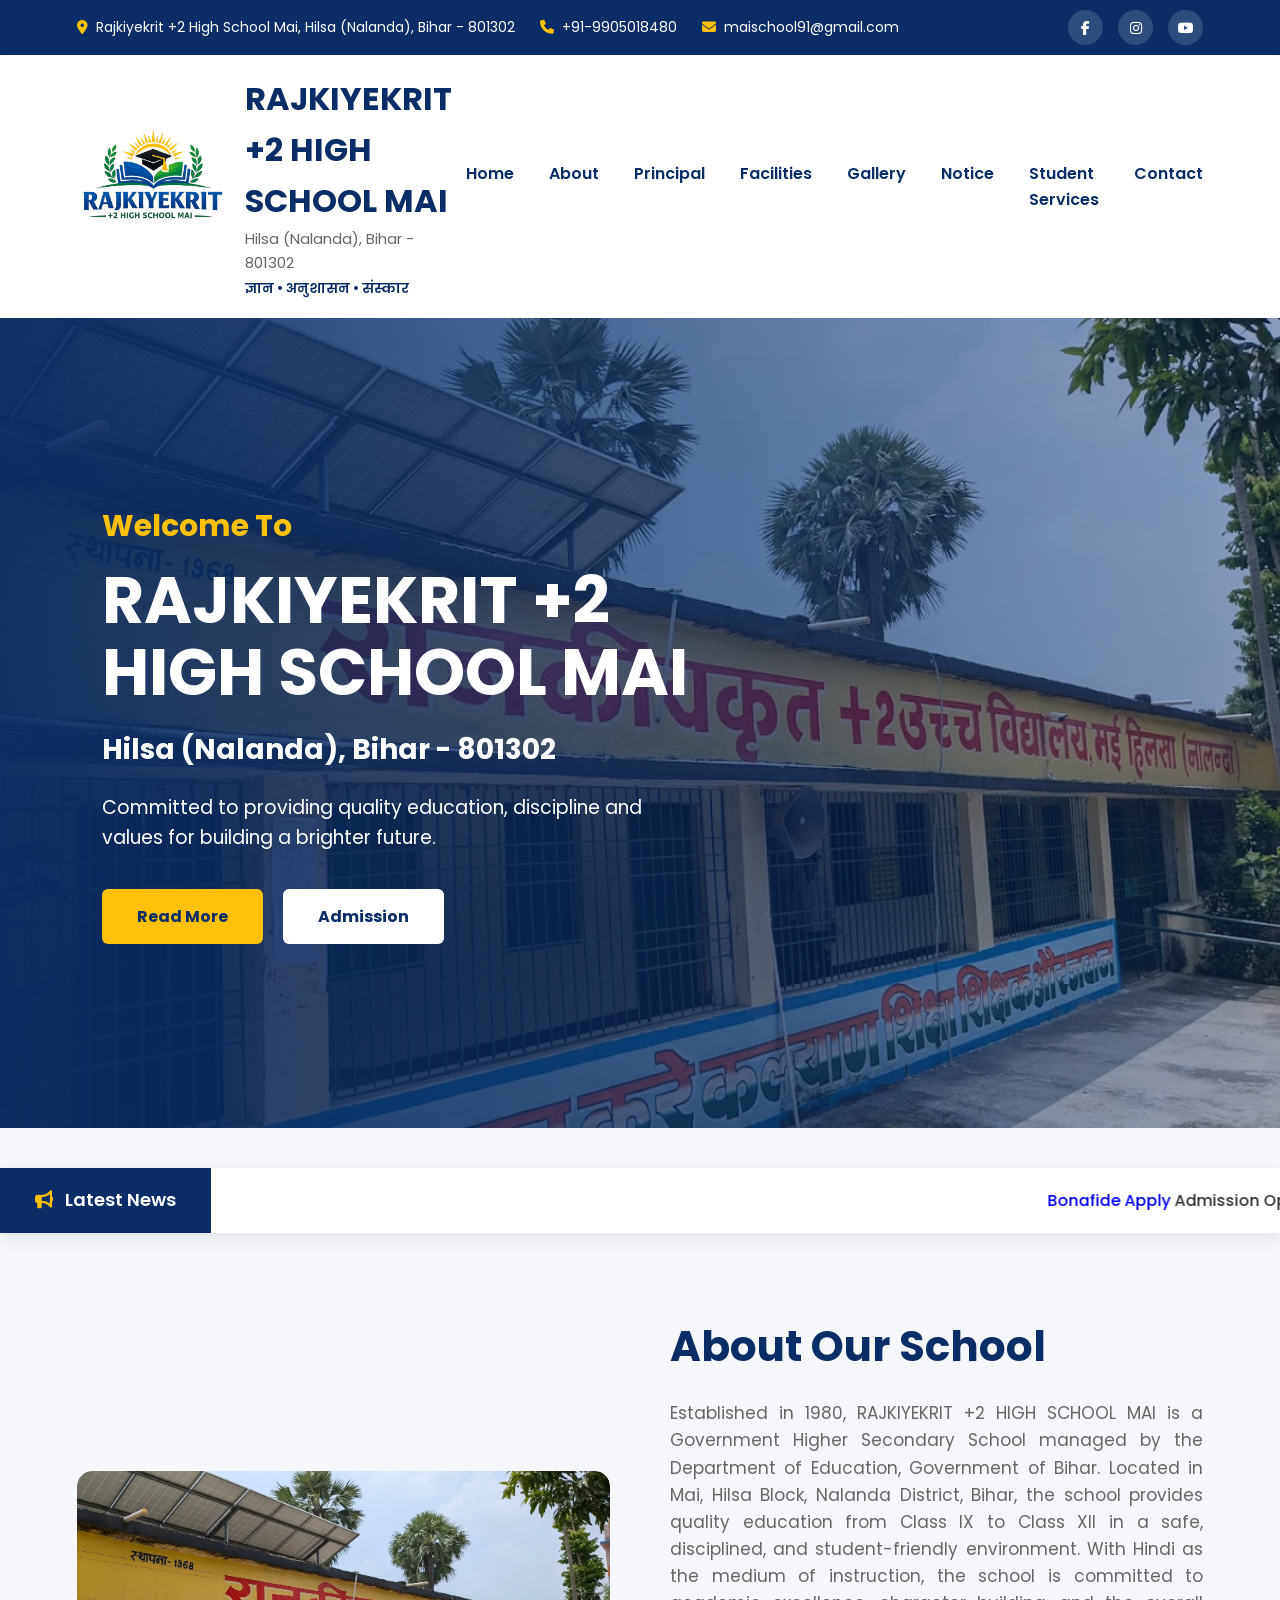
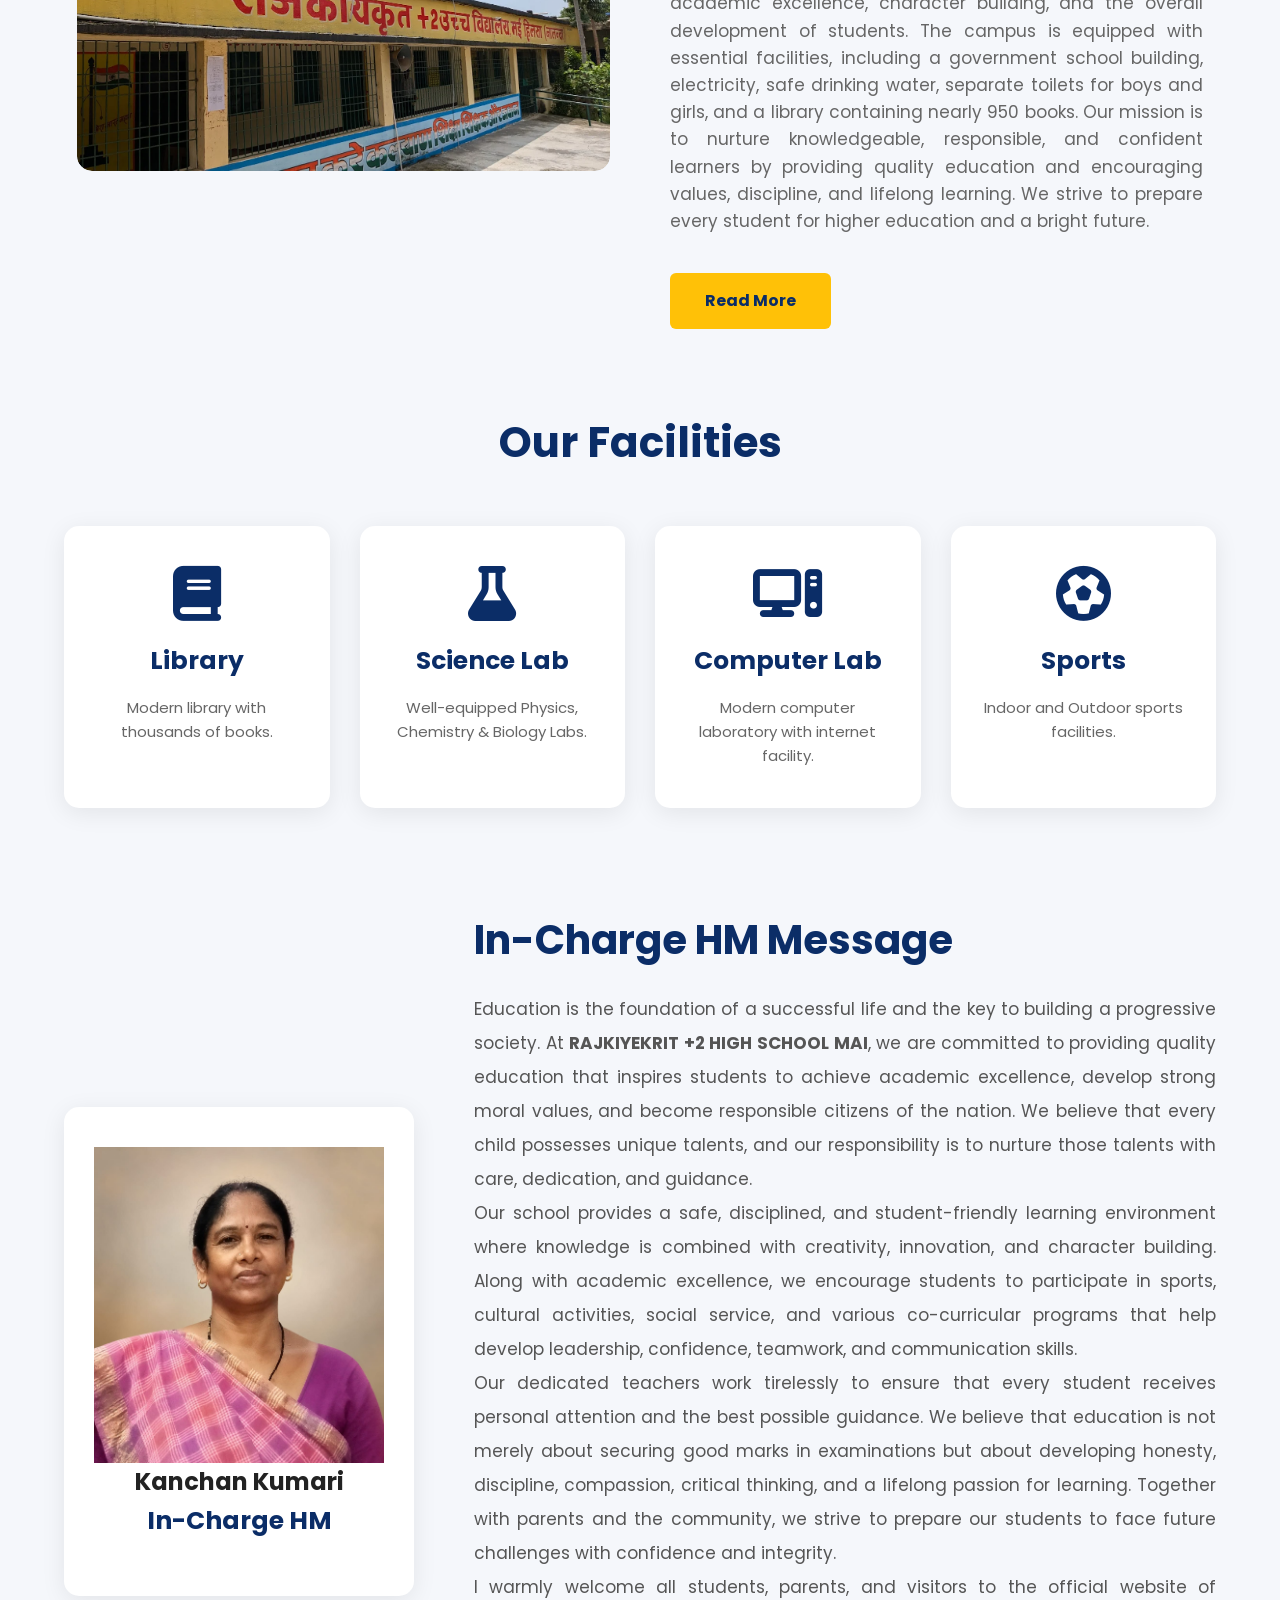
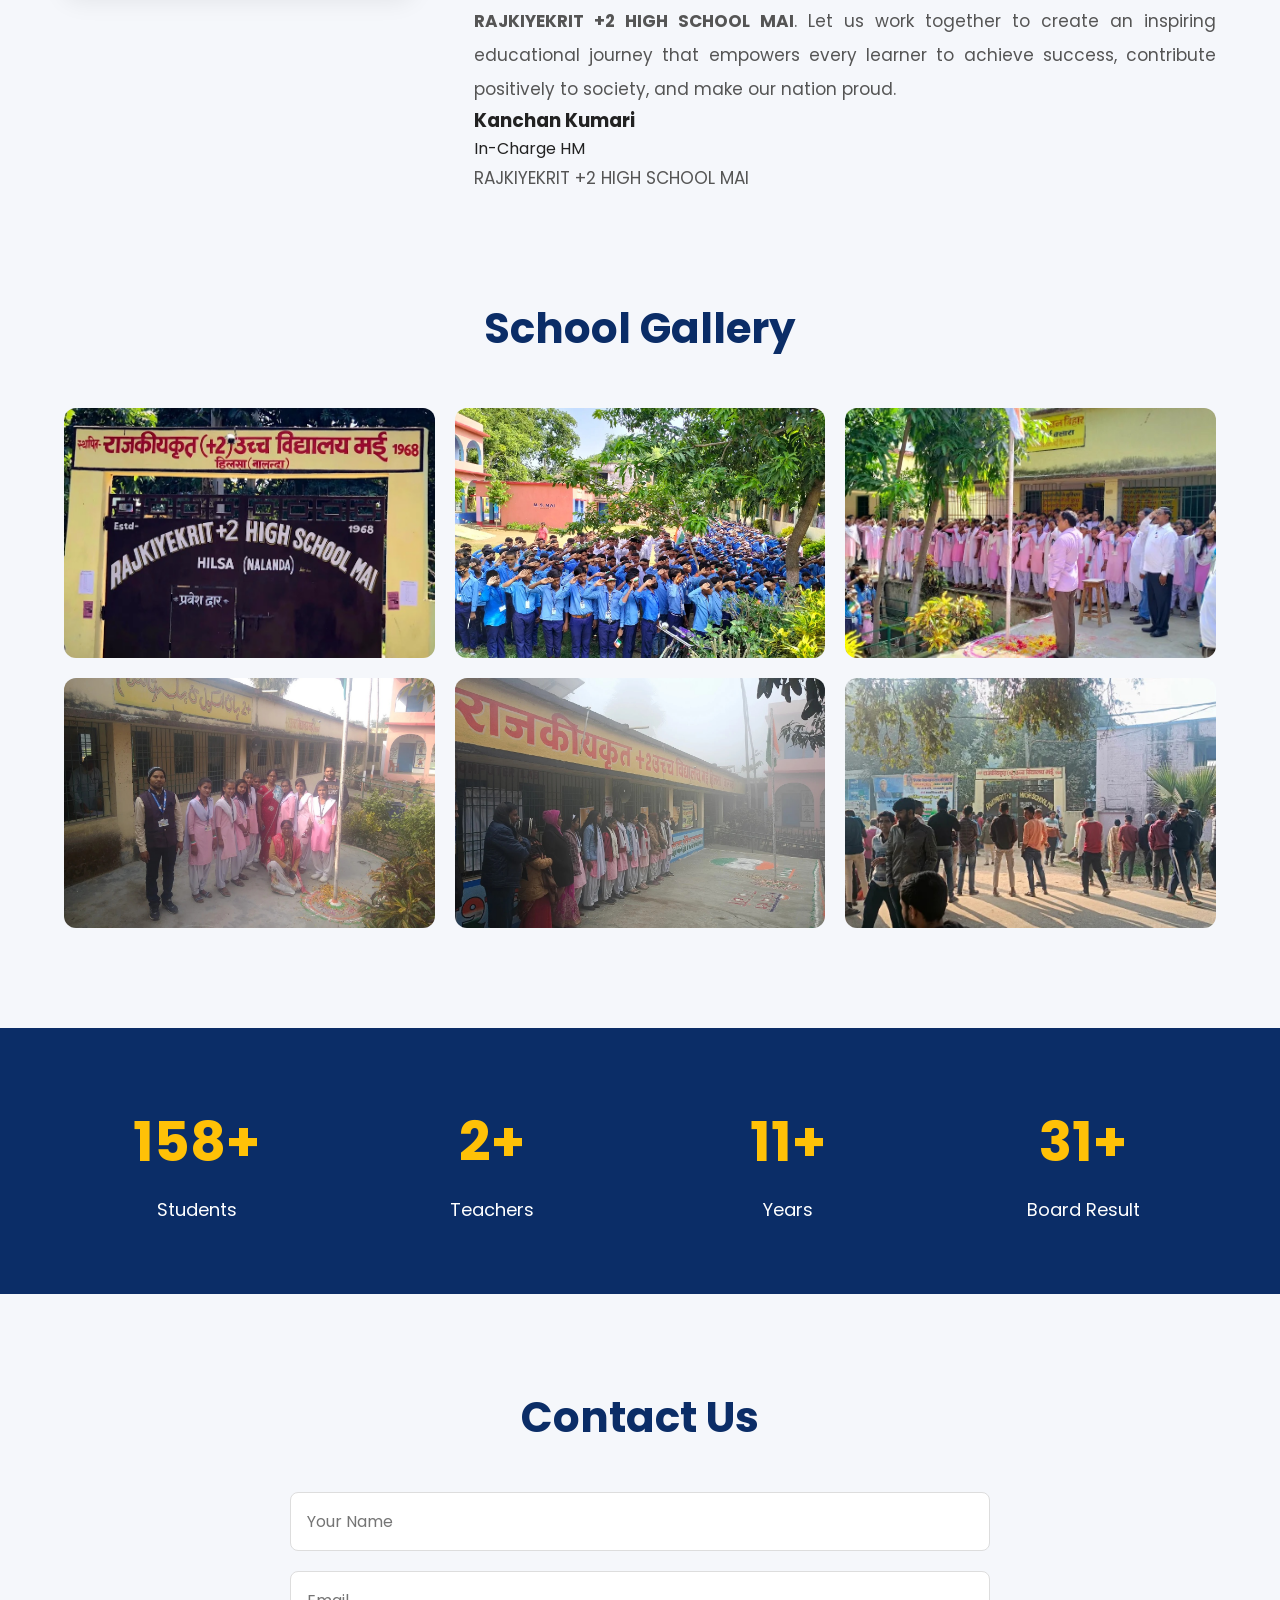
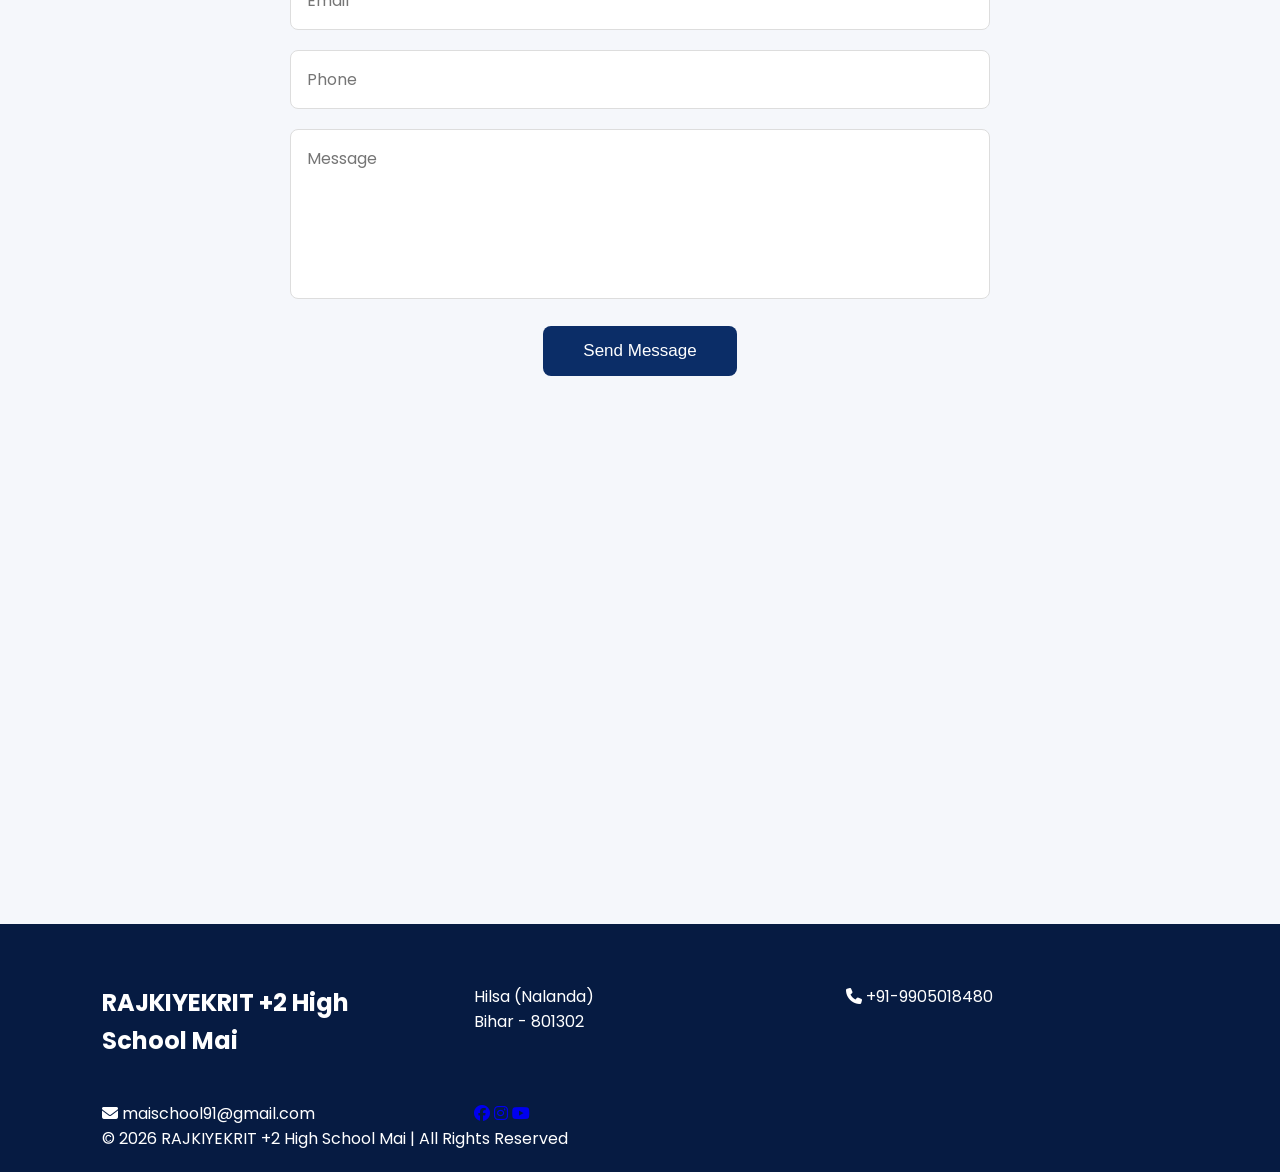
==== commit e4746f8b: "Update index.html ADD ADMISSION LINK" ====
--- a/index.html
+++ b/index.html
@@ -133,7 +133,7 @@
 
 <a href="#" class="btn">Read More</a>
 
-<a href="#" class="btn2">Admission</a>
+<a href="https://highschoolmai.vercel.app/student/index.html" class="btn2">Admission</a>
 
 </div>
 
